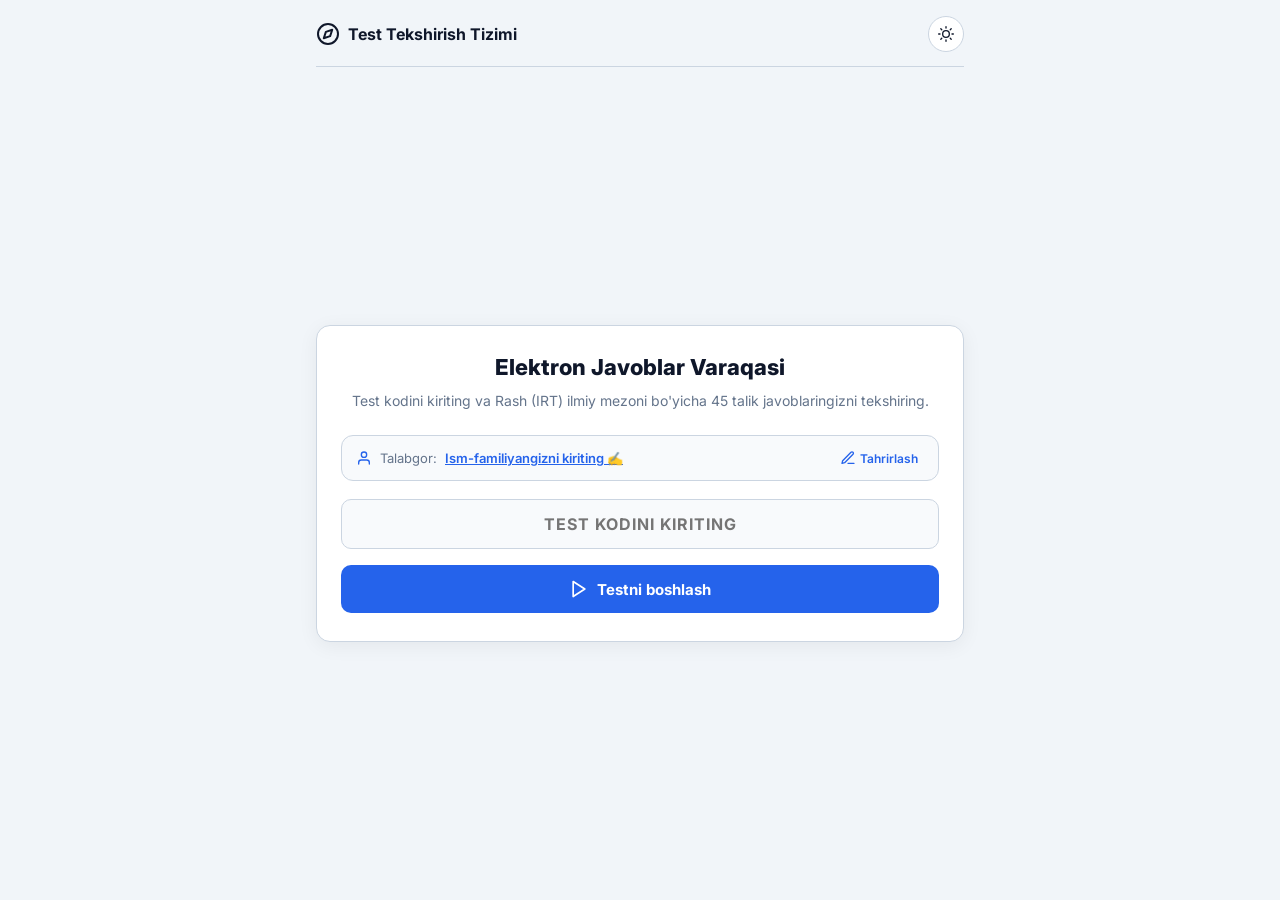
==== web/index.html @ b5434be3 "fix: sync active tunnel URL to HTML files" ====
<!DOCTYPE html>
<html lang="uz" data-theme="light">
<head>
  <meta charset="UTF-8">
  <meta name="viewport" content="width=device-width, initial-scale=1.0, maximum-scale=1.0, user-scalable=no">
  <title>Milliy Sertifikat — Test Tekshirish Tizimi (Javoblar Varaqasi)</title>
  <meta http-equiv="Cache-Control" content="no-cache, no-store, must-revalidate">
  <meta http-equiv="Pragma" content="no-cache">
  <meta http-equiv="Expires" content="0">

  <!-- Telegram WebApp SDK -->
  <script src="https://telegram.org/js/telegram-web-app.js"></script>

  <!-- KaTeX for Beautiful Math Formula Rendering -->
  <link rel="stylesheet" href="https://cdn.jsdelivr.net/npm/katex@0.16.11/dist/katex.min.css">
  <script defer src="https://cdn.jsdelivr.net/npm/katex@0.16.11/dist/katex.min.js"></script>
  <script defer src="https://cdn.jsdelivr.net/npm/katex@0.16.11/dist/contrib/auto-render.min.js" onload="renderMathInDocument()"></script>

  <!-- Google Fonts: Inter -->
  <link rel="preconnect" href="https://fonts.googleapis.com">
  <link rel="preconnect" href="https://fonts.gstatic.com" crossorigin>
  <link href="https://fonts.googleapis.com/css2?family=Inter:wght@400;500;600;700;800&display=swap" rel="stylesheet">

  <style>
    /* ================= THEME TOKENS ================= */
    :root {
      --bg-color: #f1f5f9;
      --card-bg: #ffffff;
      --card-sub-bg: #f8fafc;
      --text-main: #0f172a;
      --text-muted: #64748b;
      --primary: #2563eb;
      --primary-hover: #1d4ed8;
      --primary-soft: rgba(37, 99, 235, 0.1);
      --success: #059669;
      --success-soft: rgba(5, 150, 105, 0.1);
      --danger: #e11d48;
      --danger-soft: rgba(225, 29, 72, 0.1);
      --danger-hover: #be123c;
      --border: #cbd5e1;
      --opt-hover: #e2e8f0;
      --bubble-bg: #f1f5f9;
      --bubble-text: #334155;
      --shadow: 0 4px 20px rgba(0, 0, 0, 0.06);
      --radius: 14px;
    }

    [data-theme="dark"] {
      --bg-color: #0b1329;
      --card-bg: #152238;
      --card-sub-bg: #0d1829;
      --text-main: #f8fafc;
      --text-muted: #94a3b8;
      --primary: #3b82f6;
      --primary-hover: #2563eb;
      --primary-soft: rgba(59, 130, 246, 0.15);
      --success: #10b981;
      --success-soft: rgba(16, 185, 129, 0.15);
      --danger: #ef4444;
      --danger-soft: rgba(239, 68, 68, 0.15);
      --danger-hover: #dc2626;
      --border: #22324e;
      --opt-hover: #1c2b46;
      --bubble-bg: #1c2b46;
      --bubble-text: #cbd5e1;
      --shadow: 0 4px 20px rgba(0, 0, 0, 0.25);
      --radius: 14px;
    }

    [data-theme="light"] {
      --bg-color: #f1f5f9;
      --card-bg: #ffffff;
      --card-sub-bg: #f8fafc;
      --text-main: #0f172a;
      --text-muted: #64748b;
      --primary: #2563eb;
      --primary-hover: #1d4ed8;
      --primary-soft: rgba(37, 99, 235, 0.1);
      --success: #059669;
      --success-soft: rgba(5, 150, 105, 0.1);
      --danger: #e11d48;
      --danger-soft: rgba(225, 29, 72, 0.1);
      --danger-hover: #be123c;
      --border: #cbd5e1;
      --opt-hover: #e2e8f0;
      --bubble-bg: #f1f5f9;
      --bubble-text: #334155;
      --shadow: 0 4px 20px rgba(0, 0, 0, 0.06);
    }

    * {
      box-sizing: border-box;
      margin: 0;
      padding: 0;
      font-family: 'Inter', -apple-system, BlinkMacSystemFont, sans-serif;
      -webkit-tap-highlight-color: transparent;
    }

    body {
      background-color: var(--bg-color);
      color: var(--text-main);
      min-height: 100vh;
      display: flex;
      flex-direction: column;
    }

    .container {
      max-width: 680px;
      margin: 0 auto;
      padding: 16px;
      width: 100%;
      flex: 1;
      display: flex;
      flex-direction: column;
    }

    /* SVG ICONS */
    .icon {
      width: 20px;
      height: 20px;
      stroke-width: 2;
      stroke: currentColor;
      fill: none;
      stroke-linecap: round;
      stroke-linejoin: round;
      flex-shrink: 0;
      display: inline-block;
      vertical-align: middle;
    }

    .icon-sm {
      width: 16px;
      height: 16px;
    }

    .icon-lg {
      width: 24px;
      height: 24px;
    }

    /* Header */
    header {
      display: flex;
      justify-content: space-between;
      align-items: center;
      padding-bottom: 14px;
      border-bottom: 1px solid var(--border);
      margin-bottom: 16px;
    }

    .brand {
      font-weight: 700;
      font-size: 16px;
      display: flex;
      align-items: center;
      gap: 8px;
      color: var(--text-main);
      white-space: nowrap;        /* Yozuv bir qatorda qolsin */
      flex-shrink: 1;
      min-width: 0;
      overflow: hidden;
    }

    .brand span {
      overflow: hidden;
      text-overflow: ellipsis;
    }

    .header-actions {
      display: flex;
      align-items: center;
      gap: 10px;
    }

    .theme-toggle-btn {
      background: var(--card-bg);
      border: 1px solid var(--border);
      color: var(--text-main);
      border-radius: 50%;
      width: 36px;
      height: 36px;
      display: flex;
      align-items: center;
      justify-content: center;
      cursor: pointer;
    }

    /* Taymer faqat test boshlanganda chiqadi */
    .timer-badge {
      display: none;
      background: rgba(239, 68, 68, 0.12);
      border: 1px solid var(--danger);
      color: var(--danger);
      font-weight: 700;
      font-size: 14px;
      padding: 6px 12px;
      border-radius: 20px;
      align-items: center;
      gap: 6px;
    }

    /* Screens */
    .screen {
      display: none;
      flex-direction: column;
      flex: 1;
    }

    .screen.active {
      display: flex;
    }

    /* Hero / Code Screen */
    .hero-card {
      background: var(--card-bg);
      border: 1px solid var(--border);
      border-radius: var(--radius);
      padding: 28px 24px;
      text-align: center;
      margin: auto 0;
      box-shadow: var(--shadow);
    }

    .hero-title {
      font-size: 22px;
      font-weight: 800;
      margin-bottom: 10px;
      color: var(--text-main);
    }

    .hero-desc {
      color: var(--text-muted);
      font-size: 14px;
      margin-bottom: 24px;
      line-height: 1.5;
    }

    .user-badge-card {
      display: flex;
      align-items: center;
      justify-content: space-between;
      background: var(--card-sub-bg);
      border: 1px solid var(--border);
      border-radius: 12px;
      padding: 10px 14px;
      margin-bottom: 18px;
      font-size: 13px;
    }

    .user-badge-info {
      display: flex;
      align-items: center;
      gap: 8px;
      overflow: hidden;
      text-overflow: ellipsis;
      white-space: nowrap;
    }

    .user-badge-edit-btn {
      background: transparent;
      border: none;
      color: var(--primary);
      cursor: pointer;
      display: inline-flex;
      align-items: center;
      gap: 4px;
      font-size: 12px;
      font-weight: 600;
      padding: 4px 6px;
      border-radius: 6px;
    }

    .user-badge-edit-btn:hover {
      background: var(--primary-soft);
    }

    .input-box {
      width: 100%;
      padding: 14px 16px;
      background: var(--card-sub-bg);
      border: 1px solid var(--border);
      border-radius: 10px;
      color: var(--text-main);
      font-size: 16px;
      text-transform: uppercase;
      font-weight: 700;
      letter-spacing: 1px;
      text-align: center;
      margin-bottom: 16px;
      outline: none;
    }

    .input-box:focus {
      border-color: var(--primary);
    }

    .btn {
      width: 100%;
      padding: 14px;
      border-radius: 10px;
      border: none;
      font-weight: 700;
      font-size: 15px;
      cursor: pointer;
      display: flex;
      justify-content: center;
      align-items: center;
      gap: 8px;
    }

    .btn-primary {
      background: var(--primary);
      color: #fff;
    }

    .btn-primary:active {
      background: var(--primary-hover);
      transform: scale(0.98);
    }

    .btn-outline {
      background: transparent;
      border: 1px solid var(--border);
      color: var(--text-main);
      margin-top: 10px;
    }

    /* ================= JAVOBLAR VARAQASI (ANSWER SHEET) UI ================= */
    .sheet-card {
      background: var(--card-bg);
      border: 1px solid var(--border);
      border-radius: var(--radius);
      padding: 18px 16px;
      margin-bottom: 16px;
      box-shadow: var(--shadow);
    }

    .sheet-meta-bar {
      display: flex;
      justify-content: space-between;
      align-items: center;
      background: var(--card-sub-bg);
      border: 1px solid var(--border);
      border-radius: 10px;
      padding: 12px 14px;
      margin-bottom: 18px;
      flex-wrap: nowrap;  /* Bir qatorda qolsin */
      gap: 8px;
    }

    .sheet-progress-info {
      display: flex;
      align-items: center;
      gap: 8px;
      font-size: 13px;
      font-weight: 700;
      color: var(--text-main);
    }

    .sheet-quick-btn {
      background: var(--primary-soft);
      border: 1px solid var(--primary);
      color: var(--primary);
      padding: 6px 12px;
      border-radius: 8px;
      font-size: 12px;
      font-weight: 700;
      cursor: pointer;
      display: inline-flex;
      align-items: center;
      gap: 6px;
    }

    .sheet-quick-btn:active {
      transform: scale(0.96);
    }

    .section-divider {
      display: flex;
      align-items: center;
      gap: 10px;
      margin: 20px 0 12px;
      padding-bottom: 6px;
      border-bottom: 1px solid var(--border);
    }

    .section-badge {
      background: var(--primary);
      color: #fff;
      font-size: 11px;
      font-weight: 800;
      padding: 3px 8px;
      border-radius: 6px;
      letter-spacing: 0.5px;
    }

    .section-title {
      font-size: 14px;
      font-weight: 700;
      color: var(--text-main);
    }

    .section-subtitle {
      font-size: 12px;
      color: var(--text-muted);
      margin-left: auto;
    }

    /* Context box for 33-35 */
    .context-sheet-box {
      background: var(--card-sub-bg);
      border-left: 3px solid var(--primary);
      border-top: 1px solid var(--border);
      border-right: 1px solid var(--border);
      border-bottom: 1px solid var(--border);
      border-radius: 8px;
      padding: 12px;
      margin-bottom: 14px;
      font-size: 13px;
      line-height: 1.5;
    }

    /* Sheet Rows (OMR Grid Style) */
    .sheet-list {
      display: flex;
      flex-direction: column;
      gap: 8px;
    }

    .sheet-list {
      display: flex;
      flex-direction: column;
      gap: 12px;
    }

    .sheet-row {
      display: flex;
      flex-direction: column;
      align-items: flex-start;
      background: var(--card-bg);
      border: 1px solid var(--border);
      border-radius: 12px;
      padding: 14px 16px;
      gap: 12px;
      transition: all 0.2s ease;
      box-shadow: 0 2px 8px rgba(0, 0, 0, 0.04);
    }

    .sheet-row.has-answer {
      border-color: rgba(59, 130, 246, 0.45);
    }

    .sheet-q-title {
      font-size: 15px;
      font-weight: 600;
      color: var(--text-main);
      display: flex;
      align-items: center;
      justify-content: space-between;
      width: 100%;
    }

    .sheet-bubbles-group {
      display: flex;
      align-items: center;
      gap: 10px;
      width: 100%;
    }

    .bubble-btn {
      flex: 1;
      height: 48px;
      min-width: 0;
      border-radius: 10px;
      border: 1.5px solid var(--border);
      background: var(--card-sub-bg);
      color: var(--text-main);
      font-weight: 700;
      font-size: 16px;
      display: flex;
      align-items: center;
      justify-content: center;
      cursor: pointer;
      user-select: none;
      transition: all 0.15s ease;
    }

    .bubble-btn:hover {
      border-color: var(--primary);
      background: var(--opt-hover);
    }

    .bubble-btn.selected {
      background: var(--primary) !important;
      border-color: var(--primary) !important;
      color: #ffffff !important;
      box-shadow: 0 2px 8px rgba(59, 130, 246, 0.35);
      font-weight: 800;
    }

    /* 33-35 6-bubble row */
    .sheet-bubbles-group.six-opts {
      gap: 8px;
      width: 100%;
    }

    .sheet-bubbles-group.six-opts .bubble-btn {
      flex: 1;
      height: 44px;
      font-size: 14px;
      min-width: 0;
    }

    /* Ochiq savollar qatori (36-45) */
    .open-sheet-row {
      display: flex;
      flex-direction: column;
      background: var(--card-bg);
      border: 1px solid var(--border);
      border-radius: 12px;
      padding: 14px 16px;
      gap: 12px;
      transition: all 0.2s ease;
      box-shadow: 0 2px 8px rgba(0, 0, 0, 0.04);
    }

    .open-sheet-row.has-answer {
      border-color: rgba(59, 130, 246, 0.45);
    }

    .open-sheet-header {
      display: flex;
      justify-content: space-between;
      align-items: center;
    }

    .open-inputs-pair {
      display: grid;
      grid-template-columns: 1fr 1fr;
      gap: 10px;
    }

    .open-sub-field-wrap {
      display: flex;
      align-items: center;
      background: var(--card-bg);
      border: 1px solid var(--border);
      border-radius: 8px;
      padding: 2px 8px;
    }

    .open-sub-field-wrap:focus-within {
      border-color: var(--primary);
    }

    .open-sub-field-wrap.filled {
      border-color: var(--success);
    }

    .open-sub-label {
      font-weight: 700;
      font-size: 13px;
      color: var(--text-muted);
      margin-right: 6px;
    }

    .open-sub-input {
      width: 100%;
      padding: 8px 4px;
      background: transparent;
      border: none;
      color: var(--text-main);
      font-size: 14px;
      font-weight: 600;
      outline: none;
    }

    /* Floating bottom submit bar */
    .floating-bar-spacer {
      height: 80px;
    }

    .floating-submit-bar {
      position: fixed;
      bottom: 0;
      left: 0;
      right: 0;
      background: var(--card-bg);
      border-top: 1px solid var(--border);
      box-shadow: 0 -4px 20px rgba(0, 0, 0, 0.2);
      padding: 12px 16px;
      z-index: 99;
      display: flex;
      justify-content: center;
    }

    .floating-bar-content {
      max-width: 680px;
      width: 100%;
      display: flex;
      align-items: center;
      gap: 12px;
    }

    .floating-counter {
      display: flex;
      flex-direction: column;
      min-width: 100px;
    }

    .floating-counter-label {
      font-size: 11px;
      color: var(--text-muted);
      font-weight: 600;
      text-transform: uppercase;
    }

    .floating-counter-val {
      font-size: 15px;
      font-weight: 800;
      color: var(--primary);
    }

    .btn-submit-main {
      flex: 1;
      background: #10b981;
      color: #fff;
      padding: 13px 16px;
      border-radius: 10px;
      font-weight: 700;
      font-size: 15px;
      border: none;
      cursor: pointer;
      display: flex;
      align-items: center;
      justify-content: center;
      gap: 8px;
    }

    .btn-submit-main:active {
      background: #059669;
      transform: scale(0.98);
    }

    /* Modals */
    .modal-overlay {
      display: none;
      position: fixed;
      top: 0; left: 0; right: 0; bottom: 0;
      background: rgba(0, 0, 0, 0.75);
      backdrop-filter: blur(5px);
      z-index: 9999;
      padding: 16px;
      align-items: center;
      justify-content: center;
    }

    .modal-overlay.open {
      display: flex;
    }

    .modal-box {
      background: var(--card-bg);
      border: 1px solid var(--border);
      border-radius: var(--radius);
      padding: 22px;
      max-width: 500px;
      width: 100%;
      max-height: 85vh;
      overflow-y: auto;
      box-shadow: var(--shadow);
      animation: modalFadeIn 0.2s ease-out;
    }

    @keyframes modalFadeIn {
      from { opacity: 0; transform: scale(0.95); }
      to { opacity: 1; transform: scale(1); }
    }

    .modal-title {
      font-size: 17px;
      font-weight: 800;
      margin-bottom: 12px;
      color: var(--text-main);
      display: flex;
      align-items: center;
      gap: 8px;
    }

    .modal-actions {
      display: flex;
      gap: 10px;
      margin-top: 20px;
    }

    .btn-modal-cancel {
      flex: 1;
      background: var(--card-sub-bg);
      border: 1px solid var(--border);
      color: var(--text-main);
      padding: 12px;
      border-radius: 10px;
      font-weight: 700;
      cursor: pointer;
    }

    .btn-modal-danger {
      flex: 1;
      background: #e11d48;
      border: none;
      color: #fff;
      padding: 12px;
      border-radius: 10px;
      font-weight: 700;
      cursor: pointer;
    }

    /* Result Screen & Diagnostic Matrix */
    .result-card {
      background: var(--card-bg);
      border: 1px solid var(--border);
      border-radius: var(--radius);
      padding: 24px 18px;
      text-align: center;
      box-shadow: var(--shadow);
    }

    .grade-badge {
      display: inline-block;
      font-size: 32px;
      font-weight: 900;
      padding: 10px 28px;
      border-radius: 16px;
      background: linear-gradient(135deg, #10b981, #059669);
      color: #fff;
      margin-bottom: 12px;
    }

    .score-number {
      font-size: 42px;
      font-weight: 800;
      color: var(--primary);
      margin-bottom: 4px;
    }

    .stat-row {
      display: flex;
      justify-content: space-between;
      padding: 8px 0;
      border-bottom: 1px solid var(--border);
      font-size: 14px;
    }

    .stat-row:last-child {
      border-bottom: none;
    }

    .diag-grid {
      display: grid;
      grid-template-columns: repeat(5, 1fr);
      gap: 8px;
      margin: 16px 0;
      max-height: 40vh;
      overflow-y: auto;
      padding: 4px;
    }

    .diag-item {
      background: var(--card-sub-bg);
      border: 1px solid var(--border);
      border-radius: 8px;
      padding: 6px 4px;
      display: flex;
      flex-direction: column;
      align-items: center;
      gap: 4px;
      font-size: 12px;
    }

    .diag-item.correct {
      border-color: var(--success);
      background: var(--success-soft);
    }

    .diag-item.incorrect {
      border-color: var(--danger);
      background: var(--danger-soft);
    }

    .diag-num {
      font-weight: 700;
      color: var(--text-muted);
      font-size: 11px;
    }

    .diag-ans {
      font-weight: 800;
      font-size: 13px;
    }

    .toast-container {
      position: fixed;
      top: 16px;
      left: 50%;
      transform: translateX(-50%);
      z-index: 10000;
      pointer-events: none;
      width: 90%;
      max-width: 420px;
    }

    .toast {
      background: var(--card-bg);
      border: 1px solid var(--border);
      color: var(--text-main);
      padding: 12px 18px;
      border-radius: 10px;
      box-shadow: var(--shadow);
      font-size: 14px;
      font-weight: 600;
      display: flex;
      align-items: center;
      gap: 10px;
      margin-bottom: 8px;
      animation: toastIn 0.25s ease-out forwards;
    }

    .toast-error {
      border-color: var(--danger);
      color: var(--danger);
    }

    /* Submit Fullscreen Loading Overlay */
    .submit-loading-overlay {
      position: fixed;
      top: 0;
      left: 0;
      right: 0;
      bottom: 0;
      background: rgba(15, 23, 42, 0.75);
      backdrop-filter: blur(8px);
      -webkit-backdrop-filter: blur(8px);
      z-index: 20000;
      display: flex;
      align-items: center;
      justify-content: center;
      padding: 20px;
      animation: fadeIn 0.2s ease-out forwards;
    }

    .submit-loading-card {
      background: var(--card-bg);
      border: 1px solid var(--border);
      border-radius: 18px;
      padding: 32px 24px;
      max-width: 380px;
      width: 100%;
      text-align: center;
      box-shadow: 0 20px 40px rgba(0, 0, 0, 0.35);
      animation: scaleUp 0.25s cubic-bezier(0.16, 1, 0.3, 1) forwards;
    }

    .submit-spinner {
      width: 52px;
      height: 52px;
      margin: 0 auto 18px;
      border: 4px solid var(--card-sub-bg);
      border-top: 4px solid var(--primary);
      border-right: 4px solid var(--primary);
      border-radius: 50%;
      animation: spin 0.8s linear infinite;
    }

    .submit-loading-title {
      font-size: 18px;
      font-weight: 800;
      color: var(--text-main);
      margin-bottom: 8px;
      letter-spacing: -0.3px;
    }

    .submit-loading-desc {
      font-size: 13px;
      color: var(--text-muted);
      line-height: 1.6;
      margin-bottom: 20px;
    }

    .submit-loading-progress-bar {
      width: 100%;
      height: 6px;
      background: var(--card-sub-bg);
      border-radius: 99px;
      overflow: hidden;
      position: relative;
    }

    .submit-loading-progress-fill {
      width: 40%;
      height: 100%;
      background: linear-gradient(90deg, var(--primary), #60a5fa);
      border-radius: 99px;
      position: absolute;
      animation: progressIndeterminate 1.4s ease-in-out infinite;
    }

    @keyframes spin {
      0% { transform: rotate(0deg); }
      100% { transform: rotate(360deg); }
    }

    @keyframes progressIndeterminate {
      0% { left: -40%; width: 40%; }
      50% { left: 30%; width: 50%; }
      100% { left: 100%; width: 40%; }
    }

    @keyframes fadeIn {
      from { opacity: 0; }
      to { opacity: 1; }
    }

    @keyframes scaleUp {
      from { opacity: 0; transform: scale(0.92); }
      to { opacity: 1; transform: scale(1); }
    }

    /* ================= RESPONSIVE: MOBILE-FIRST MEDIA QUERIES ================= */

    /* Extra small phones: 360px and below */
    @media (max-width: 360px) {
      .container { padding: 10px 10px; }

      .brand span { font-size: 13px; }
      .brand svg { width: 18px; height: 18px; }

      .timer-badge { font-size: 12px; padding: 5px 8px; gap: 4px; }

      .hero-title { font-size: 18px; }
      .hero-desc { font-size: 12px; }

      .bubble-btn { height: 40px; font-size: 14px; border-radius: 8px; }
      .sheet-bubbles-group { gap: 6px; }

      .sheet-bubbles-group.six-opts { gap: 5px; }
      .sheet-bubbles-group.six-opts .bubble-btn { height: 38px; font-size: 12px; }

      .floating-counter { min-width: 70px; }
      .floating-counter-label { font-size: 10px; }
      .floating-counter-val { font-size: 13px; }
      .btn-submit-main { font-size: 13px; padding: 11px 10px; }

      .stat-row { font-size: 12px; flex-direction: column; gap: 2px; align-items: flex-start; }
      .grade-badge { font-size: 26px; padding: 8px 18px; }
      .score-number { font-size: 32px; }

      .diag-grid { grid-template-columns: repeat(4, 1fr); }

      .modal-box { padding: 16px; }
      .modal-title { font-size: 15px; }
      .btn-modal-cancel, .btn-modal-danger { font-size: 13px; padding: 10px; }
    }

    /* Small phones: 480px and below */
    @media (max-width: 480px) {
      .container { padding: 12px; }

      /* Header: brand va timer bir satorga sig'magan holda kichray */
      header {
        flex-wrap: wrap;
        gap: 8px;
        padding-bottom: 10px;
        margin-bottom: 12px;
      }
      .brand { font-size: 14px; gap: 7px; }
      .header-actions { gap: 8px; }
      .timer-badge { font-size: 12px; padding: 5px 10px; }

      /* Stat rows in result card - no overlap */
      .stat-row {
        flex-direction: row;
        flex-wrap: wrap;
        gap: 4px;
        font-size: 12px;
        padding: 6px 0;
      }
      .stat-row span { flex: 1 1 55%; }
      .stat-row b { text-align: right; flex: 0 0 auto; }

      .grade-badge { font-size: 28px; padding: 8px 20px; }
      .score-number { font-size: 36px; }

      /* Diagnostic grid: 5 cols may be too tight on 360 — use 4 */
      .diag-grid { grid-template-columns: repeat(4, 1fr); gap: 6px; }
      .diag-item { font-size: 11px; padding: 5px 3px; }
      .diag-num { font-size: 10px; }
      .diag-ans { font-size: 12px; }

      /* Bubble buttons – keep them in one row but allow font to shrink */
      .bubble-btn { height: 44px; font-size: 15px; }
      .sheet-bubbles-group { gap: 7px; }

      /* Six option bubbles (33-35 type) */
      .sheet-bubbles-group.six-opts { gap: 6px; }
      .sheet-bubbles-group.six-opts .bubble-btn { height: 40px; font-size: 13px; }

      /* Floating bar – ensure counter doesn't push button off screen */
      .floating-bar-content { gap: 8px; }
      .floating-counter { min-width: 80px; }
      .floating-counter-label { font-size: 10px; }
      .floating-counter-val { font-size: 14px; }
      .btn-submit-main { font-size: 14px; padding: 12px 10px; }

      /* Modal */
      .modal-box { padding: 18px 16px; max-width: 100%; }
      .modal-title { font-size: 16px; }
      .modal-actions { gap: 8px; }

      /* Result card cert download buttons – wrap on small screens */
      #certContainer [style*="display:flex"] {
        flex-wrap: wrap;
      }
      #certContainer button { font-size: 12px !important; padding: 9px 6px !important; }

      /* Section meta text – shorten on small */
      .section-subtitle { font-size: 11px; }

      /* User badge info wrap */
      .user-badge-card { flex-wrap: wrap; gap: 6px; }
      .user-badge-info { max-width: 100%; }
    }

    /* Medium phones: 576px and below */
    @media (max-width: 576px) {
      /* Open question pair – full width instead of 2-column grid */
      .open-inputs-pair {
        grid-template-columns: 1fr;
        gap: 8px;
      }

      /* Floating bar */
      .floating-counter-label { font-size: 11px; }
    }
  </style>
</head>
<body>

  <!-- Toast Container -->
  <div class="toast-container" id="toastContainer"></div>

  <div class="container">

    <!-- Header -->
    <header>
      <div class="brand">
        <svg class="icon icon-lg" viewBox="0 0 24 24">
          <circle cx="12" cy="12" r="10"></circle>
          <polygon points="16.24 7.76 14.12 14.12 7.76 16.24 9.88 9.88 16.24 7.76"></polygon>
        </svg>
        <span>Test Tekshirish Tizimi</span>
      </div>

      <div class="header-actions">
        <!-- Rejim almashtirish -->
        <button class="theme-toggle-btn" onclick="toggleTheme()" id="themeToggleBtn" title="Rejimni almashtirish">
          <svg class="icon icon-sm" id="themeIcon" viewBox="0 0 24 24">
            <circle cx="12" cy="12" r="5"></circle><line x1="12" y1="1" x2="12" y2="3"></line><line x1="12" y1="21" x2="12" y2="23"></line><line x1="4.22" y1="4.22" x2="5.64" y2="5.64"></line><line x1="18.36" y1="18.36" x2="19.78" y2="19.78"></line><line x1="1" y1="12" x2="3" y2="12"></line><line x1="21" y1="12" x2="23" y2="12"></line><line x1="4.22" y1="19.78" x2="5.64" y2="18.36"></line><line x1="18.36" y1="5.64" x2="19.78" y2="4.22"></line>
          </svg>
        </button>

        <!-- Taymer: Birinchi kirganda yashirin turadi, faqat test ochilganda chiqadi! -->
        <div class="timer-badge" id="timerBadge">
          <svg class="icon icon-sm" viewBox="0 0 24 24">
            <circle cx="12" cy="12" r="10"></circle>
            <polyline points="12 6 12 12 16 14"></polyline>
          </svg>
          <span id="timerText">150:00</span>
        </div>
      </div>
    </header>

    <!-- SCREEN 1: KOD KIRITISH & BOSHLASH -->
    <div class="screen active" id="screenCode">
      <div class="hero-card">
        <h1 class="hero-title">Elektron Javoblar Varaqasi</h1>
        <p class="hero-desc">
          Test kodini kiriting va Rash (IRT) ilmiy mezoni bo'yicha 45 talik javoblaringizni tekshiring.
        </p>

        <!-- Talabgor ma'lumotlari nishoni -->
        <div class="user-badge-card" id="userProfileBadge">
          <div class="user-badge-info">
            <svg class="icon icon-sm" style="color:var(--primary);" viewBox="0 0 24 24"><path d="M20 21v-2a4 4 0 0 0-4-4H8a4 4 0 0 0-4 4v2"></path><circle cx="12" cy="7" r="4"></circle></svg>
            <span style="color:var(--text-muted);">Talabgor:</span>
            <b id="userDisplayName" style="color:var(--text-main);">Yuklanmoqda...</b>
          </div>
          <button class="user-badge-edit-btn" onclick="editStudentName()" title="Ismni o'zgartirish">
            <svg class="icon icon-sm" viewBox="0 0 24 24"><path d="M12 20h9"></path><path d="M16.5 3.5a2.121 2.121 0 0 1 3 3L7 19l-4 1 1-4L16.5 3.5z"></path></svg>
            <span>Tahrirlash</span>
          </button>
        </div>

        <!-- Input: Standart emas, bo'sh placeholder! -->
        <input type="text" id="testCodeInput" class="input-box" placeholder="TEST KODINI KIRITING" value="">

        <button class="btn btn-primary" onclick="startTestWithCode()">
          <svg class="icon" viewBox="0 0 24 24">
            <polygon points="5 3 19 12 5 21 5 3"></polygon>
          </svg>
          Testni boshlash
        </button>

        <!-- Faqat ruxsat berilgan adminlar uchun havola -->
        <div id="adminPanelLinkWrap" style="margin-top: 16px; padding-top: 12px; border-top: 1px dashed var(--border); display: none; justify-content: center;">
          <a href="/admin" id="btnAdminPanelLink" style="display: inline-flex; align-items: center; gap: 8px; font-size: 13px; font-weight: 500; color: var(--text-muted); text-decoration: none; padding: 7px 14px; border-radius: 8px; border: 1px solid var(--border); transition: all 0.2s ease;">
            <svg class="icon icon-sm" style="width:16px; height:16px;" viewBox="0 0 24 24"><path d="M12 2l3.09 6.26L22 9.27l-5 4.87 1.18 6.88L12 17.77l-6.18 3.25L7 14.14 2 9.27l6.91-1.01L12 2z"></path></svg>
            <span>Admin panelga o'tish</span>
          </a>
        </div>
      </div>
    </div>

    <!-- SCREEN 2: 45 TALIK JAVOBLAR VARAQASI (FULL ANSWER SHEET) -->
    <div class="screen" id="screenQuiz">
      <div class="sheet-card">

        <!-- Sheet Top Header -->
        <div class="sheet-meta-bar">
          <div class="sheet-progress-info">
            <svg class="icon icon-sm" style="color:var(--primary);" viewBox="0 0 24 24"><path d="M9 11l3 3L22 4"></path><path d="M21 12v7a2 2 0 0 1-2 2H5a2 2 0 0 1-2-2V5a2 2 0 0 1 2-2h11"></path></svg>
            <span>To'ldirildi:</span>
            <b id="sheetAnsweredCountText" style="color:var(--primary);">0 / 45</b>
          </div>

          <!-- Tezkor to'ldirish tugmasi -->
          <button class="sheet-quick-btn" onclick="openQuickPasteModal()">
            <svg class="icon icon-sm" viewBox="0 0 24 24"><path d="M16 4h2a2 2 0 0 1 2 2v14a2 2 0 0 1-2 2H6a2 2 0 0 1-2-2V6a2 2 0 0 1 2-2h2"></path><rect x="8" y="2" width="8" height="4" rx="1" ry="1"></rect></svg>
            <span>Tezkor to'ldirish</span>
          </button>
        </div>

        <!-- 1-BO'LIM: 1–32 SAVOLLAR (4 TA VARIANT: A, B, C, D) -->
        <div class="section-divider">
          <span class="section-badge">I BO'LIM</span>
          <span class="section-title">1–32 Yopiq testlar</span>
          <span class="section-subtitle">(4 ta variant)</span>
        </div>
        <div class="sheet-list" id="sheetListPart1"></div>

        <!-- 2-BO'LIM: 33–35 GURUHLANGAN TESTLAR (6 TA VARIANT: A–F) -->
        <div class="section-divider">
          <span class="section-badge">II BO'LIM</span>
          <span class="section-title">33–35 Guruhlangan testlar</span>
          <span class="section-subtitle">(6 ta variant: A–F)</span>
        </div>
        <div id="sheetGroupContextWrap" class="context-sheet-box" style="display:none;"></div>
        <div class="sheet-list" id="sheetListPart2"></div>

        <!-- 3-BO'LIM: 36–45 OCHIQ / YOZMA SAVOLLAR (a va b bandlari) -->
        <div class="section-divider">
          <span class="section-badge">III BO'LIM</span>
          <span class="section-title">36–45 Ochiq savollar</span>
          <span class="section-subtitle">(a va b bandlari)</span>
        </div>
        <div class="sheet-list" id="sheetListPart3"></div>

      </div>

      <!-- Pastki oraliq spacer (Floating bar yopib qo'ymasligi uchun) -->
      <div class="floating-bar-spacer"></div>

      <!-- SUZUVCHI TASDIQLASH VA NATIJANI TEKSHIRISH TUGMASI -->
      <div class="floating-submit-bar" id="floatingSubmitBar">
        <div class="floating-bar-content">
          <div class="floating-counter">
            <span class="floating-counter-label">Holat</span>
            <span class="floating-counter-val" id="floatingCounter">0 / 45 ta</span>
          </div>
          <button class="btn-submit-main" id="btnMainSubmit" onclick="executeSubmitTest()">
            <svg class="icon" viewBox="0 0 24 24">
              <polyline points="20 6 9 17 4 12"></polyline>
            </svg>
            <span>Testni yakunlash</span>
          </button>
        </div>
      </div>
    </div>

    <!-- SCREEN 3: NATIJA VA DIAGNOSTIKA (RASH IRT) -->
    <div class="screen" id="screenResult">
      <div class="result-card">
        <div class="grade-badge" id="resGrade">A+</div>
        <div class="score-number" id="resFinalScore">68.5 / 75</div>
        <p style="color:var(--text-muted); margin-bottom: 18px; font-size: 13px;">Milliy Sertifikat Rasmiy Shkalasi (0–75 ball)</p>

        <!-- Qisqacha ko'rsatkichlar jadvali -->
        <div style="background:var(--card-sub-bg); border:1px solid var(--border); padding:16px; border-radius:10px; margin-bottom:18px; text-align:left; font-size:14px; line-height:1.8;">
          <div class="stat-row">
            <span>To'g'ri bandlar (Xom ball):</span>
            <b id="resRawScore">42 / 55</b>
          </div>
          <div class="stat-row">
            <span>Qobiliyat darajasi (θ):</span>
            <b id="resTheta">+1.82 logit</b>
          </div>
          <div class="stat-row">
            <span>Sertifikat holati:</span>
            <b id="resCertStatus" style="color:var(--success);">Sertifikat berildi</b>
          </div>
        </div>

        <!-- Sertifikat Bloki (Rasmiy blanka) -->
        <div id="certContainer" style="display:none; margin: 18px 0; text-align: left;">
          <div style="font-weight:700; font-size:14px; margin-bottom:8px; display:flex; align-items:center; justify-content:space-between;">
            <div style="display:flex; align-items:center; gap:6px;">
              <svg class="icon icon-sm" viewBox="0 0 24 24" style="stroke:var(--primary);"><path d="M14 2H6a2 2 0 0 0-2 2v16a2 2 0 0 0 2 2h12a2 2 0 0 0 2-2V8z"></path><polyline points="14 2 14 8 20 8"></polyline><line x1="16" y1="13" x2="8" y2="13"></line><line x1="16" y1="17" x2="8" y2="17"></line><polyline points="10 9 9 9 8 9"></polyline></svg>
              <span>Rasmiy Sertifikat Blankasi</span>
            </div>
            <span id="certBadgeText" style="font-size:11px; padding:2px 8px; border-radius:12px; background:var(--primary-light); color:var(--primary); font-weight:600;">Tayyor</span>
          </div>

          <!-- Sertifikat rasmi ramkasi (yuklanayotganda spinner / fon bilan) -->
          <div id="certImgWrap" style="border-radius:12px; overflow:hidden; border:1px solid var(--border); box-shadow: 0 4px 16px rgba(0,0,0,0.12); background:var(--card-sub-bg); position:relative; min-height:220px; display:flex; align-items:center; justify-content:center;">
            <div id="certImgSpinner" style="position:absolute; display:flex; flex-direction:column; align-items:center; gap:8px; color:var(--text-muted); font-size:12px;">
              <div style="width:28px; height:28px; border:3px solid var(--border); border-top:3px solid var(--primary); border-radius:50%; animation:spin 0.8s linear infinite;"></div>
              <span>Sertifikat yuklanmoqda...</span>
            </div>
            <img id="resCertImg" src="" alt="Rasmiy Sertifikat" style="width:100%; height:auto; display:none; cursor:pointer; position:relative; z-index:2;" onclick="openCertFullscreen()" onload="document.getElementById('certImgSpinner').style.display='none'; this.style.display='block';" onerror="document.getElementById('certImgSpinner').innerHTML='⚠️ Rasm yuklanmadi. Qayta urinib ko‘ring';">
          </div>

          <!-- Tugmalar: ikkalasi ham bir xil 50% kenglikda va bir tekisda -->
          <div style="display:flex; gap:8px; margin-top:12px;">
            <button id="resCertDownloadBtn" class="btn btn-outline" onclick="triggerDownloadCert()" style="flex:1; min-width:0; display:flex; align-items:center; justify-content:center; gap:5px; font-size:12px; font-weight:600; padding:11px 6px; border-radius:10px; cursor:pointer; overflow:hidden;">
              <svg class="icon icon-sm" style="flex-shrink:0;" viewBox="0 0 24 24"><path d="M21 15v4a2 2 0 0 1-2 2H5a2 2 0 0 1-2-2v-4"></path><polyline points="7 10 12 15 17 10"></polyline><line x1="12" y1="15" x2="12" y2="3"></line></svg>
              <span style="white-space:nowrap; overflow:hidden; text-overflow:ellipsis;">Yuklab olish</span>
            </button>
            <button class="btn btn-outline" onclick="openCertFullscreen()" style="flex:1; min-width:0; display:flex; align-items:center; justify-content:center; gap:5px; font-size:12px; font-weight:600; padding:11px 6px; border-radius:10px; cursor:pointer; overflow:hidden;">
              <svg class="icon icon-sm" style="flex-shrink:0;" viewBox="0 0 24 24"><circle cx="11" cy="11" r="8"></circle><line x1="21" y1="21" x2="16.65" y2="16.65"></line><line x1="11" y1="8" x2="11" y2="14"></line><line x1="8" y1="11" x2="14" y2="11"></line></svg>
              <span style="white-space:nowrap; overflow:hidden; text-overflow:ellipsis;">Kattalashtirish</span>
            </button>
          </div>
        </div>

        <!-- 45 talik diagnostika sarlavhasi -->
        <div style="text-align:left; margin-bottom:8px; display:flex; justify-content:space-between; align-items:center;">
          <b style="font-size:14px;">Savollar bo'yicha diagnostika:</b>
          <span style="font-size:11px; color:var(--text-muted);">Yashil — to'g'ri, Qizil — xato</span>
        </div>

        <!-- 45 talik diagnostika matritsasi -->
        <div class="diag-grid" id="diagGridContainer"></div>

        <button class="btn btn-primary" onclick="closeTelegramAppOrRestart()" style="margin-top:16px;">
          <svg class="icon" viewBox="0 0 24 24">
            <path d="M21 15a2 2 0 0 1-2 2H7l-4 4V5a2 2 0 0 1 2-2h14a2 2 0 0 1 2 2z"></path>
          </svg>
          Testdan chiqish
        </button>
      </div>
    </div>

    <!-- SCREEN: NATIJALAR YASHIRILGAN TEST YAKUNLANDI -->
    <div class="screen" id="screenHiddenResult">
      <div class="hero-card" style="text-align:center; padding:36px 20px;">
        <div style="width:72px; height:72px; border-radius:50%; background:var(--success-soft); color:var(--success); display:flex; align-items:center; justify-content:center; margin:0 auto 18px;">
          <svg class="icon" style="width:40px; height:40px;" viewBox="0 0 24 24"><path d="M22 11.08V12a10 10 0 1 1-5.93-9.14"></path><polyline points="22 4 12 14.01 9 11.01"></polyline></svg>
        </div>
        <h2 style="font-size:20px; font-weight:800; color:var(--text-main); margin-bottom:12px;">Test muvaffaqiyatli yakunlandi!</h2>
        <p style="font-size:15px; color:var(--text-muted); line-height:1.6; max-width:380px; margin:0 auto 24px;" id="hiddenResultMsg">
          Sizning barcha javoblaringiz qabul qilindi. Ushbu testda natijalar yashirilgan bo'lib, <b>natijalarni ustozingiz e'lon qiladi.</b>
        </p>
        <button type="button" class="btn btn-primary" onclick="closeTelegramAppOrRestart()" style="width:100%; max-width:320px; margin:0 auto; padding:14px; font-weight:700; font-size:15px; display:inline-flex; align-items:center; justify-content:center; gap:8px;">
          <svg class="icon icon-sm" viewBox="0 0 24 24"><path d="M21 15a2 2 0 0 1-2 2H7l-4 4V5a2 2 0 0 1 2-2h14a2 2 0 0 1 2 2z"></path></svg>
          <span>Botga qaytish</span>
        </button>
      </div>
    </div>

  </div>

  <!-- MODAL: SAVOLNI KO'RISH (PEEK QUESTION MODAL) -->
  <div class="modal-overlay" id="peekModal">
    <div class="modal-box">
      <div style="display:flex; justify-content:space-between; align-items:center; margin-bottom:12px; border-bottom:1px solid var(--border); padding-bottom:8px;">
        <div class="modal-title" id="peekModalTitle" style="margin-bottom:0;">
          <svg class="icon icon-sm" viewBox="0 0 24 24"><circle cx="12" cy="12" r="10"></circle><line x1="12" y1="16" x2="12" y2="12"></line><line x1="12" y1="8" x2="12.01" y2="8"></line></svg>
          <span>Savol matni</span>
        </div>
        <button onclick="closePeekModal()" style="background:none; border:none; color:var(--text-muted); cursor:pointer;">
          <svg class="icon" viewBox="0 0 24 24"><line x1="18" y1="6" x2="6" y2="18"></line><line x1="6" y1="6" x2="18" y2="18"></line></svg>
        </button>
      </div>

      <div id="peekGroupContext" style="display:none; background:var(--card-sub-bg); border-left:3px solid var(--primary); padding:10px; border-radius:6px; margin-bottom:12px; font-size:13px; line-height:1.5;"></div>
      <div id="peekQuestionText" style="font-size:15px; line-height:1.6; margin-bottom:12px;"></div>
      <div id="peekImageWrap" style="display:none; text-align:center; background:var(--card-sub-bg); padding:10px; border-radius:8px; border:1px solid var(--border); margin-bottom:12px;">
        <img id="peekImage" src="" alt="Chizma" style="max-width:100%; max-height:280px; object-fit:contain;">
      </div>

      <button class="btn btn-outline" onclick="closePeekModal()">Yopish</button>
    </div>
  </div>

  <!-- MODAL: TEZKOR TO'LDIRISH (QUICK PASTE MODAL) -->
  <div class="modal-overlay" id="quickPasteModal">
    <div class="modal-box">
      <div class="modal-title">
        <svg class="icon" viewBox="0 0 24 24"><path d="M16 4h2a2 2 0 0 1 2 2v14a2 2 0 0 1-2 2H6a2 2 0 0 1-2-2V6a2 2 0 0 1 2-2h2"></path><rect x="8" y="2" width="8" height="4" rx="1" ry="1"></rect></svg>
        <span>Tezkor to'ldirish (Qator kalitlar)</span>
      </div>
      <p style="font-size:13px; color:var(--text-muted); margin-bottom:12px; line-height:1.5;">
        Qog'ozdagi 1–35 javoblaringiz ketma-ketligini (masalan: <b>ABCDABCD...</b>) bu yerga kiriting yoki nusxalab qo'ying. Tizim avtomatik doirachalarni to'ldirib chiqadi.
      </p>

      <textarea id="quickPasteInput" class="input-box" style="text-align:left; height:90px; text-transform:uppercase; font-size:15px; font-family:monospace; margin-bottom:14px;" placeholder="Masalan: ABCDABCDABCDABCD..."></textarea>

      <div class="modal-actions">
        <button class="btn-modal-cancel" onclick="closeQuickPasteModal()">Bekor qilish</button>
        <button class="btn btn-primary" style="flex:1;" onclick="applyQuickPaste()">
          <svg class="icon icon-sm" viewBox="0 0 24 24"><polyline points="20 6 9 17 4 12"></polyline></svg>
          To'ldirish
        </button>
      </div>
    </div>
  </div>

  <!-- MODAL: YAKUNLASHNI TASDIQLASH -->
  <div class="modal-overlay" id="finishModal">
    <div class="modal-box">
      <div class="modal-title">
        <svg class="icon" style="color:var(--danger);" viewBox="0 0 24 24">
          <circle cx="12" cy="12" r="10"></circle>
          <line x1="12" y1="8" x2="12" y2="12"></line>
          <line x1="12" y1="16" x2="12.01" y2="16"></line>
        </svg>
        Testni yakunlaysizmi?
      </div>
      <p class="modal-text" id="finishModalText" style="font-size:14px; color:var(--text-muted); line-height:1.5; margin-bottom:18px;">
        Javoblaringiz qabul qilinadi va test yakunlanadi.
      </p>
      <div class="modal-actions">
        <button class="btn-modal-cancel" onclick="closeFinishModal()">Davom ettirish</button>
        <button class="btn-modal-danger" id="btnConfirmSubmit" onclick="executeSubmitTest()">Ha, tugatish</button>
      </div>
    </div>
  </div>

  <!-- FULLSCREEN SUBMIT LOADING OVERLAY -->
  <div class="submit-loading-overlay" id="submitLoadingOverlay" style="display:none;">
    <div class="submit-loading-card">
      <div class="submit-spinner"></div>
      <div class="submit-loading-title">Natijangiz hisoblanmoqda...</div>
      <p class="submit-loading-desc">
        RASH (IRT) modeli asosida javoblaringiz baholanmoqda va rasmiy sertifikat blankasi shakllantirilmoqda. Iltimos, bir oz kuting.
      </p>
      <div class="submit-loading-progress-bar">
        <div class="submit-loading-progress-fill"></div>
      </div>
    </div>
  </div>

  <!-- MODAL: TALABGOR ISMINI TAHRIRLASH (CUSTOM MODAL, ZERO PROMPT) -->
  <div class="modal-overlay" id="nameModal">
    <div class="modal-box" style="max-width: 420px;">
      <div class="modal-title">
        <svg class="icon" viewBox="0 0 24 24"><path d="M20 21v-2a4 4 0 0 0-4-4H8a4 4 0 0 0-4 4v2"></path><circle cx="12" cy="7" r="4"></circle></svg>
        <span>Talabgor ma'lumotlari</span>
      </div>
      <p style="font-size:13px; color:var(--text-muted); margin-bottom:14px; line-height:1.5;">
        Test natijangiz rasmiy shaklda to'g'ri qayd etilishi uchun ism va familiyangizni kiriting:
      </p>

      <div style="margin-bottom: 12px;">
        <label style="display:block; font-size:12px; font-weight:600; color:var(--text-muted); margin-bottom:6px;">To'liq ism va familiyangiz:</label>
        <input type="text" id="nameModalInput" class="input-box" style="text-align:left; text-transform:none; font-weight:600; font-size:15px; margin-bottom:0;" placeholder="Masalan: Rustamov Jasur" onkeydown="if(event.key==='Enter') saveNameFromModal()">
      </div>

      <div class="modal-actions">
        <button class="btn-modal-cancel" onclick="closeNameModal()">Bekor qilish</button>
        <button class="btn btn-primary" style="flex:1;" onclick="saveNameFromModal()">
          <svg class="icon icon-sm" viewBox="0 0 24 24"><polyline points="20 6 9 17 4 12"></polyline></svg>
          Saqlash
        </button>
      </div>
    </div>
  </div>

  <script>
    // Theme Management (Light / Dark) - Default: Light
    let currentTheme = localStorage.getItem('ms_theme_v2') || 'light';

    function applyTheme(theme) {
      currentTheme = theme;
      document.documentElement.setAttribute('data-theme', theme);
      localStorage.setItem('ms_theme_v2', theme);
      localStorage.setItem('theme', theme);

      const icon = document.getElementById('themeIcon');
      if (icon) {
        if (theme === 'light') {
          icon.innerHTML = '<circle cx="12" cy="12" r="5"></circle><line x1="12" y1="1" x2="12" y2="3"></line><line x1="12" y1="21" x2="12" y2="23"></line><line x1="4.22" y1="4.22" x2="5.64" y2="5.64"></line><line x1="18.36" y1="18.36" x2="19.78" y2="19.78"></line><line x1="1" y1="12" x2="3" y2="12"></line><line x1="21" y1="12" x2="23" y2="12"></line><line x1="4.22" y1="19.78" x2="5.64" y2="18.36"></line><line x1="18.36" y1="5.64" x2="19.78" y2="4.22"></line>';
        } else {
          icon.innerHTML = '<path d="M21 12.79A9 9 0 1 1 11.21 3 7 7 0 0 0 21 12.79z"></path>';
        }
      }
    }

    function toggleTheme() {
      applyTheme(currentTheme === 'light' ? 'dark' : 'light');
    }

    applyTheme(currentTheme);

    // Custom Toast function
    function showToast(msg, isError = false) {
      const container = document.getElementById('toastContainer');
      const toast = document.createElement('div');
      toast.className = 'toast' + (isError ? ' toast-error' : '');
      toast.innerHTML = `
        <svg class="icon icon-sm" viewBox="0 0 24 24"><circle cx="12" cy="12" r="10"></circle><line x1="12" y1="8" x2="12" y2="12"></line><line x1="12" y1="16" x2="12.01" y2="16"></line></svg>
        <span>${msg}</span>
      `;
      container.appendChild(toast);
      setTimeout(() => {
        toast.style.opacity = '0';
        toast.style.transition = 'opacity 0.3s ease';
        setTimeout(() => toast.remove(), 300);
      }, 3500);
    }

    // Telegram WebApp Initialization
    const tg = window.Telegram?.WebApp;
    if (tg) {
      tg.ready();
      tg.expand();
      const saved = localStorage.getItem('ms_theme_v2');
      if (saved) {
        applyTheme(saved);
      }
    }

    // Backend API Base URL Resolver (100% Avtomatik va O'z-o'zini tiklovchi)
    let DEFAULT_API_BASE = "https://paris-cell-king-lopez.trycloudflare.com";

    function getApiBaseUrl() {
      const urlParams = new URLSearchParams(window.location.search);
      const queryApi = urlParams.get('api');
      if (queryApi) {
        const clean = queryApi.replace(/\/+$/, '');
        localStorage.setItem('MS_API_BASE_URL', clean);
        return clean;
      }
      if (window.location.hostname.includes('github.io')) {
        return DEFAULT_API_BASE;
      }
      const saved = localStorage.getItem('MS_API_BASE_URL');
      if (saved && !saved.includes('localhost') && !saved.includes('trycloudflare.com')) return saved;
      return DEFAULT_API_BASE;
    }
    let API_BASE = getApiBaseUrl();

    // Avtomatik qayta urinish va o'z-o'zini tiklovchi API so'rov funksiyasi
    async function apiFetch(path, options = {}) {
      const cleanPath = path.startsWith('/') ? path : `/${path}`;
      let targetBase = API_BASE;
      try {
        const res = await fetch(`${targetBase}${cleanPath}`, options);
        return res;
      } catch (err) {
        if (DEFAULT_API_BASE && targetBase !== DEFAULT_API_BASE) {
          console.warn("[API] Ulanish xatosi! DEFAULT_API_BASE ga o'tilmoqda:", DEFAULT_API_BASE);
          try {
            const fallbackRes = await fetch(`${DEFAULT_API_BASE}${cleanPath}`, options);
            API_BASE = DEFAULT_API_BASE;
            localStorage.setItem('MS_API_BASE_URL', DEFAULT_API_BASE);
            return fallbackRes;
          } catch (fallbackErr) {
            console.error("[API] Fallback ham ulanmadi:", fallbackErr);
          }
        }
        throw err;
      }
    } 


    let currentTest = null;
    let questions = [];
    let answers = {};
    let timerInterval = null;
    let sessionStartTime = null;
    let remainingSeconds = 150 * 60;
    const SESSION_KEY = 'msbot_active_test_session';

    let studentTelegramId = null;
    let studentUsername = '';
    let studentFullName = '';
    let studentPhone = '';

    // Telegram foydalanuvchisini xavfsiz aniqlash (initDataUnsafe yoki initData satridan)
    function getTelegramUser() {
      if (tg?.initDataUnsafe?.user) {
        return tg.initDataUnsafe.user;
      }
      if (tg?.initData) {
        try {
          const params = new URLSearchParams(tg.initData);
          const userStr = params.get('user');
          if (userStr) {
            return JSON.parse(userStr);
          }
        } catch (e) {}
      }
      return null;
    }

    // Telegramsiz tashqi brauzerda test qilinganda admin ID si bilan chalkashmasligi uchun
    function getGuestBrowserId() {
      let gid = localStorage.getItem('ms_guest_id');
      if (!gid || isNaN(parseInt(gid))) {
        gid = Math.floor(100000000 + Math.random() * 800000000);
        localStorage.setItem('ms_guest_id', gid);
      }
      return parseInt(gid);
    }

    // ================= TALABGOR PROFILI VA ISMINI ANIQLASH =================
    function isValidPersonName(n) {
      if (!n || typeof n !== 'string') return false;
      const lower = n.trim().toLowerCase();
      if (['talabgor', '.', '-', 'none', 'null', 'undefined'].includes(lower)) return false;
      const clean = n.replace(/[^a-zA-Zа-яА-ЯўқғҳЎҚҒҲ\s\']/g, '').trim();
      return clean.length >= 3;
    }

    async function fetchUserProfile() {
      const urlParams = new URLSearchParams(window.location.search);
      const qName = urlParams.get('name');
      const qPhone = urlParams.get('phone');
      const qTgId = urlParams.get('tg_id');
      const qUsername = urlParams.get('username');

      const tgUser = getTelegramUser();

      // 1. Telegram ID ni aniqlash (URL parametri > Telegram SDK > localStorage)
      if (qTgId && !isNaN(parseInt(qTgId))) {
        studentTelegramId = parseInt(qTgId);
        localStorage.setItem('ms_telegram_id', studentTelegramId);
      } else if (tgUser?.id) {
        studentTelegramId = tgUser.id;
        localStorage.setItem('ms_telegram_id', studentTelegramId);
      } else {
        const savedTgId = localStorage.getItem('ms_telegram_id');
        if (savedTgId && !isNaN(parseInt(savedTgId))) {
          studentTelegramId = parseInt(savedTgId);
        }
      }

      // 2. Username ni aniqlash
      if (qUsername) {
        studentUsername = qUsername.replace(/^@/, '');
        localStorage.setItem('ms_student_username', studentUsername);
      } else if (tgUser?.username) {
        studentUsername = tgUser.username;
        localStorage.setItem('ms_student_username', studentUsername);
      } else {
        studentUsername = localStorage.getItem('ms_student_username') || '';
      }

      // 3. Telefon raqamini aniqlash
      if (qPhone) {
        studentPhone = decodeURIComponent(qPhone).trim();
        localStorage.setItem('ms_student_phone', studentPhone);
      } else {
        studentPhone = localStorage.getItem('ms_student_phone') || '';
      }

      // 4. Ism-familiyani URL dan olish
      if (qName) {
        const decoded = decodeURIComponent(qName).trim();
        if (isValidPersonName(decoded)) {
          studentFullName = decoded;
          localStorage.setItem('ms_student_name', studentFullName);
        }
      }

      // 5. Agar studentTelegramId bo'lsa, backend bazasidan to'liq ma'lumotlarni tekshirish
      if (studentTelegramId) {
        try {
          const res = await apiFetch(`/api/user/${studentTelegramId}`);
          if (res.ok) {
            const data = await res.json();
            if (data.phone_number && !studentPhone) {
              studentPhone = data.phone_number;
              localStorage.setItem('ms_student_phone', studentPhone);
            }
            if (data.full_name && isValidPersonName(data.full_name) && !studentFullName) {
              studentFullName = data.full_name;
              localStorage.setItem('ms_student_name', studentFullName);
            }
            if (data.username && !studentUsername) {
              studentUsername = data.username;
              localStorage.setItem('ms_student_username', studentUsername);
            }
            if (data.is_admin) {
              const wrap = document.getElementById('adminPanelLinkWrap');
              if (wrap) wrap.style.display = 'flex';
              const adminLink = document.getElementById('btnAdminPanelLink');
              if (adminLink && window.location.hostname.includes('github.io')) {
                adminLink.href = 'web/admin.html';
              }
            }
          }
        } catch (e) {
          console.warn("User fetch error:", e);
        }
      }

      // 6. Agar ism hali ham bo'sh bo'lsa, localStorage yoki Telegram SDK dan olish
      if (!studentFullName) {
        const savedName = localStorage.getItem('ms_student_name');
        if (savedName && isValidPersonName(savedName)) {
          studentFullName = savedName;
        } else if (tgUser) {
          const full = `${tgUser.first_name || ''} ${tgUser.last_name || ''}`.trim();
          if (isValidPersonName(full)) {
            studentFullName = full;
            localStorage.setItem('ms_student_name', studentFullName);
          }
        }
      }

      updateUserDisplay();
    }

    function updateUserDisplay() {
      const el = document.getElementById('userDisplayName');
      if (!el) return;
      if (studentFullName && isValidPersonName(studentFullName)) {
        el.innerText = `${studentFullName}${studentPhone ? ' (' + studentPhone + ')' : ''}`;
      } else {
        el.innerHTML = '<span style="color:var(--primary); font-weight:600; text-decoration:underline; cursor:pointer;" onclick="editStudentName()">Ism-familiyangizni kiriting ✍️</span>' + (studentPhone ? ` (${studentPhone})` : '');
      }
    }

    function editStudentName() {
      const inputEl = document.getElementById('nameModalInput');
      if (inputEl) inputEl.value = (studentFullName && isValidPersonName(studentFullName)) ? studentFullName : '';
      document.getElementById('nameModal').classList.add('open');
      setTimeout(() => { if (inputEl) inputEl.focus(); }, 120);
    }

    function closeNameModal() {
      document.getElementById('nameModal').classList.remove('open');
    }

    async function saveNameFromModal() {
      const inputEl = document.getElementById('nameModalInput');
      const clean = (inputEl?.value || '').trim();
      if (!isValidPersonName(clean)) {
        showToast("Iltimos, ism va familiyangizni to'liq kiriting (kamida 3 ta harf)!", true);
        return;
      }
      studentFullName = clean;
      localStorage.setItem('ms_student_name', studentFullName);
      updateUserDisplay();
      closeNameModal();
      showToast("Ismingiz muvaffaqiyatli saqlandi!");

      // Serverda ham foydalanuvchi profilini yangilash
      const tgId = (new URLSearchParams(window.location.search)).get('tg_id') || tg?.initDataUnsafe?.user?.id;
      if (tgId) {
        try {
          await apiFetch('/api/user/update-profile', {
            method: 'POST',
            headers: { 'Content-Type': 'application/json' },
            body: JSON.stringify({
              telegram_id: parseInt(tgId),
              full_name: clean,
              phone_number: studentPhone || null
            })
          });
        } catch (e) {
          console.warn("Profilni serverda yangilashda ogohlantirish:", e);
        }
      }
    }

    // Session Management
    function saveActiveSession() {
      if (!currentTest || !sessionStartTime) return;
      try {
        const sessionData = {
          test: currentTest,
          startTime: sessionStartTime,
          timeLimitSeconds: (currentTest.time_limit_min || 150) * 60,
          answers: answers
        };
        localStorage.setItem(SESSION_KEY, JSON.stringify(sessionData));
      } catch (err) {
        console.warn("Sessiyani saqlashda xatolik:", err);
      }
    }

    function clearActiveSession() {
      try {
        localStorage.removeItem(SESSION_KEY);
      } catch (err) {}
    }

    function checkAndRestoreSession() {
      try {
        const saved = localStorage.getItem(SESSION_KEY);
        if (!saved) return false;

        const session = JSON.parse(saved);
        if (!session || !session.test || !session.startTime) {
          clearActiveSession();
          return false;
        }

        const totalSec = session.timeLimitSeconds || (session.test.time_limit_min || 150) * 60;
        const elapsed = Math.floor((Date.now() - session.startTime) / 1000);
        const rem = totalSec - elapsed;

        if (rem <= 0) {
          clearActiveSession();
          showToast("Avvalgi test vaqti tugagan!", true);
          return false;
        }

        currentTest = session.test;
        questions = currentTest.questions || [];
        sessionStartTime = session.startTime;
        remainingSeconds = rem;
        answers = session.answers || {};

        showScreen('screenQuiz');
        renderAnswerSheet();
        startTimer();
        showToast("Test varaqasi tiklandi! Qolgan vaqt: " + Math.floor(rem / 60) + " daqiqa.");
        return true;
      } catch (err) {
        clearActiveSession();
        return false;
      }
    }

    function renderMathInDocument() {
      if (window.renderMathInElement) {
        renderMathInElement(document.body, {
          delimiters: [
            {left: '$$', right: '$$', display: true},
            {left: '$', right: '$', display: false},
            {left: '\\(', right: '\\)', display: false},
            {left: '\\[', right: '\\]', display: true}
          ],
          throwOnError: false
        });
      }
    }

    // ================= TESTNI BOSHLASH (KOD ORQALI) =================
    async function startTestWithCode() {
      const codeInput = document.getElementById('testCodeInput');
      const code = (codeInput?.value || '').trim();

      if (!code) {
        showToast("Iltimos, test kodini kiriting!", true);
        if (codeInput) codeInput.focus();
        return;
      }

      showToast("Test yuklanmoqda...");
      try {
        const res = await apiFetch(`/api/test/${encodeURIComponent(code)}`);
        if (res.status === 404) {
          showToast(`Kechirasiz, '${code}' kodli test topilmadi! Kodni to'g'ri kiritganingizni tekshiring.`, true);
          return;
        }
        if (!res.ok) {
          showToast("Testni yuklab bo'lmadi. Server javob bermadi.", true);
          return;
        }

        const data = await res.json();
        currentTest = data;
        questions = currentTest.questions;

        if (!questions || questions.length === 0) {
          showToast("Ushbu testda hali savollar mavjud emas!", true);
          return;
        }

        sessionStartTime = Date.now();
        remainingSeconds = (currentTest.time_limit_min || 150) * 60;
        answers = {};

        saveActiveSession();
        startTimer();

        showScreen('screenQuiz');
        renderAnswerSheet();
      } catch (err) {
        showToast("Server bilan aloqa uzildi. Iltimos, qayta urinib ko'ring!", true);
      }
    }

    function showScreen(screenId) {
      document.querySelectorAll('.screen').forEach(s => s.classList.remove('active'));
      const target = document.getElementById(screenId);
      if (target) target.classList.add('active');
      window.scrollTo(0, 0);

      // Taymer boshqaruvi
      const timerBadge = document.getElementById('timerBadge');
      if (timerBadge) {
        if (screenId === 'screenCode') {
          timerBadge.style.display = 'none';
        } else if (screenId === 'screenQuiz') {
          timerBadge.style.display = 'flex';
        } else {
          // Natija yoki boshqa ekranlarda taymer ko'rinmasin
          timerBadge.style.display = 'none';
        }
      }

      // Natija ekranlarida suzuvchi yakunlash tugmasini yashir
      const floatingBar = document.getElementById('floatingSubmitBar');
      if (floatingBar) {
        const isResultScreen = (screenId === 'screenResult' || screenId === 'screenHiddenResult' || screenId === 'screenCode');
        floatingBar.style.display = isResultScreen ? 'none' : 'flex';
      }
    }

    function startTimer() {
      const timerBadge = document.getElementById('timerBadge');
      if (timerBadge) timerBadge.style.display = 'flex';

      clearInterval(timerInterval);
      const updateTimerDisplay = () => {
        if (sessionStartTime && currentTest) {
          const totalSec = (currentTest.time_limit_min || 150) * 60;
          const elapsed = Math.floor((Date.now() - sessionStartTime) / 1000);
          remainingSeconds = totalSec - elapsed;
        } else {
          remainingSeconds--;
        }

        if (remainingSeconds <= 0) {
          clearInterval(timerInterval);
          showToast("Vaqtingiz tugadi! Test avtomatik yakunlanmoqda...", true);
          executeSubmitTest(true);
          return;
        }
        const m = Math.floor(remainingSeconds / 60);
        const s = remainingSeconds % 60;
        document.getElementById('timerText').innerText = 
          `${String(m).padStart(2, '0')}:${String(s).padStart(2, '0')}`;
      };

      updateTimerDisplay();
      timerInterval = setInterval(updateTimerDisplay, 1000);
    }

    // ================= JAVOBLAR VARAQASINI GENERATSIYA QILISH =================
    function renderAnswerSheet() {
      const part1List = document.getElementById('sheetListPart1');
      const part2List = document.getElementById('sheetListPart2');
      const part3List = document.getElementById('sheetListPart3');
      const groupCtxWrap = document.getElementById('sheetGroupContextWrap');

      part1List.innerHTML = '';
      part2List.innerHTML = '';
      part3List.innerHTML = '';

      let groupContextHtml = '';

      questions.forEach((q) => {
        const qId = q.id;
        const orderNo = q.order_no;

        // I Bo'lim: 1–32 (4 ta variant A, B, C, D)
        if (orderNo <= 32) {
          const row = document.createElement('div');
          const hasAns = !!answers[qId]?.choice;
          row.className = 'sheet-row' + (hasAns ? ' has-answer' : '');
          row.id = `sheetRow_${qId}`;

          const opts = ['A', 'B', 'C', 'D'];
          let bubblesHtml = '';
          opts.forEach(opt => {
            const isSel = (answers[qId]?.choice === opt);
            bubblesHtml += `
              <div class="bubble-btn${isSel ? ' selected' : ''}" 
                   onclick="selectBubble(${qId}, '${opt}', this)">
                ${opt}
              </div>
            `;
          });

          row.innerHTML = `
            <div class="sheet-q-title">
              <span>${orderNo}-savol</span>
            </div>
            <div class="sheet-bubbles-group">
              ${bubblesHtml}
            </div>
          `;
          part1List.appendChild(row);
        }
        // II Bo'lim: 33–35 (6 ta variant A, B, C, D, E, F)
        else if (orderNo >= 33 && orderNo <= 35) {
          if (q.group_context && !groupContextHtml) {
            groupContextHtml = `
              <div style="font-weight:700; color:var(--primary); font-size:13px; margin-bottom:6px; display:flex; align-items:center; gap:6px;">
                <svg class="icon icon-sm" viewBox="0 0 24 24"><path d="M14 2H6a2 2 0 0 0-2 2v16a2 2 0 0 0 2 2h12a2 2 0 0 0 2-2V8z"></path><polyline points="14 2 14 8 20 8"></polyline><line x1="16" y1="13" x2="8" y2="13"></line><line x1="16" y1="17" x2="8" y2="17"></line></svg>
                <span>33–35 testlar uchun umumiy shart:</span>
              </div>
              <div style="color:var(--text-main);">${q.group_context}</div>
              ${q.group_image_url ? `
                <div style="text-align:center; margin-top:8px;">
                  <img src="${(q.group_image_url.startsWith('http') || !API_BASE) ? q.group_image_url : (API_BASE + (q.group_image_url.startsWith('/') ? '' : '/') + q.group_image_url)}" alt="Umumiy chizma" style="max-width:100%; max-height:200px; border-radius:6px;">
                </div>
              ` : ''}
            `;
          }

          const row = document.createElement('div');
          const hasAns = !!answers[qId]?.choice;
          row.className = 'sheet-row' + (hasAns ? ' has-answer' : '');
          row.id = `sheetRow_${qId}`;

          const opts = ['A', 'B', 'C', 'D', 'E', 'F'];
          let bubblesHtml = '';
          opts.forEach(opt => {
            const isSel = (answers[qId]?.choice === opt);
            bubblesHtml += `
              <div class="bubble-btn${isSel ? ' selected' : ''}" 
                   onclick="selectBubble(${qId}, '${opt}', this)">
                ${opt}
              </div>
            `;
          });

          row.innerHTML = `
            <div class="sheet-q-title">
              <span>${orderNo}-savol</span>
            </div>
            <div class="sheet-bubbles-group six-opts">
              ${bubblesHtml}
            </div>
          `;
          part2List.appendChild(row);
        }
        // III Bo'lim: 36–45 (Ochiq savollar: a va b bandlari)
        else {
          const row = document.createElement('div');
          const ansA = answers[qId]?.a || '';
          const ansB = answers[qId]?.b || '';
          const hasAns = (ansA !== '' || ansB !== '');
          row.className = 'open-sheet-row' + (hasAns ? ' has-answer' : '');
          row.id = `sheetRow_${qId}`;

          row.innerHTML = `
            <div class="sheet-q-title">
              <span>${orderNo}-savol (yozma)</span>
            </div>
            <div class="open-inputs-pair">
              <div class="open-sub-field-wrap${ansA ? ' filled' : ''}" id="wrapSubA_${qId}">
                <span class="open-sub-label">a)</span>
                <input type="text" class="open-sub-input" placeholder="javob" value="${ansA}"
                       oninput="saveOpenSubPart(${qId}, 'a', this.value, this)">
              </div>
              <div class="open-sub-field-wrap${ansB ? ' filled' : ''}" id="wrapSubB_${qId}">
                <span class="open-sub-label">b)</span>
                <input type="text" class="open-sub-input" placeholder="javob" value="${ansB}"
                       oninput="saveOpenSubPart(${qId}, 'b', this.value, this)">
              </div>
            </div>
          `;
          part3List.appendChild(row);
        }
      });

      if (groupContextHtml) {
        groupCtxWrap.innerHTML = groupContextHtml;
        groupCtxWrap.style.display = 'block';
      } else {
        groupCtxWrap.style.display = 'none';
      }

      updateAnsweredCounter();
      setTimeout(renderMathInDocument, 40);
    }

    function selectBubble(qId, key, el) {
      if (!answers[qId]) answers[qId] = {};
      answers[qId].choice = key;

      const parent = el.parentElement;
      parent.querySelectorAll('.bubble-btn').forEach(b => b.classList.remove('selected'));
      el.classList.add('selected');

      const row = document.getElementById(`sheetRow_${qId}`);
      if (row) row.classList.add('has-answer');

      saveActiveSession();
      updateAnsweredCounter();
    }

    function saveOpenSubPart(qId, part, val, inputEl) {
      if (!answers[qId]) answers[qId] = {};
      answers[qId][part] = val.trim();

      const wrap = document.getElementById(`wrapSub${part.toUpperCase()}_${qId}`);
      if (wrap) {
        if (val.trim()) {
          wrap.classList.add('filled');
        } else {
          wrap.classList.remove('filled');
        }
      }

      const row = document.getElementById(`sheetRow_${qId}`);
      if (row) {
        if (answers[qId].a || answers[qId].b) {
          row.classList.add('has-answer');
        } else {
          row.classList.remove('has-answer');
        }
      }

      saveActiveSession();
      updateAnsweredCounter();
    }

    function updateAnsweredCounter() {
      let count = 0;
      questions.forEach(q => {
        const ans = answers[q.id];
        if (!ans) return;
        if (ans.choice) {
          count++;
        } else if (ans.a || ans.b) {
          count++;
        }
      });

      const total = questions.length || 45;
      const text = `${count} / ${total}`;
      const headerText = document.getElementById('sheetAnsweredCountText');
      const floatText = document.getElementById('floatingCounter');
      if (headerText) headerText.innerText = text;
      if (floatText) floatText.innerText = `${count} / ${total} ta`;
    }

    // ================= SAVOLNI KO'RISH MODALI (PEEK MODAL) =================
    function peekQuestion(orderNo) {
      const q = questions.find(item => item.order_no === orderNo);
      if (!q) return;

      document.getElementById('peekModalTitle').innerHTML = `
        <svg class="icon icon-sm" viewBox="0 0 24 24"><circle cx="12" cy="12" r="10"></circle><line x1="12" y1="16" x2="12" y2="12"></line><line x1="12" y1="8" x2="12.01" y2="8"></line></svg>
        <span>Savol #${orderNo} (${q.section || 'Matematika'})</span>
      `;

      const ctxEl = document.getElementById('peekGroupContext');
      if (q.group_context) {
        ctxEl.innerHTML = `<b>33–35 umumiy shart:</b><br>${q.group_context}`;
        ctxEl.style.display = 'block';
      } else {
        ctxEl.style.display = 'none';
      }

      document.getElementById('peekQuestionText').innerHTML = q.text || '(Savol matni mavjud emas)';

      const imgWrap = document.getElementById('peekImageWrap');
      const imgEl = document.getElementById('peekImage');
      const targetImg = q.image_url || (q.group_context ? q.group_image_url : null);

      if (targetImg) {
        imgEl.src = (targetImg.startsWith('http') || !API_BASE) ? targetImg : (API_BASE + (targetImg.startsWith('/') ? '' : '/') + targetImg);
        imgWrap.style.display = 'block';
      } else {
        imgWrap.style.display = 'none';
      }

      document.getElementById('peekModal').classList.add('open');
      setTimeout(renderMathInDocument, 30);
    }

    function closePeekModal() {
      document.getElementById('peekModal').classList.remove('open');
    }

    // ================= TEZKOR TO'LDIRISH (QUICK PASTE) =================
    function openQuickPasteModal() {
      document.getElementById('quickPasteInput').value = '';
      document.getElementById('quickPasteModal').classList.add('open');
    }

    function closeQuickPasteModal() {
      document.getElementById('quickPasteModal').classList.remove('open');
    }

    function applyQuickPaste() {
      const raw = document.getElementById('quickPasteInput').value.toUpperCase().replace(/[^A-F]/g, '');
      if (!raw) {
        showToast("Hech qanday harf kiritilmadi!", true);
        return;
      }

      const keys = raw.split('');
      let filled = 0;

      questions.forEach((q, idx) => {
        if (q.order_no <= 35 && idx < keys.length) {
          const letter = keys[idx];
          if (q.order_no <= 32 && ['A', 'B', 'C', 'D'].includes(letter)) {
            if (!answers[q.id]) answers[q.id] = {};
            answers[q.id].choice = letter;
            filled++;
          } else if (q.order_no >= 33 && q.order_no <= 35 && ['A', 'B', 'C', 'D', 'E', 'F'].includes(letter)) {
            if (!answers[q.id]) answers[q.id] = {};
            answers[q.id].choice = letter;
            filled++;
          }
        }
      });

      closeQuickPasteModal();
      saveActiveSession();
      renderAnswerSheet();
      showToast(`${filled} ta test kaliti tezkor to'ldirildi!`);
    }

    // ================= YAKUNLASH TASDIQLASH VA SUBMIT =================
    let isSubmittingTest = false;
    let testAlreadySubmitted = false; // muvaffaqiyatli submit bo'lsa qaytmas flag

    function openFinishModal() {
      // Test allaqachon yakunlangan bo'lsa modal chiqmasin
      if (isSubmittingTest || testAlreadySubmitted) return;

      let count = 0;
      questions.forEach(q => {
        const ans = answers[q.id];
        if (ans && (ans.choice || ans.a || ans.b)) count++;
      });
      const emptyCount = questions.length - count;

      const descEl = document.getElementById('finishModalText');
      if (emptyCount > 0) {
        descEl.innerText = `Siz ${count} ta savolni to'ldirdingiz. ${emptyCount} ta savol belgilanmadi (ular xato deb baholanadi). Testni yakunlab, natijani chiqaramizmi?`;
      } else {
        descEl.innerText = `Barcha 45 ta savol to'liq to'ldirildi! Testni yakunlaysizmi?`;
      }

      document.getElementById('finishModal').classList.add('open');
    }

    function closeFinishModal() {
      // Faqat yuborilayotgan vaqtda (loading) modalni yopishni block qilamiz
      // testAlreadySubmitted holatida isSubmittingTest false bo'lgani uchun yopish ishlaydi
      if (isSubmittingTest) return;
      document.getElementById('finishModal').classList.remove('open');
    }

    async function executeSubmitTest(isTimeout = false) {
      if (isSubmittingTest) return;
      isSubmittingTest = true;

      // Asosiy yakunlash tugmasini disable qilamiz (qayta bosilmasin)
      const submitBtn = document.getElementById('btnMainSubmit');
      if (submitBtn) {
        submitBtn.disabled = true;
        submitBtn.innerHTML = `
          <div style="display:flex; align-items:center; justify-content:center; gap:8px;">
            <div style="width:16px; height:16px; border:2px solid #fff; border-top:2px solid transparent; border-radius:50%; animation:spin 0.6s linear infinite;"></div>
            <span>Yakunlanmoqda...</span>
          </div>
        `;
      }

      // Modalni DARHOL to'g'ridan-to'g'ri yopamiz (closeFinishModal() ni ishlatmaymiz
      // chunki u isSubmittingTest=true bo'lganda ishlashdan bosh tortadi)
      document.getElementById('finishModal').classList.remove('open');
      // Floating bar ni ham darhol yashiramiz
      const floatingBarEl = document.getElementById('floatingSubmitBar');
      if (floatingBarEl) floatingBarEl.style.display = 'none';

      const overlay = document.getElementById('submitLoadingOverlay');
      if (overlay) {
        const titleEl = overlay.querySelector('.submit-loading-title');
        const descEl = overlay.querySelector('.submit-loading-desc');
        if (isTimeout) {
          if (titleEl) titleEl.innerText = "Vaqtingiz tugadi!";
          if (descEl) descEl.innerText = "Ajratilgan vaqt yakunlandi. Barcha belgilangan javoblaringiz avtomatik qabul qilinmoqda...";
        } else {
          if (titleEl) titleEl.innerText = "Natijangiz hisoblanmoqda...";
          if (descEl) descEl.innerText = "RASH (IRT) modeli asosida javoblaringiz baholanmoqda va rasmiy sertifikat blankasi shakllantirilmoqda. Iltimos, bir oz kuting.";
        }
        overlay.style.display = 'flex';
      }

      clearInterval(timerInterval);
      clearActiveSession();

      // Haqiqiy foydalanuvchini aniqlash (hech qachon admin ID si bilan aralashmasligi kerak)
      const tgUser = getTelegramUser();
      const urlParams = new URLSearchParams(window.location.search);
      const qTgId = urlParams.get('tg_id');

      let finalTelegramId = null;
      if (studentTelegramId) {
        finalTelegramId = studentTelegramId;
      } else if (qTgId && !isNaN(parseInt(qTgId))) {
        finalTelegramId = parseInt(qTgId);
      } else if (tgUser?.id) {
        finalTelegramId = tgUser.id;
      } else {
        const savedTgId = localStorage.getItem('ms_telegram_id');
        if (savedTgId && !isNaN(parseInt(savedTgId))) {
          finalTelegramId = parseInt(savedTgId);
        } else {
          finalTelegramId = getGuestBrowserId();
        }
      }

      const finalUsername = studentUsername || urlParams.get('username') || tgUser?.username || localStorage.getItem('ms_student_username') || null;
      const finalFullName = studentFullName || 
        urlParams.get('name') || 
        (tgUser ? `${tgUser.first_name || ''} ${tgUser.last_name || ''}`.trim() : '') || 
        localStorage.getItem('ms_student_name') || 
        'Talabgor';

      const payloadAnswers = [];
      for (const [qId, ansObj] of Object.entries(answers)) {
        if (ansObj.choice) {
          payloadAnswers.push({
            question_id: parseInt(qId),
            user_answer: ansObj.choice,
            sub_part_label: null
          });
        }
        if (ansObj.a) {
          payloadAnswers.push({
            question_id: parseInt(qId),
            user_answer: ansObj.a,
            sub_part_label: 'a'
          });
        }
        if (ansObj.b) {
          payloadAnswers.push({
            question_id: parseInt(qId),
            user_answer: ansObj.b,
            sub_part_label: 'b'
          });
        }
      }

      try {
        const res = await apiFetch('/api/test/submit', {
          method: 'POST',
          headers: {'Content-Type': 'application/json'},
          body: JSON.stringify({
            test_id: currentTest.id,
            telegram_id: finalTelegramId,
            full_name: finalFullName,
            username: finalUsername,
            answers: payloadAnswers
          })
        });

        if (!res.ok) {
          throw new Error(`Server xatosi: ${res.status}`);
        }

        const result = await res.json();
        // Muvaffaqiyatli submit — qaytmas flag o'rnatiladi
        testAlreadySubmitted = true;
        isSubmittingTest = false; // loading holat tugadi
        if (overlay) overlay.style.display = 'none';
        // Submit tugmasini butunlay o'chirib qo'yamiz
        if (submitBtn) {
          submitBtn.disabled = true;
          submitBtn.innerText = "Yakunlandi";
        }
        // Modalni yopamiz (endi closeFinishModal isSubmittingTest=false bo'lgani uchun ishlaydi)
        document.getElementById('finishModal').classList.remove('open');
        // Natija ekraniga o'tish
        if (result.hide_answers) {
          showHiddenResultScreen(result.message);
        } else {
          showToast("Test yakunlandi! Natijangiz hisoblandi.");
          displayResult(result);
        }
      } catch (err) {
        // Xatolik bo'lsa foydalanuvchi qayta urinib ko'rishi mumkin
        showToast("Natijani tekshirishda xatolik: " + err.message, true);
        isSubmittingTest = false;
        if (overlay) overlay.style.display = 'none';
        if (submitBtn) {
          submitBtn.disabled = false;
          submitBtn.innerText = "Ha, tugatish";
        }
      }
    }

    function showHiddenResultScreen(customMsg) {
      clearInterval(timerInterval);
      clearActiveSession();

      const timerBadge = document.getElementById('timerBadge');
      if (timerBadge) timerBadge.style.display = 'none';

      const bar = document.getElementById('floatingSubmitBar');
      if (bar) bar.style.display = 'none';

      if (customMsg) {
        const msgEl = document.getElementById('hiddenResultMsg');
        if (msgEl) msgEl.innerHTML = `Sizning barcha javoblaringiz qabul qilindi. <b>${customMsg}</b>`;
      }

      showScreen('screenHiddenResult');
    }

    function closeTelegramAppOrRestart() {
      if (window.Telegram?.WebApp?.close) {
        try {
          window.Telegram.WebApp.close();
          return;
        } catch (e) {}
      }
      window.location.reload();
    }

    // ================= NATIJA VA DIAGNOSTIKANI CHIQARISH =================
    function displayResult(res) {
      showScreen('screenResult');
      document.getElementById('resGrade').innerText = res.grade;
      document.getElementById('resFinalScore').innerText = `${res.final_score.toFixed(1)} / 75`;
      document.getElementById('resRawScore').innerText = `${res.raw_score} / ${res.total_items}`;
      document.getElementById('resTheta').innerText = `${res.theta >= 0 ? '+' : ''}${res.theta.toFixed(2)} logit`;
      
      const statusEl = document.getElementById('resCertStatus');
      if (res.is_certified) {
        statusEl.innerText = "Tabriklaymiz, Sertifikat berildi!";
        statusEl.style.color = "var(--success)";
      } else {
        statusEl.innerText = "Sertifikat berilmadi (Minimal 46 ball)";
        statusEl.style.color = "var(--danger)";
      }

      // Rasmiy Sertifikat Blankasini ko'rsatish — FAQAT sertifikat olgan bo'lsagina
      const certBox = document.getElementById('certContainer');
      const certImg = document.getElementById('resCertImg');
      const certBadgeText = document.getElementById('certBadgeText');
      const certSpinner = document.getElementById('certImgSpinner');

      // Sertifikat olmagan bo'lsa — cert blokini umuman ko'rsatma
      if (res.is_certified && res.certificate_url) {
        let fullCertUrl = res.certificate_url;
        if (!fullCertUrl.startsWith('http://') && !fullCertUrl.startsWith('https://')) {
          const cleanApi = (API_BASE || '').replace(/\/+$/, '');
          const cleanPath = fullCertUrl.replace(/^\/+/, '');
          fullCertUrl = cleanApi ? `${cleanApi}/${cleanPath}` : `/${cleanPath}`;
        }
        window.currentCertFullUrl = fullCertUrl;

        if (certBox) certBox.style.display = 'block';
        if (certSpinner) certSpinner.style.display = 'flex';
        if (certImg) {
          certImg.style.display = 'none';
          certImg.src = fullCertUrl;
        }
        if (certBadgeText) {
          certBadgeText.innerText = "Sertifikat tayyor";
          certBadgeText.style.background = "rgba(16, 185, 129, 0.15)";
          certBadgeText.style.color = "var(--success)";
        }
      } else {
        // Sertifikat yo'q — blokni yashir
        if (certBox) certBox.style.display = 'none';
      }

      const grid = document.getElementById('diagGridContainer');
      grid.innerHTML = '';

      if (res.details && res.details.length > 0) {
        const qMap = {};
        res.details.forEach(item => {
          if (!qMap[item.order_no]) qMap[item.order_no] = [];
          qMap[item.order_no].push(item);
        });

        questions.forEach(q => {
          const items = qMap[q.order_no] || [];
          const cell = document.createElement('div');
          
          if (items.length === 0) {
            cell.className = 'diag-item incorrect';
            cell.innerHTML = `
              <span class="diag-num">#${q.order_no}</span>
              <span class="diag-ans" style="color:var(--danger);">-</span>
            `;
          } else if (items.length === 1) {
            const it = items[0];
            const isCor = it.is_correct;
            cell.className = 'diag-item ' + (isCor ? 'correct' : 'incorrect');
            cell.innerHTML = `
              <span class="diag-num">#${q.order_no}</span>
              <span class="diag-ans" style="color:${isCor ? 'var(--success)' : 'var(--danger)'};">${it.user_answer || '-'}</span>
            `;
          } else {
            const allCor = items.every(i => i.is_correct);
            const anyCor = items.some(i => i.is_correct);
            cell.className = 'diag-item ' + (allCor ? 'correct' : (anyCor ? 'correct' : 'incorrect'));
            const aItem = items.find(i => i.sub_part_label === 'a');
            const bItem = items.find(i => i.sub_part_label === 'b');
            cell.innerHTML = `
              <span class="diag-num">#${q.order_no}</span>
              <span style="font-size:10px; font-weight:700;">
                a:<b style="color:${aItem?.is_correct ? 'var(--success)' : 'var(--danger)'};">${aItem?.is_correct ? '✓' : '✗'}</b> 
                b:<b style="color:${bItem?.is_correct ? 'var(--success)' : 'var(--danger)'};">${bItem?.is_correct ? '✓' : '✗'}</b>
              </span>
            `;
          }
          grid.appendChild(cell);
        });
      } else {
        questions.forEach(q => {
          const cell = document.createElement('div');
          cell.className = 'diag-item';
          cell.innerHTML = `<span class="diag-num">#${q.order_no}</span>`;
          grid.appendChild(cell);
        });
      }
    }

    function openCertFullscreen() {
      const url = window.currentCertFullUrl || (document.getElementById('resCertImg')?.src);
      if (url) {
        window.open(url, '_blank');
      }
    }

    async function triggerDownloadCert() {
      const url = window.currentCertFullUrl || (document.getElementById('resCertImg')?.src);
      if (!url) {
        showToast("Sertifikat manzili topilmadi", true);
        return;
      }

      try {
        showToast("Sertifikat yuklab olinmoqda...");
        const resp = await fetch(url);
        if (!resp.ok) throw new Error(`HTTP ${resp.status}`);
        const blob = await resp.blob();
        const blobUrl = window.URL.createObjectURL(blob);
        const a = document.createElement('a');
        a.href = blobUrl;
        a.download = `sertifikat_${Date.now()}.jpg`;
        document.body.appendChild(a);
        a.click();
        document.body.removeChild(a);
        window.URL.revokeObjectURL(blobUrl);
        showToast("Sertifikat muvaffaqiyatli saqlandi!");
      } catch (err) {
        window.open(url, '_blank');
      }
    }

    function restartApp() {
      clearActiveSession();
      answers = {};
      currentTest = null;
      const codeInput = document.getElementById('testCodeInput');
      if (codeInput) codeInput.value = '';
      showScreen('screenCode');
    }

    function updateAdminLink() {
      const link = document.getElementById('btnAdminPanelLink');
      if (!link) return;
      if (window.location.protocol === 'file:' || window.location.hostname.endsWith('github.io')) {
        link.href = 'web/admin.html';
      } else {
        link.href = '/admin';
      }
    }

    // ================= DASTUR ISHGA TUSHGANDA VA F5 BOSILGANDA TIKLASH =================
    window.addEventListener('DOMContentLoaded', () => {
      fetchUserProfile();
      updateAdminLink();
      checkAndRestoreSession();
    });

    window.addEventListener('beforeunload', () => {
      if (currentTest && document.getElementById('screenQuiz').classList.contains('active')) {
        saveActiveSession();
      }
    });

    fetchUserProfile();
    updateAdminLink();
    checkAndRestoreSession();
  </script>
</body>
</html>
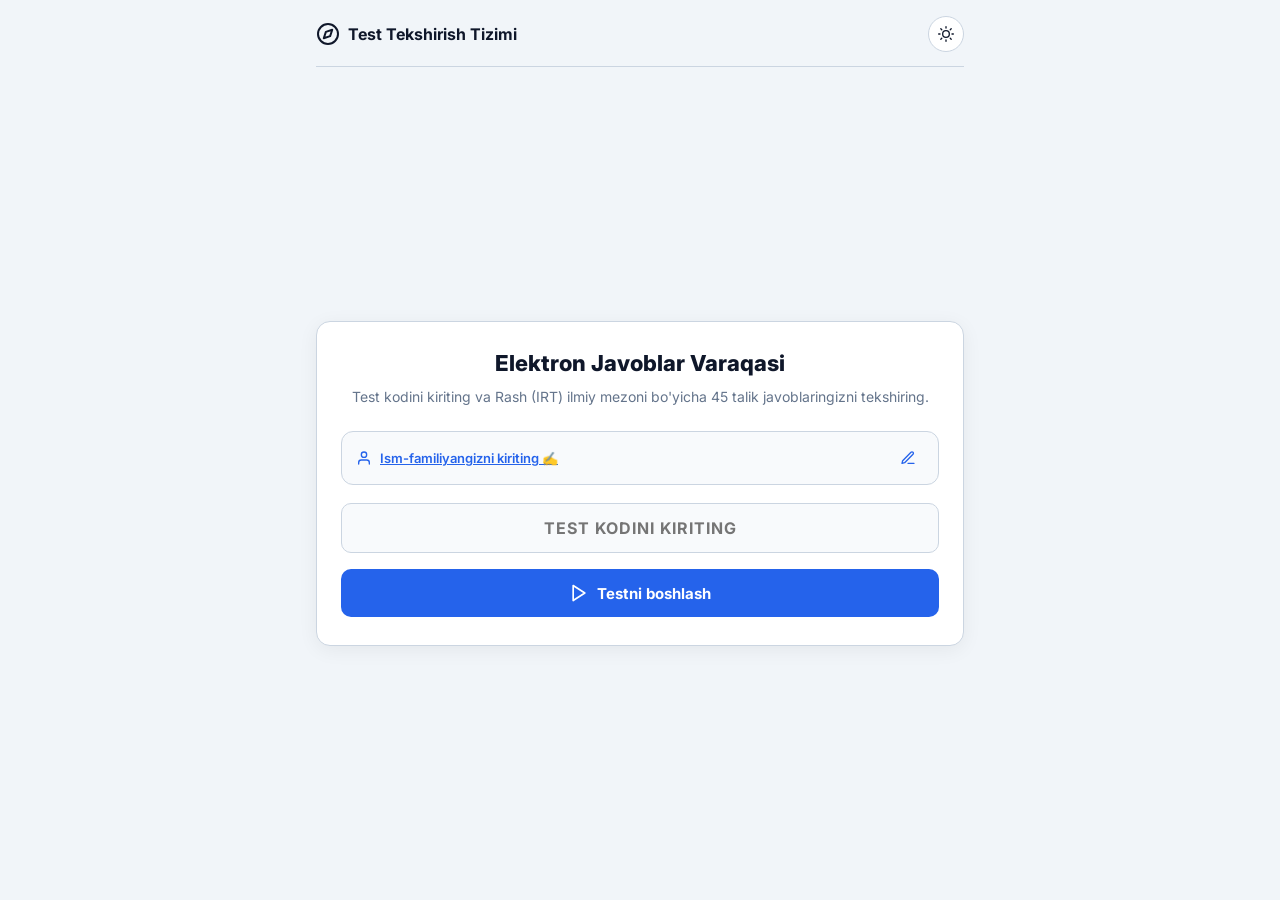
==== commit 80553b01: "fix(ui): simplify candidate badge by showing only full name and pencil icon without phone or labels" ====
--- a/web/index.html
+++ b/web/index.html
@@ -21,1027 +21,7 @@
   <link rel="preconnect" href="https://fonts.gstatic.com" crossorigin>
   <link href="https://fonts.googleapis.com/css2?family=Inter:wght@400;500;600;700;800&display=swap" rel="stylesheet">
 
-  <style>
-    /* ================= THEME TOKENS ================= */
-    :root {
-      --bg-color: #f1f5f9;
-      --card-bg: #ffffff;
-      --card-sub-bg: #f8fafc;
-      --text-main: #0f172a;
-      --text-muted: #64748b;
-      --primary: #2563eb;
-      --primary-hover: #1d4ed8;
-      --primary-soft: rgba(37, 99, 235, 0.1);
-      --success: #059669;
-      --success-soft: rgba(5, 150, 105, 0.1);
-      --danger: #e11d48;
-      --danger-soft: rgba(225, 29, 72, 0.1);
-      --danger-hover: #be123c;
-      --border: #cbd5e1;
-      --opt-hover: #e2e8f0;
-      --bubble-bg: #f1f5f9;
-      --bubble-text: #334155;
-      --shadow: 0 4px 20px rgba(0, 0, 0, 0.06);
-      --radius: 14px;
-    }
-
-    [data-theme="dark"] {
-      --bg-color: #0b1329;
-      --card-bg: #152238;
-      --card-sub-bg: #0d1829;
-      --text-main: #f8fafc;
-      --text-muted: #94a3b8;
-      --primary: #3b82f6;
-      --primary-hover: #2563eb;
-      --primary-soft: rgba(59, 130, 246, 0.15);
-      --success: #10b981;
-      --success-soft: rgba(16, 185, 129, 0.15);
-      --danger: #ef4444;
-      --danger-soft: rgba(239, 68, 68, 0.15);
-      --danger-hover: #dc2626;
-      --border: #22324e;
-      --opt-hover: #1c2b46;
-      --bubble-bg: #1c2b46;
-      --bubble-text: #cbd5e1;
-      --shadow: 0 4px 20px rgba(0, 0, 0, 0.25);
-      --radius: 14px;
-    }
-
-    [data-theme="light"] {
-      --bg-color: #f1f5f9;
-      --card-bg: #ffffff;
-      --card-sub-bg: #f8fafc;
-      --text-main: #0f172a;
-      --text-muted: #64748b;
-      --primary: #2563eb;
-      --primary-hover: #1d4ed8;
-      --primary-soft: rgba(37, 99, 235, 0.1);
-      --success: #059669;
-      --success-soft: rgba(5, 150, 105, 0.1);
-      --danger: #e11d48;
-      --danger-soft: rgba(225, 29, 72, 0.1);
-      --danger-hover: #be123c;
-      --border: #cbd5e1;
-      --opt-hover: #e2e8f0;
-      --bubble-bg: #f1f5f9;
-      --bubble-text: #334155;
-      --shadow: 0 4px 20px rgba(0, 0, 0, 0.06);
-    }
-
-    * {
-      box-sizing: border-box;
-      margin: 0;
-      padding: 0;
-      font-family: 'Inter', -apple-system, BlinkMacSystemFont, sans-serif;
-      -webkit-tap-highlight-color: transparent;
-    }
-
-    body {
-      background-color: var(--bg-color);
-      color: var(--text-main);
-      min-height: 100vh;
-      display: flex;
-      flex-direction: column;
-    }
-
-    .container {
-      max-width: 680px;
-      margin: 0 auto;
-      padding: 16px;
-      width: 100%;
-      flex: 1;
-      display: flex;
-      flex-direction: column;
-    }
-
-    /* SVG ICONS */
-    .icon {
-      width: 20px;
-      height: 20px;
-      stroke-width: 2;
-      stroke: currentColor;
-      fill: none;
-      stroke-linecap: round;
-      stroke-linejoin: round;
-      flex-shrink: 0;
-      display: inline-block;
-      vertical-align: middle;
-    }
-
-    .icon-sm {
-      width: 16px;
-      height: 16px;
-    }
-
-    .icon-lg {
-      width: 24px;
-      height: 24px;
-    }
-
-    /* Header */
-    header {
-      display: flex;
-      justify-content: space-between;
-      align-items: center;
-      padding-bottom: 14px;
-      border-bottom: 1px solid var(--border);
-      margin-bottom: 16px;
-    }
-
-    .brand {
-      font-weight: 700;
-      font-size: 16px;
-      display: flex;
-      align-items: center;
-      gap: 8px;
-      color: var(--text-main);
-      white-space: nowrap;        /* Yozuv bir qatorda qolsin */
-      flex-shrink: 1;
-      min-width: 0;
-      overflow: hidden;
-    }
-
-    .brand span {
-      overflow: hidden;
-      text-overflow: ellipsis;
-    }
-
-    .header-actions {
-      display: flex;
-      align-items: center;
-      gap: 10px;
-    }
-
-    .theme-toggle-btn {
-      background: var(--card-bg);
-      border: 1px solid var(--border);
-      color: var(--text-main);
-      border-radius: 50%;
-      width: 36px;
-      height: 36px;
-      display: flex;
-      align-items: center;
-      justify-content: center;
-      cursor: pointer;
-    }
-
-    /* Taymer faqat test boshlanganda chiqadi */
-    .timer-badge {
-      display: none;
-      background: rgba(239, 68, 68, 0.12);
-      border: 1px solid var(--danger);
-      color: var(--danger);
-      font-weight: 700;
-      font-size: 14px;
-      padding: 6px 12px;
-      border-radius: 20px;
-      align-items: center;
-      gap: 6px;
-    }
-
-    /* Screens */
-    .screen {
-      display: none;
-      flex-direction: column;
-      flex: 1;
-    }
-
-    .screen.active {
-      display: flex;
-    }
-
-    /* Hero / Code Screen */
-    .hero-card {
-      background: var(--card-bg);
-      border: 1px solid var(--border);
-      border-radius: var(--radius);
-      padding: 28px 24px;
-      text-align: center;
-      margin: auto 0;
-      box-shadow: var(--shadow);
-    }
-
-    .hero-title {
-      font-size: 22px;
-      font-weight: 800;
-      margin-bottom: 10px;
-      color: var(--text-main);
-    }
-
-    .hero-desc {
-      color: var(--text-muted);
-      font-size: 14px;
-      margin-bottom: 24px;
-      line-height: 1.5;
-    }
-
-    .user-badge-card {
-      display: flex;
-      align-items: center;
-      justify-content: space-between;
-      background: var(--card-sub-bg);
-      border: 1px solid var(--border);
-      border-radius: 12px;
-      padding: 10px 14px;
-      margin-bottom: 18px;
-      font-size: 13px;
-    }
-
-    .user-badge-info {
-      display: flex;
-      align-items: center;
-      gap: 8px;
-      overflow: hidden;
-      text-overflow: ellipsis;
-      white-space: nowrap;
-    }
-
-    .user-badge-edit-btn {
-      background: transparent;
-      border: none;
-      color: var(--primary);
-      cursor: pointer;
-      display: inline-flex;
-      align-items: center;
-      gap: 4px;
-      font-size: 12px;
-      font-weight: 600;
-      padding: 4px 6px;
-      border-radius: 6px;
-    }
-
-    .user-badge-edit-btn:hover {
-      background: var(--primary-soft);
-    }
-
-    .input-box {
-      width: 100%;
-      padding: 14px 16px;
-      background: var(--card-sub-bg);
-      border: 1px solid var(--border);
-      border-radius: 10px;
-      color: var(--text-main);
-      font-size: 16px;
-      text-transform: uppercase;
-      font-weight: 700;
-      letter-spacing: 1px;
-      text-align: center;
-      margin-bottom: 16px;
-      outline: none;
-    }
-
-    .input-box:focus {
-      border-color: var(--primary);
-    }
-
-    .btn {
-      width: 100%;
-      padding: 14px;
-      border-radius: 10px;
-      border: none;
-      font-weight: 700;
-      font-size: 15px;
-      cursor: pointer;
-      display: flex;
-      justify-content: center;
-      align-items: center;
-      gap: 8px;
-    }
-
-    .btn-primary {
-      background: var(--primary);
-      color: #fff;
-    }
-
-    .btn-primary:active {
-      background: var(--primary-hover);
-      transform: scale(0.98);
-    }
-
-    .btn-outline {
-      background: transparent;
-      border: 1px solid var(--border);
-      color: var(--text-main);
-      margin-top: 10px;
-    }
-
-    /* ================= JAVOBLAR VARAQASI (ANSWER SHEET) UI ================= */
-    .sheet-card {
-      background: var(--card-bg);
-      border: 1px solid var(--border);
-      border-radius: var(--radius);
-      padding: 18px 16px;
-      margin-bottom: 16px;
-      box-shadow: var(--shadow);
-    }
-
-    .sheet-meta-bar {
-      display: flex;
-      justify-content: space-between;
-      align-items: center;
-      background: var(--card-sub-bg);
-      border: 1px solid var(--border);
-      border-radius: 10px;
-      padding: 12px 14px;
-      margin-bottom: 18px;
-      flex-wrap: nowrap;  /* Bir qatorda qolsin */
-      gap: 8px;
-    }
-
-    .sheet-progress-info {
-      display: flex;
-      align-items: center;
-      gap: 8px;
-      font-size: 13px;
-      font-weight: 700;
-      color: var(--text-main);
-    }
-
-    .sheet-quick-btn {
-      background: var(--primary-soft);
-      border: 1px solid var(--primary);
-      color: var(--primary);
-      padding: 6px 12px;
-      border-radius: 8px;
-      font-size: 12px;
-      font-weight: 700;
-      cursor: pointer;
-      display: inline-flex;
-      align-items: center;
-      gap: 6px;
-    }
-
-    .sheet-quick-btn:active {
-      transform: scale(0.96);
-    }
-
-    .section-divider {
-      display: flex;
-      align-items: center;
-      gap: 10px;
-      margin: 20px 0 12px;
-      padding-bottom: 6px;
-      border-bottom: 1px solid var(--border);
-    }
-
-    .section-badge {
-      background: var(--primary);
-      color: #fff;
-      font-size: 11px;
-      font-weight: 800;
-      padding: 3px 8px;
-      border-radius: 6px;
-      letter-spacing: 0.5px;
-    }
-
-    .section-title {
-      font-size: 14px;
-      font-weight: 700;
-      color: var(--text-main);
-    }
-
-    .section-subtitle {
-      font-size: 12px;
-      color: var(--text-muted);
-      margin-left: auto;
-    }
-
-    /* Context box for 33-35 */
-    .context-sheet-box {
-      background: var(--card-sub-bg);
-      border-left: 3px solid var(--primary);
-      border-top: 1px solid var(--border);
-      border-right: 1px solid var(--border);
-      border-bottom: 1px solid var(--border);
-      border-radius: 8px;
-      padding: 12px;
-      margin-bottom: 14px;
-      font-size: 13px;
-      line-height: 1.5;
-    }
-
-    /* Sheet Rows (OMR Grid Style) */
-    .sheet-list {
-      display: flex;
-      flex-direction: column;
-      gap: 8px;
-    }
-
-    .sheet-list {
-      display: flex;
-      flex-direction: column;
-      gap: 12px;
-    }
-
-    .sheet-row {
-      display: flex;
-      flex-direction: column;
-      align-items: flex-start;
-      background: var(--card-bg);
-      border: 1px solid var(--border);
-      border-radius: 12px;
-      padding: 14px 16px;
-      gap: 12px;
-      transition: all 0.2s ease;
-      box-shadow: 0 2px 8px rgba(0, 0, 0, 0.04);
-    }
-
-    .sheet-row.has-answer {
-      border-color: rgba(59, 130, 246, 0.45);
-    }
-
-    .sheet-q-title {
-      font-size: 15px;
-      font-weight: 600;
-      color: var(--text-main);
-      display: flex;
-      align-items: center;
-      justify-content: space-between;
-      width: 100%;
-    }
-
-    .sheet-bubbles-group {
-      display: flex;
-      align-items: center;
-      gap: 10px;
-      width: 100%;
-    }
-
-    .bubble-btn {
-      flex: 1;
-      height: 48px;
-      min-width: 0;
-      border-radius: 10px;
-      border: 1.5px solid var(--border);
-      background: var(--card-sub-bg);
-      color: var(--text-main);
-      font-weight: 700;
-      font-size: 16px;
-      display: flex;
-      align-items: center;
-      justify-content: center;
-      cursor: pointer;
-      user-select: none;
-      transition: all 0.15s ease;
-    }
-
-    .bubble-btn:hover {
-      border-color: var(--primary);
-      background: var(--opt-hover);
-    }
-
-    .bubble-btn.selected {
-      background: var(--primary) !important;
-      border-color: var(--primary) !important;
-      color: #ffffff !important;
-      box-shadow: 0 2px 8px rgba(59, 130, 246, 0.35);
-      font-weight: 800;
-    }
-
-    /* 33-35 6-bubble row */
-    .sheet-bubbles-group.six-opts {
-      gap: 8px;
-      width: 100%;
-    }
-
-    .sheet-bubbles-group.six-opts .bubble-btn {
-      flex: 1;
-      height: 44px;
-      font-size: 14px;
-      min-width: 0;
-    }
-
-    /* Ochiq savollar qatori (36-45) */
-    .open-sheet-row {
-      display: flex;
-      flex-direction: column;
-      background: var(--card-bg);
-      border: 1px solid var(--border);
-      border-radius: 12px;
-      padding: 14px 16px;
-      gap: 12px;
-      transition: all 0.2s ease;
-      box-shadow: 0 2px 8px rgba(0, 0, 0, 0.04);
-    }
-
-    .open-sheet-row.has-answer {
-      border-color: rgba(59, 130, 246, 0.45);
-    }
-
-    .open-sheet-header {
-      display: flex;
-      justify-content: space-between;
-      align-items: center;
-    }
-
-    .open-inputs-pair {
-      display: grid;
-      grid-template-columns: 1fr 1fr;
-      gap: 10px;
-    }
-
-    .open-sub-field-wrap {
-      display: flex;
-      align-items: center;
-      background: var(--card-bg);
-      border: 1px solid var(--border);
-      border-radius: 8px;
-      padding: 2px 8px;
-    }
-
-    .open-sub-field-wrap:focus-within {
-      border-color: var(--primary);
-    }
-
-    .open-sub-field-wrap.filled {
-      border-color: var(--success);
-    }
-
-    .open-sub-label {
-      font-weight: 700;
-      font-size: 13px;
-      color: var(--text-muted);
-      margin-right: 6px;
-    }
-
-    .open-sub-input {
-      width: 100%;
-      padding: 8px 4px;
-      background: transparent;
-      border: none;
-      color: var(--text-main);
-      font-size: 14px;
-      font-weight: 600;
-      outline: none;
-    }
-
-    /* Floating bottom submit bar */
-    .floating-bar-spacer {
-      height: 80px;
-    }
-
-    .floating-submit-bar {
-      position: fixed;
-      bottom: 0;
-      left: 0;
-      right: 0;
-      background: var(--card-bg);
-      border-top: 1px solid var(--border);
-      box-shadow: 0 -4px 20px rgba(0, 0, 0, 0.2);
-      padding: 12px 16px;
-      z-index: 99;
-      display: flex;
-      justify-content: center;
-    }
-
-    .floating-bar-content {
-      max-width: 680px;
-      width: 100%;
-      display: flex;
-      align-items: center;
-      gap: 12px;
-    }
-
-    .floating-counter {
-      display: flex;
-      flex-direction: column;
-      min-width: 100px;
-    }
-
-    .floating-counter-label {
-      font-size: 11px;
-      color: var(--text-muted);
-      font-weight: 600;
-      text-transform: uppercase;
-    }
-
-    .floating-counter-val {
-      font-size: 15px;
-      font-weight: 800;
-      color: var(--primary);
-    }
-
-    .btn-submit-main {
-      flex: 1;
-      background: #10b981;
-      color: #fff;
-      padding: 13px 16px;
-      border-radius: 10px;
-      font-weight: 700;
-      font-size: 15px;
-      border: none;
-      cursor: pointer;
-      display: flex;
-      align-items: center;
-      justify-content: center;
-      gap: 8px;
-    }
-
-    .btn-submit-main:active {
-      background: #059669;
-      transform: scale(0.98);
-    }
-
-    /* Modals */
-    .modal-overlay {
-      display: none;
-      position: fixed;
-      top: 0; left: 0; right: 0; bottom: 0;
-      background: rgba(0, 0, 0, 0.75);
-      backdrop-filter: blur(5px);
-      z-index: 9999;
-      padding: 16px;
-      align-items: center;
-      justify-content: center;
-    }
-
-    .modal-overlay.open {
-      display: flex;
-    }
-
-    .modal-box {
-      background: var(--card-bg);
-      border: 1px solid var(--border);
-      border-radius: var(--radius);
-      padding: 22px;
-      max-width: 500px;
-      width: 100%;
-      max-height: 85vh;
-      overflow-y: auto;
-      box-shadow: var(--shadow);
-      animation: modalFadeIn 0.2s ease-out;
-    }
-
-    @keyframes modalFadeIn {
-      from { opacity: 0; transform: scale(0.95); }
-      to { opacity: 1; transform: scale(1); }
-    }
-
-    .modal-title {
-      font-size: 17px;
-      font-weight: 800;
-      margin-bottom: 12px;
-      color: var(--text-main);
-      display: flex;
-      align-items: center;
-      gap: 8px;
-    }
-
-    .modal-actions {
-      display: flex;
-      gap: 10px;
-      margin-top: 20px;
-    }
-
-    .btn-modal-cancel {
-      flex: 1;
-      background: var(--card-sub-bg);
-      border: 1px solid var(--border);
-      color: var(--text-main);
-      padding: 12px;
-      border-radius: 10px;
-      font-weight: 700;
-      cursor: pointer;
-    }
-
-    .btn-modal-danger {
-      flex: 1;
-      background: #e11d48;
-      border: none;
-      color: #fff;
-      padding: 12px;
-      border-radius: 10px;
-      font-weight: 700;
-      cursor: pointer;
-    }
-
-    /* Result Screen & Diagnostic Matrix */
-    .result-card {
-      background: var(--card-bg);
-      border: 1px solid var(--border);
-      border-radius: var(--radius);
-      padding: 24px 18px;
-      text-align: center;
-      box-shadow: var(--shadow);
-    }
-
-    .grade-badge {
-      display: inline-block;
-      font-size: 32px;
-      font-weight: 900;
-      padding: 10px 28px;
-      border-radius: 16px;
-      background: linear-gradient(135deg, #10b981, #059669);
-      color: #fff;
-      margin-bottom: 12px;
-    }
-
-    .score-number {
-      font-size: 42px;
-      font-weight: 800;
-      color: var(--primary);
-      margin-bottom: 4px;
-    }
-
-    .stat-row {
-      display: flex;
-      justify-content: space-between;
-      padding: 8px 0;
-      border-bottom: 1px solid var(--border);
-      font-size: 14px;
-    }
-
-    .stat-row:last-child {
-      border-bottom: none;
-    }
-
-    .diag-grid {
-      display: grid;
-      grid-template-columns: repeat(5, 1fr);
-      gap: 8px;
-      margin: 16px 0;
-      max-height: 40vh;
-      overflow-y: auto;
-      padding: 4px;
-    }
-
-    .diag-item {
-      background: var(--card-sub-bg);
-      border: 1px solid var(--border);
-      border-radius: 8px;
-      padding: 6px 4px;
-      display: flex;
-      flex-direction: column;
-      align-items: center;
-      gap: 4px;
-      font-size: 12px;
-    }
-
-    .diag-item.correct {
-      border-color: var(--success);
-      background: var(--success-soft);
-    }
-
-    .diag-item.incorrect {
-      border-color: var(--danger);
-      background: var(--danger-soft);
-    }
-
-    .diag-num {
-      font-weight: 700;
-      color: var(--text-muted);
-      font-size: 11px;
-    }
-
-    .diag-ans {
-      font-weight: 800;
-      font-size: 13px;
-    }
-
-    .toast-container {
-      position: fixed;
-      top: 16px;
-      left: 50%;
-      transform: translateX(-50%);
-      z-index: 10000;
-      pointer-events: none;
-      width: 90%;
-      max-width: 420px;
-    }
-
-    .toast {
-      background: var(--card-bg);
-      border: 1px solid var(--border);
-      color: var(--text-main);
-      padding: 12px 18px;
-      border-radius: 10px;
-      box-shadow: var(--shadow);
-      font-size: 14px;
-      font-weight: 600;
-      display: flex;
-      align-items: center;
-      gap: 10px;
-      margin-bottom: 8px;
-      animation: toastIn 0.25s ease-out forwards;
-    }
-
-    .toast-error {
-      border-color: var(--danger);
-      color: var(--danger);
-    }
-
-    /* Submit Fullscreen Loading Overlay */
-    .submit-loading-overlay {
-      position: fixed;
-      top: 0;
-      left: 0;
-      right: 0;
-      bottom: 0;
-      background: rgba(15, 23, 42, 0.75);
-      backdrop-filter: blur(8px);
-      -webkit-backdrop-filter: blur(8px);
-      z-index: 20000;
-      display: flex;
-      align-items: center;
-      justify-content: center;
-      padding: 20px;
-      animation: fadeIn 0.2s ease-out forwards;
-    }
-
-    .submit-loading-card {
-      background: var(--card-bg);
-      border: 1px solid var(--border);
-      border-radius: 18px;
-      padding: 32px 24px;
-      max-width: 380px;
-      width: 100%;
-      text-align: center;
-      box-shadow: 0 20px 40px rgba(0, 0, 0, 0.35);
-      animation: scaleUp 0.25s cubic-bezier(0.16, 1, 0.3, 1) forwards;
-    }
-
-    .submit-spinner {
-      width: 52px;
-      height: 52px;
-      margin: 0 auto 18px;
-      border: 4px solid var(--card-sub-bg);
-      border-top: 4px solid var(--primary);
-      border-right: 4px solid var(--primary);
-      border-radius: 50%;
-      animation: spin 0.8s linear infinite;
-    }
-
-    .submit-loading-title {
-      font-size: 18px;
-      font-weight: 800;
-      color: var(--text-main);
-      margin-bottom: 8px;
-      letter-spacing: -0.3px;
-    }
-
-    .submit-loading-desc {
-      font-size: 13px;
-      color: var(--text-muted);
-      line-height: 1.6;
-      margin-bottom: 20px;
-    }
-
-    .submit-loading-progress-bar {
-      width: 100%;
-      height: 6px;
-      background: var(--card-sub-bg);
-      border-radius: 99px;
-      overflow: hidden;
-      position: relative;
-    }
-
-    .submit-loading-progress-fill {
-      width: 40%;
-      height: 100%;
-      background: linear-gradient(90deg, var(--primary), #60a5fa);
-      border-radius: 99px;
-      position: absolute;
-      animation: progressIndeterminate 1.4s ease-in-out infinite;
-    }
-
-    @keyframes spin {
-      0% { transform: rotate(0deg); }
-      100% { transform: rotate(360deg); }
-    }
-
-    @keyframes progressIndeterminate {
-      0% { left: -40%; width: 40%; }
-      50% { left: 30%; width: 50%; }
-      100% { left: 100%; width: 40%; }
-    }
-
-    @keyframes fadeIn {
-      from { opacity: 0; }
-      to { opacity: 1; }
-    }
-
-    @keyframes scaleUp {
-      from { opacity: 0; transform: scale(0.92); }
-      to { opacity: 1; transform: scale(1); }
-    }
-
-    /* ================= RESPONSIVE: MOBILE-FIRST MEDIA QUERIES ================= */
-
-    /* Extra small phones: 360px and below */
-    @media (max-width: 360px) {
-      .container { padding: 10px 10px; }
-
-      .brand span { font-size: 13px; }
-      .brand svg { width: 18px; height: 18px; }
-
-      .timer-badge { font-size: 12px; padding: 5px 8px; gap: 4px; }
-
-      .hero-title { font-size: 18px; }
-      .hero-desc { font-size: 12px; }
-
-      .bubble-btn { height: 40px; font-size: 14px; border-radius: 8px; }
-      .sheet-bubbles-group { gap: 6px; }
-
-      .sheet-bubbles-group.six-opts { gap: 5px; }
-      .sheet-bubbles-group.six-opts .bubble-btn { height: 38px; font-size: 12px; }
-
-      .floating-counter { min-width: 70px; }
-      .floating-counter-label { font-size: 10px; }
-      .floating-counter-val { font-size: 13px; }
-      .btn-submit-main { font-size: 13px; padding: 11px 10px; }
-
-      .stat-row { font-size: 12px; flex-direction: column; gap: 2px; align-items: flex-start; }
-      .grade-badge { font-size: 26px; padding: 8px 18px; }
-      .score-number { font-size: 32px; }
-
-      .diag-grid { grid-template-columns: repeat(4, 1fr); }
-
-      .modal-box { padding: 16px; }
-      .modal-title { font-size: 15px; }
-      .btn-modal-cancel, .btn-modal-danger { font-size: 13px; padding: 10px; }
-    }
-
-    /* Small phones: 480px and below */
-    @media (max-width: 480px) {
-      .container { padding: 12px; }
-
-      /* Header: brand va timer bir satorga sig'magan holda kichray */
-      header {
-        flex-wrap: wrap;
-        gap: 8px;
-        padding-bottom: 10px;
-        margin-bottom: 12px;
-      }
-      .brand { font-size: 14px; gap: 7px; }
-      .header-actions { gap: 8px; }
-      .timer-badge { font-size: 12px; padding: 5px 10px; }
-
-      /* Stat rows in result card - no overlap */
-      .stat-row {
-        flex-direction: row;
-        flex-wrap: wrap;
-        gap: 4px;
-        font-size: 12px;
-        padding: 6px 0;
-      }
-      .stat-row span { flex: 1 1 55%; }
-      .stat-row b { text-align: right; flex: 0 0 auto; }
-
-      .grade-badge { font-size: 28px; padding: 8px 20px; }
-      .score-number { font-size: 36px; }
-
-      /* Diagnostic grid: 5 cols may be too tight on 360 — use 4 */
-      .diag-grid { grid-template-columns: repeat(4, 1fr); gap: 6px; }
-      .diag-item { font-size: 11px; padding: 5px 3px; }
-      .diag-num { font-size: 10px; }
-      .diag-ans { font-size: 12px; }
-
-      /* Bubble buttons – keep them in one row but allow font to shrink */
-      .bubble-btn { height: 44px; font-size: 15px; }
-      .sheet-bubbles-group { gap: 7px; }
-
-      /* Six option bubbles (33-35 type) */
-      .sheet-bubbles-group.six-opts { gap: 6px; }
-      .sheet-bubbles-group.six-opts .bubble-btn { height: 40px; font-size: 13px; }
-
-      /* Floating bar – ensure counter doesn't push button off screen */
-      .floating-bar-content { gap: 8px; }
-      .floating-counter { min-width: 80px; }
-      .floating-counter-label { font-size: 10px; }
-      .floating-counter-val { font-size: 14px; }
-      .btn-submit-main { font-size: 14px; padding: 12px 10px; }
-
-      /* Modal */
-      .modal-box { padding: 18px 16px; max-width: 100%; }
-      .modal-title { font-size: 16px; }
-      .modal-actions { gap: 8px; }
-
-      /* Result card cert download buttons – wrap on small screens */
-      #certContainer [style*="display:flex"] {
-        flex-wrap: wrap;
-      }
-      #certContainer button { font-size: 12px !important; padding: 9px 6px !important; }
-
-      /* Section meta text – shorten on small */
-      .section-subtitle { font-size: 11px; }
-
-      /* User badge info wrap */
-      .user-badge-card { flex-wrap: wrap; gap: 6px; }
-      .user-badge-info { max-width: 100%; }
-    }
-
-    /* Medium phones: 576px and below */
-    @media (max-width: 576px) {
-      /* Open question pair – full width instead of 2-column grid */
-      .open-inputs-pair {
-        grid-template-columns: 1fr;
-        gap: 8px;
-      }
-
-      /* Floating bar */
-      .floating-counter-label { font-size: 11px; }
-    }
-  </style>
+  <link rel="stylesheet" href="css/student.css">
 </head>
 <body>
 
@@ -1087,16 +67,14 @@
           Test kodini kiriting va Rash (IRT) ilmiy mezoni bo'yicha 45 talik javoblaringizni tekshiring.
         </p>
 
-        <!-- Talabgor ma'lumotlari nishoni -->
+        <!-- Foydalanuvchi ma'lumotlari nishoni -->
         <div class="user-badge-card" id="userProfileBadge">
           <div class="user-badge-info">
-            <svg class="icon icon-sm" style="color:var(--primary);" viewBox="0 0 24 24"><path d="M20 21v-2a4 4 0 0 0-4-4H8a4 4 0 0 0-4 4v2"></path><circle cx="12" cy="7" r="4"></circle></svg>
-            <span style="color:var(--text-muted);">Talabgor:</span>
+            <svg class="icon icon-sm" style="color:var(--primary); flex-shrink:0;" viewBox="0 0 24 24"><path d="M20 21v-2a4 4 0 0 0-4-4H8a4 4 0 0 0-4 4v2"></path><circle cx="12" cy="7" r="4"></circle></svg>
             <b id="userDisplayName" style="color:var(--text-main);">Yuklanmoqda...</b>
           </div>
-          <button class="user-badge-edit-btn" onclick="editStudentName()" title="Ismni o'zgartirish">
+          <button class="user-badge-edit-btn" onclick="editStudentName()" title="Ismni tahrirlash" aria-label="Ismni tahrirlash">
             <svg class="icon icon-sm" viewBox="0 0 24 24"><path d="M12 20h9"></path><path d="M16.5 3.5a2.121 2.121 0 0 1 3 3L7 19l-4 1 1-4L16.5 3.5z"></path></svg>
-            <span>Tahrirlash</span>
           </button>
         </div>
 
@@ -1385,1127 +363,7 @@
     </div>
   </div>
 
-  <script>
-    // Theme Management (Light / Dark) - Default: Light
-    let currentTheme = localStorage.getItem('ms_theme_v2') || 'light';
-
-    function applyTheme(theme) {
-      currentTheme = theme;
-      document.documentElement.setAttribute('data-theme', theme);
-      localStorage.setItem('ms_theme_v2', theme);
-      localStorage.setItem('theme', theme);
-
-      const icon = document.getElementById('themeIcon');
-      if (icon) {
-        if (theme === 'light') {
-          icon.innerHTML = '<circle cx="12" cy="12" r="5"></circle><line x1="12" y1="1" x2="12" y2="3"></line><line x1="12" y1="21" x2="12" y2="23"></line><line x1="4.22" y1="4.22" x2="5.64" y2="5.64"></line><line x1="18.36" y1="18.36" x2="19.78" y2="19.78"></line><line x1="1" y1="12" x2="3" y2="12"></line><line x1="21" y1="12" x2="23" y2="12"></line><line x1="4.22" y1="19.78" x2="5.64" y2="18.36"></line><line x1="18.36" y1="5.64" x2="19.78" y2="4.22"></line>';
-        } else {
-          icon.innerHTML = '<path d="M21 12.79A9 9 0 1 1 11.21 3 7 7 0 0 0 21 12.79z"></path>';
-        }
-      }
-    }
-
-    function toggleTheme() {
-      applyTheme(currentTheme === 'light' ? 'dark' : 'light');
-    }
-
-    applyTheme(currentTheme);
-
-    // Custom Toast function
-    function showToast(msg, isError = false) {
-      const container = document.getElementById('toastContainer');
-      const toast = document.createElement('div');
-      toast.className = 'toast' + (isError ? ' toast-error' : '');
-      toast.innerHTML = `
-        <svg class="icon icon-sm" viewBox="0 0 24 24"><circle cx="12" cy="12" r="10"></circle><line x1="12" y1="8" x2="12" y2="12"></line><line x1="12" y1="16" x2="12.01" y2="16"></line></svg>
-        <span>${msg}</span>
-      `;
-      container.appendChild(toast);
-      setTimeout(() => {
-        toast.style.opacity = '0';
-        toast.style.transition = 'opacity 0.3s ease';
-        setTimeout(() => toast.remove(), 300);
-      }, 3500);
-    }
-
-    // Telegram WebApp Initialization
-    const tg = window.Telegram?.WebApp;
-    if (tg) {
-      tg.ready();
-      tg.expand();
-      const saved = localStorage.getItem('ms_theme_v2');
-      if (saved) {
-        applyTheme(saved);
-      }
-    }
-
-    // Backend API Base URL Resolver (100% Avtomatik va O'z-o'zini tiklovchi)
-    let DEFAULT_API_BASE = "https://paris-cell-king-lopez.trycloudflare.com";
-
-    function getApiBaseUrl() {
-      const urlParams = new URLSearchParams(window.location.search);
-      const queryApi = urlParams.get('api');
-      if (queryApi) {
-        const clean = queryApi.replace(/\/+$/, '');
-        localStorage.setItem('MS_API_BASE_URL', clean);
-        return clean;
-      }
-      if (window.location.hostname.includes('github.io')) {
-        return DEFAULT_API_BASE;
-      }
-      const saved = localStorage.getItem('MS_API_BASE_URL');
-      if (saved && !saved.includes('localhost') && !saved.includes('trycloudflare.com')) return saved;
-      return DEFAULT_API_BASE;
-    }
-    let API_BASE = getApiBaseUrl();
-
-    // Avtomatik qayta urinish va o'z-o'zini tiklovchi API so'rov funksiyasi
-    async function apiFetch(path, options = {}) {
-      const cleanPath = path.startsWith('/') ? path : `/${path}`;
-      let targetBase = API_BASE;
-      try {
-        const res = await fetch(`${targetBase}${cleanPath}`, options);
-        return res;
-      } catch (err) {
-        if (DEFAULT_API_BASE && targetBase !== DEFAULT_API_BASE) {
-          console.warn("[API] Ulanish xatosi! DEFAULT_API_BASE ga o'tilmoqda:", DEFAULT_API_BASE);
-          try {
-            const fallbackRes = await fetch(`${DEFAULT_API_BASE}${cleanPath}`, options);
-            API_BASE = DEFAULT_API_BASE;
-            localStorage.setItem('MS_API_BASE_URL', DEFAULT_API_BASE);
-            return fallbackRes;
-          } catch (fallbackErr) {
-            console.error("[API] Fallback ham ulanmadi:", fallbackErr);
-          }
-        }
-        throw err;
-      }
-    } 
-
-
-    let currentTest = null;
-    let questions = [];
-    let answers = {};
-    let timerInterval = null;
-    let sessionStartTime = null;
-    let remainingSeconds = 150 * 60;
-    const SESSION_KEY = 'msbot_active_test_session';
-
-    let studentTelegramId = null;
-    let studentUsername = '';
-    let studentFullName = '';
-    let studentPhone = '';
-
-    // Telegram foydalanuvchisini xavfsiz aniqlash (initDataUnsafe yoki initData satridan)
-    function getTelegramUser() {
-      if (tg?.initDataUnsafe?.user) {
-        return tg.initDataUnsafe.user;
-      }
-      if (tg?.initData) {
-        try {
-          const params = new URLSearchParams(tg.initData);
-          const userStr = params.get('user');
-          if (userStr) {
-            return JSON.parse(userStr);
-          }
-        } catch (e) {}
-      }
-      return null;
-    }
-
-    // Telegramsiz tashqi brauzerda test qilinganda admin ID si bilan chalkashmasligi uchun
-    function getGuestBrowserId() {
-      let gid = localStorage.getItem('ms_guest_id');
-      if (!gid || isNaN(parseInt(gid))) {
-        gid = Math.floor(100000000 + Math.random() * 800000000);
-        localStorage.setItem('ms_guest_id', gid);
-      }
-      return parseInt(gid);
-    }
-
-    // ================= TALABGOR PROFILI VA ISMINI ANIQLASH =================
-    function isValidPersonName(n) {
-      if (!n || typeof n !== 'string') return false;
-      const lower = n.trim().toLowerCase();
-      if (['talabgor', '.', '-', 'none', 'null', 'undefined'].includes(lower)) return false;
-      const clean = n.replace(/[^a-zA-Zа-яА-ЯўқғҳЎҚҒҲ\s\']/g, '').trim();
-      return clean.length >= 3;
-    }
-
-    async function fetchUserProfile() {
-      const urlParams = new URLSearchParams(window.location.search);
-      const qName = urlParams.get('name');
-      const qPhone = urlParams.get('phone');
-      const qTgId = urlParams.get('tg_id');
-      const qUsername = urlParams.get('username');
-
-      const tgUser = getTelegramUser();
-
-      // 1. Telegram ID ni aniqlash (URL parametri > Telegram SDK > localStorage)
-      if (qTgId && !isNaN(parseInt(qTgId))) {
-        studentTelegramId = parseInt(qTgId);
-        localStorage.setItem('ms_telegram_id', studentTelegramId);
-      } else if (tgUser?.id) {
-        studentTelegramId = tgUser.id;
-        localStorage.setItem('ms_telegram_id', studentTelegramId);
-      } else {
-        const savedTgId = localStorage.getItem('ms_telegram_id');
-        if (savedTgId && !isNaN(parseInt(savedTgId))) {
-          studentTelegramId = parseInt(savedTgId);
-        }
-      }
-
-      // 2. Username ni aniqlash
-      if (qUsername) {
-        studentUsername = qUsername.replace(/^@/, '');
-        localStorage.setItem('ms_student_username', studentUsername);
-      } else if (tgUser?.username) {
-        studentUsername = tgUser.username;
-        localStorage.setItem('ms_student_username', studentUsername);
-      } else {
-        studentUsername = localStorage.getItem('ms_student_username') || '';
-      }
-
-      // 3. Telefon raqamini aniqlash
-      if (qPhone) {
-        studentPhone = decodeURIComponent(qPhone).trim();
-        localStorage.setItem('ms_student_phone', studentPhone);
-      } else {
-        studentPhone = localStorage.getItem('ms_student_phone') || '';
-      }
-
-      // 4. Ism-familiyani URL dan olish
-      if (qName) {
-        const decoded = decodeURIComponent(qName).trim();
-        if (isValidPersonName(decoded)) {
-          studentFullName = decoded;
-          localStorage.setItem('ms_student_name', studentFullName);
-        }
-      }
-
-      // 5. Agar studentTelegramId bo'lsa, backend bazasidan to'liq ma'lumotlarni tekshirish
-      if (studentTelegramId) {
-        try {
-          const res = await apiFetch(`/api/user/${studentTelegramId}`);
-          if (res.ok) {
-            const data = await res.json();
-            if (data.phone_number && !studentPhone) {
-              studentPhone = data.phone_number;
-              localStorage.setItem('ms_student_phone', studentPhone);
-            }
-            if (data.full_name && isValidPersonName(data.full_name) && !studentFullName) {
-              studentFullName = data.full_name;
-              localStorage.setItem('ms_student_name', studentFullName);
-            }
-            if (data.username && !studentUsername) {
-              studentUsername = data.username;
-              localStorage.setItem('ms_student_username', studentUsername);
-            }
-            if (data.is_admin) {
-              const wrap = document.getElementById('adminPanelLinkWrap');
-              if (wrap) wrap.style.display = 'flex';
-              const adminLink = document.getElementById('btnAdminPanelLink');
-              if (adminLink && window.location.hostname.includes('github.io')) {
-                adminLink.href = 'web/admin.html';
-              }
-            }
-          }
-        } catch (e) {
-          console.warn("User fetch error:", e);
-        }
-      }
-
-      // 6. Agar ism hali ham bo'sh bo'lsa, localStorage yoki Telegram SDK dan olish
-      if (!studentFullName) {
-        const savedName = localStorage.getItem('ms_student_name');
-        if (savedName && isValidPersonName(savedName)) {
-          studentFullName = savedName;
-        } else if (tgUser) {
-          const full = `${tgUser.first_name || ''} ${tgUser.last_name || ''}`.trim();
-          if (isValidPersonName(full)) {
-            studentFullName = full;
-            localStorage.setItem('ms_student_name', studentFullName);
-          }
-        }
-      }
-
-      updateUserDisplay();
-    }
-
-    function updateUserDisplay() {
-      const el = document.getElementById('userDisplayName');
-      if (!el) return;
-      if (studentFullName && isValidPersonName(studentFullName)) {
-        el.innerText = `${studentFullName}${studentPhone ? ' (' + studentPhone + ')' : ''}`;
-      } else {
-        el.innerHTML = '<span style="color:var(--primary); font-weight:600; text-decoration:underline; cursor:pointer;" onclick="editStudentName()">Ism-familiyangizni kiriting ✍️</span>' + (studentPhone ? ` (${studentPhone})` : '');
-      }
-    }
-
-    function editStudentName() {
-      const inputEl = document.getElementById('nameModalInput');
-      if (inputEl) inputEl.value = (studentFullName && isValidPersonName(studentFullName)) ? studentFullName : '';
-      document.getElementById('nameModal').classList.add('open');
-      setTimeout(() => { if (inputEl) inputEl.focus(); }, 120);
-    }
-
-    function closeNameModal() {
-      document.getElementById('nameModal').classList.remove('open');
-    }
-
-    async function saveNameFromModal() {
-      const inputEl = document.getElementById('nameModalInput');
-      const clean = (inputEl?.value || '').trim();
-      if (!isValidPersonName(clean)) {
-        showToast("Iltimos, ism va familiyangizni to'liq kiriting (kamida 3 ta harf)!", true);
-        return;
-      }
-      studentFullName = clean;
-      localStorage.setItem('ms_student_name', studentFullName);
-      updateUserDisplay();
-      closeNameModal();
-      showToast("Ismingiz muvaffaqiyatli saqlandi!");
-
-      // Serverda ham foydalanuvchi profilini yangilash
-      const tgId = (new URLSearchParams(window.location.search)).get('tg_id') || tg?.initDataUnsafe?.user?.id;
-      if (tgId) {
-        try {
-          await apiFetch('/api/user/update-profile', {
-            method: 'POST',
-            headers: { 'Content-Type': 'application/json' },
-            body: JSON.stringify({
-              telegram_id: parseInt(tgId),
-              full_name: clean,
-              phone_number: studentPhone || null
-            })
-          });
-        } catch (e) {
-          console.warn("Profilni serverda yangilashda ogohlantirish:", e);
-        }
-      }
-    }
-
-    // Session Management
-    function saveActiveSession() {
-      if (!currentTest || !sessionStartTime) return;
-      try {
-        const sessionData = {
-          test: currentTest,
-          startTime: sessionStartTime,
-          timeLimitSeconds: (currentTest.time_limit_min || 150) * 60,
-          answers: answers
-        };
-        localStorage.setItem(SESSION_KEY, JSON.stringify(sessionData));
-      } catch (err) {
-        console.warn("Sessiyani saqlashda xatolik:", err);
-      }
-    }
-
-    function clearActiveSession() {
-      try {
-        localStorage.removeItem(SESSION_KEY);
-      } catch (err) {}
-    }
-
-    function checkAndRestoreSession() {
-      try {
-        const saved = localStorage.getItem(SESSION_KEY);
-        if (!saved) return false;
-
-        const session = JSON.parse(saved);
-        if (!session || !session.test || !session.startTime) {
-          clearActiveSession();
-          return false;
-        }
-
-        const totalSec = session.timeLimitSeconds || (session.test.time_limit_min || 150) * 60;
-        const elapsed = Math.floor((Date.now() - session.startTime) / 1000);
-        const rem = totalSec - elapsed;
-
-        if (rem <= 0) {
-          clearActiveSession();
-          showToast("Avvalgi test vaqti tugagan!", true);
-          return false;
-        }
-
-        currentTest = session.test;
-        questions = currentTest.questions || [];
-        sessionStartTime = session.startTime;
-        remainingSeconds = rem;
-        answers = session.answers || {};
-
-        showScreen('screenQuiz');
-        renderAnswerSheet();
-        startTimer();
-        showToast("Test varaqasi tiklandi! Qolgan vaqt: " + Math.floor(rem / 60) + " daqiqa.");
-        return true;
-      } catch (err) {
-        clearActiveSession();
-        return false;
-      }
-    }
-
-    function renderMathInDocument() {
-      if (window.renderMathInElement) {
-        renderMathInElement(document.body, {
-          delimiters: [
-            {left: '$$', right: '$$', display: true},
-            {left: '$', right: '$', display: false},
-            {left: '\\(', right: '\\)', display: false},
-            {left: '\\[', right: '\\]', display: true}
-          ],
-          throwOnError: false
-        });
-      }
-    }
-
-    // ================= TESTNI BOSHLASH (KOD ORQALI) =================
-    async function startTestWithCode() {
-      const codeInput = document.getElementById('testCodeInput');
-      const code = (codeInput?.value || '').trim();
-
-      if (!code) {
-        showToast("Iltimos, test kodini kiriting!", true);
-        if (codeInput) codeInput.focus();
-        return;
-      }
-
-      showToast("Test yuklanmoqda...");
-      try {
-        const res = await apiFetch(`/api/test/${encodeURIComponent(code)}`);
-        if (res.status === 404) {
-          showToast(`Kechirasiz, '${code}' kodli test topilmadi! Kodni to'g'ri kiritganingizni tekshiring.`, true);
-          return;
-        }
-        if (!res.ok) {
-          showToast("Testni yuklab bo'lmadi. Server javob bermadi.", true);
-          return;
-        }
-
-        const data = await res.json();
-        currentTest = data;
-        questions = currentTest.questions;
-
-        if (!questions || questions.length === 0) {
-          showToast("Ushbu testda hali savollar mavjud emas!", true);
-          return;
-        }
-
-        sessionStartTime = Date.now();
-        remainingSeconds = (currentTest.time_limit_min || 150) * 60;
-        answers = {};
-
-        saveActiveSession();
-        startTimer();
-
-        showScreen('screenQuiz');
-        renderAnswerSheet();
-      } catch (err) {
-        showToast("Server bilan aloqa uzildi. Iltimos, qayta urinib ko'ring!", true);
-      }
-    }
-
-    function showScreen(screenId) {
-      document.querySelectorAll('.screen').forEach(s => s.classList.remove('active'));
-      const target = document.getElementById(screenId);
-      if (target) target.classList.add('active');
-      window.scrollTo(0, 0);
-
-      // Taymer boshqaruvi
-      const timerBadge = document.getElementById('timerBadge');
-      if (timerBadge) {
-        if (screenId === 'screenCode') {
-          timerBadge.style.display = 'none';
-        } else if (screenId === 'screenQuiz') {
-          timerBadge.style.display = 'flex';
-        } else {
-          // Natija yoki boshqa ekranlarda taymer ko'rinmasin
-          timerBadge.style.display = 'none';
-        }
-      }
-
-      // Natija ekranlarida suzuvchi yakunlash tugmasini yashir
-      const floatingBar = document.getElementById('floatingSubmitBar');
-      if (floatingBar) {
-        const isResultScreen = (screenId === 'screenResult' || screenId === 'screenHiddenResult' || screenId === 'screenCode');
-        floatingBar.style.display = isResultScreen ? 'none' : 'flex';
-      }
-    }
-
-    function startTimer() {
-      const timerBadge = document.getElementById('timerBadge');
-      if (timerBadge) timerBadge.style.display = 'flex';
-
-      clearInterval(timerInterval);
-      const updateTimerDisplay = () => {
-        if (sessionStartTime && currentTest) {
-          const totalSec = (currentTest.time_limit_min || 150) * 60;
-          const elapsed = Math.floor((Date.now() - sessionStartTime) / 1000);
-          remainingSeconds = totalSec - elapsed;
-        } else {
-          remainingSeconds--;
-        }
-
-        if (remainingSeconds <= 0) {
-          clearInterval(timerInterval);
-          showToast("Vaqtingiz tugadi! Test avtomatik yakunlanmoqda...", true);
-          executeSubmitTest(true);
-          return;
-        }
-        const m = Math.floor(remainingSeconds / 60);
-        const s = remainingSeconds % 60;
-        document.getElementById('timerText').innerText = 
-          `${String(m).padStart(2, '0')}:${String(s).padStart(2, '0')}`;
-      };
-
-      updateTimerDisplay();
-      timerInterval = setInterval(updateTimerDisplay, 1000);
-    }
-
-    // ================= JAVOBLAR VARAQASINI GENERATSIYA QILISH =================
-    function renderAnswerSheet() {
-      const part1List = document.getElementById('sheetListPart1');
-      const part2List = document.getElementById('sheetListPart2');
-      const part3List = document.getElementById('sheetListPart3');
-      const groupCtxWrap = document.getElementById('sheetGroupContextWrap');
-
-      part1List.innerHTML = '';
-      part2List.innerHTML = '';
-      part3List.innerHTML = '';
-
-      let groupContextHtml = '';
-
-      questions.forEach((q) => {
-        const qId = q.id;
-        const orderNo = q.order_no;
-
-        // I Bo'lim: 1–32 (4 ta variant A, B, C, D)
-        if (orderNo <= 32) {
-          const row = document.createElement('div');
-          const hasAns = !!answers[qId]?.choice;
-          row.className = 'sheet-row' + (hasAns ? ' has-answer' : '');
-          row.id = `sheetRow_${qId}`;
-
-          const opts = ['A', 'B', 'C', 'D'];
-          let bubblesHtml = '';
-          opts.forEach(opt => {
-            const isSel = (answers[qId]?.choice === opt);
-            bubblesHtml += `
-              <div class="bubble-btn${isSel ? ' selected' : ''}" 
-                   onclick="selectBubble(${qId}, '${opt}', this)">
-                ${opt}
-              </div>
-            `;
-          });
-
-          row.innerHTML = `
-            <div class="sheet-q-title">
-              <span>${orderNo}-savol</span>
-            </div>
-            <div class="sheet-bubbles-group">
-              ${bubblesHtml}
-            </div>
-          `;
-          part1List.appendChild(row);
-        }
-        // II Bo'lim: 33–35 (6 ta variant A, B, C, D, E, F)
-        else if (orderNo >= 33 && orderNo <= 35) {
-          if (q.group_context && !groupContextHtml) {
-            groupContextHtml = `
-              <div style="font-weight:700; color:var(--primary); font-size:13px; margin-bottom:6px; display:flex; align-items:center; gap:6px;">
-                <svg class="icon icon-sm" viewBox="0 0 24 24"><path d="M14 2H6a2 2 0 0 0-2 2v16a2 2 0 0 0 2 2h12a2 2 0 0 0 2-2V8z"></path><polyline points="14 2 14 8 20 8"></polyline><line x1="16" y1="13" x2="8" y2="13"></line><line x1="16" y1="17" x2="8" y2="17"></line></svg>
-                <span>33–35 testlar uchun umumiy shart:</span>
-              </div>
-              <div style="color:var(--text-main);">${q.group_context}</div>
-              ${q.group_image_url ? `
-                <div style="text-align:center; margin-top:8px;">
-                  <img src="${(q.group_image_url.startsWith('http') || !API_BASE) ? q.group_image_url : (API_BASE + (q.group_image_url.startsWith('/') ? '' : '/') + q.group_image_url)}" alt="Umumiy chizma" style="max-width:100%; max-height:200px; border-radius:6px;">
-                </div>
-              ` : ''}
-            `;
-          }
-
-          const row = document.createElement('div');
-          const hasAns = !!answers[qId]?.choice;
-          row.className = 'sheet-row' + (hasAns ? ' has-answer' : '');
-          row.id = `sheetRow_${qId}`;
-
-          const opts = ['A', 'B', 'C', 'D', 'E', 'F'];
-          let bubblesHtml = '';
-          opts.forEach(opt => {
-            const isSel = (answers[qId]?.choice === opt);
-            bubblesHtml += `
-              <div class="bubble-btn${isSel ? ' selected' : ''}" 
-                   onclick="selectBubble(${qId}, '${opt}', this)">
-                ${opt}
-              </div>
-            `;
-          });
-
-          row.innerHTML = `
-            <div class="sheet-q-title">
-              <span>${orderNo}-savol</span>
-            </div>
-            <div class="sheet-bubbles-group six-opts">
-              ${bubblesHtml}
-            </div>
-          `;
-          part2List.appendChild(row);
-        }
-        // III Bo'lim: 36–45 (Ochiq savollar: a va b bandlari)
-        else {
-          const row = document.createElement('div');
-          const ansA = answers[qId]?.a || '';
-          const ansB = answers[qId]?.b || '';
-          const hasAns = (ansA !== '' || ansB !== '');
-          row.className = 'open-sheet-row' + (hasAns ? ' has-answer' : '');
-          row.id = `sheetRow_${qId}`;
-
-          row.innerHTML = `
-            <div class="sheet-q-title">
-              <span>${orderNo}-savol (yozma)</span>
-            </div>
-            <div class="open-inputs-pair">
-              <div class="open-sub-field-wrap${ansA ? ' filled' : ''}" id="wrapSubA_${qId}">
-                <span class="open-sub-label">a)</span>
-                <input type="text" class="open-sub-input" placeholder="javob" value="${ansA}"
-                       oninput="saveOpenSubPart(${qId}, 'a', this.value, this)">
-              </div>
-              <div class="open-sub-field-wrap${ansB ? ' filled' : ''}" id="wrapSubB_${qId}">
-                <span class="open-sub-label">b)</span>
-                <input type="text" class="open-sub-input" placeholder="javob" value="${ansB}"
-                       oninput="saveOpenSubPart(${qId}, 'b', this.value, this)">
-              </div>
-            </div>
-          `;
-          part3List.appendChild(row);
-        }
-      });
-
-      if (groupContextHtml) {
-        groupCtxWrap.innerHTML = groupContextHtml;
-        groupCtxWrap.style.display = 'block';
-      } else {
-        groupCtxWrap.style.display = 'none';
-      }
-
-      updateAnsweredCounter();
-      setTimeout(renderMathInDocument, 40);
-    }
-
-    function selectBubble(qId, key, el) {
-      if (!answers[qId]) answers[qId] = {};
-      answers[qId].choice = key;
-
-      const parent = el.parentElement;
-      parent.querySelectorAll('.bubble-btn').forEach(b => b.classList.remove('selected'));
-      el.classList.add('selected');
-
-      const row = document.getElementById(`sheetRow_${qId}`);
-      if (row) row.classList.add('has-answer');
-
-      saveActiveSession();
-      updateAnsweredCounter();
-    }
-
-    function saveOpenSubPart(qId, part, val, inputEl) {
-      if (!answers[qId]) answers[qId] = {};
-      answers[qId][part] = val.trim();
-
-      const wrap = document.getElementById(`wrapSub${part.toUpperCase()}_${qId}`);
-      if (wrap) {
-        if (val.trim()) {
-          wrap.classList.add('filled');
-        } else {
-          wrap.classList.remove('filled');
-        }
-      }
-
-      const row = document.getElementById(`sheetRow_${qId}`);
-      if (row) {
-        if (answers[qId].a || answers[qId].b) {
-          row.classList.add('has-answer');
-        } else {
-          row.classList.remove('has-answer');
-        }
-      }
-
-      saveActiveSession();
-      updateAnsweredCounter();
-    }
-
-    function updateAnsweredCounter() {
-      let count = 0;
-      questions.forEach(q => {
-        const ans = answers[q.id];
-        if (!ans) return;
-        if (ans.choice) {
-          count++;
-        } else if (ans.a || ans.b) {
-          count++;
-        }
-      });
-
-      const total = questions.length || 45;
-      const text = `${count} / ${total}`;
-      const headerText = document.getElementById('sheetAnsweredCountText');
-      const floatText = document.getElementById('floatingCounter');
-      if (headerText) headerText.innerText = text;
-      if (floatText) floatText.innerText = `${count} / ${total} ta`;
-    }
-
-    // ================= SAVOLNI KO'RISH MODALI (PEEK MODAL) =================
-    function peekQuestion(orderNo) {
-      const q = questions.find(item => item.order_no === orderNo);
-      if (!q) return;
-
-      document.getElementById('peekModalTitle').innerHTML = `
-        <svg class="icon icon-sm" viewBox="0 0 24 24"><circle cx="12" cy="12" r="10"></circle><line x1="12" y1="16" x2="12" y2="12"></line><line x1="12" y1="8" x2="12.01" y2="8"></line></svg>
-        <span>Savol #${orderNo} (${q.section || 'Matematika'})</span>
-      `;
-
-      const ctxEl = document.getElementById('peekGroupContext');
-      if (q.group_context) {
-        ctxEl.innerHTML = `<b>33–35 umumiy shart:</b><br>${q.group_context}`;
-        ctxEl.style.display = 'block';
-      } else {
-        ctxEl.style.display = 'none';
-      }
-
-      document.getElementById('peekQuestionText').innerHTML = q.text || '(Savol matni mavjud emas)';
-
-      const imgWrap = document.getElementById('peekImageWrap');
-      const imgEl = document.getElementById('peekImage');
-      const targetImg = q.image_url || (q.group_context ? q.group_image_url : null);
-
-      if (targetImg) {
-        imgEl.src = (targetImg.startsWith('http') || !API_BASE) ? targetImg : (API_BASE + (targetImg.startsWith('/') ? '' : '/') + targetImg);
-        imgWrap.style.display = 'block';
-      } else {
-        imgWrap.style.display = 'none';
-      }
-
-      document.getElementById('peekModal').classList.add('open');
-      setTimeout(renderMathInDocument, 30);
-    }
-
-    function closePeekModal() {
-      document.getElementById('peekModal').classList.remove('open');
-    }
-
-    // ================= TEZKOR TO'LDIRISH (QUICK PASTE) =================
-    function openQuickPasteModal() {
-      document.getElementById('quickPasteInput').value = '';
-      document.getElementById('quickPasteModal').classList.add('open');
-    }
-
-    function closeQuickPasteModal() {
-      document.getElementById('quickPasteModal').classList.remove('open');
-    }
-
-    function applyQuickPaste() {
-      const raw = document.getElementById('quickPasteInput').value.toUpperCase().replace(/[^A-F]/g, '');
-      if (!raw) {
-        showToast("Hech qanday harf kiritilmadi!", true);
-        return;
-      }
-
-      const keys = raw.split('');
-      let filled = 0;
-
-      questions.forEach((q, idx) => {
-        if (q.order_no <= 35 && idx < keys.length) {
-          const letter = keys[idx];
-          if (q.order_no <= 32 && ['A', 'B', 'C', 'D'].includes(letter)) {
-            if (!answers[q.id]) answers[q.id] = {};
-            answers[q.id].choice = letter;
-            filled++;
-          } else if (q.order_no >= 33 && q.order_no <= 35 && ['A', 'B', 'C', 'D', 'E', 'F'].includes(letter)) {
-            if (!answers[q.id]) answers[q.id] = {};
-            answers[q.id].choice = letter;
-            filled++;
-          }
-        }
-      });
-
-      closeQuickPasteModal();
-      saveActiveSession();
-      renderAnswerSheet();
-      showToast(`${filled} ta test kaliti tezkor to'ldirildi!`);
-    }
-
-    // ================= YAKUNLASH TASDIQLASH VA SUBMIT =================
-    let isSubmittingTest = false;
-    let testAlreadySubmitted = false; // muvaffaqiyatli submit bo'lsa qaytmas flag
-
-    function openFinishModal() {
-      // Test allaqachon yakunlangan bo'lsa modal chiqmasin
-      if (isSubmittingTest || testAlreadySubmitted) return;
-
-      let count = 0;
-      questions.forEach(q => {
-        const ans = answers[q.id];
-        if (ans && (ans.choice || ans.a || ans.b)) count++;
-      });
-      const emptyCount = questions.length - count;
-
-      const descEl = document.getElementById('finishModalText');
-      if (emptyCount > 0) {
-        descEl.innerText = `Siz ${count} ta savolni to'ldirdingiz. ${emptyCount} ta savol belgilanmadi (ular xato deb baholanadi). Testni yakunlab, natijani chiqaramizmi?`;
-      } else {
-        descEl.innerText = `Barcha 45 ta savol to'liq to'ldirildi! Testni yakunlaysizmi?`;
-      }
-
-      document.getElementById('finishModal').classList.add('open');
-    }
-
-    function closeFinishModal() {
-      // Faqat yuborilayotgan vaqtda (loading) modalni yopishni block qilamiz
-      // testAlreadySubmitted holatida isSubmittingTest false bo'lgani uchun yopish ishlaydi
-      if (isSubmittingTest) return;
-      document.getElementById('finishModal').classList.remove('open');
-    }
-
-    async function executeSubmitTest(isTimeout = false) {
-      if (isSubmittingTest) return;
-      isSubmittingTest = true;
-
-      // Asosiy yakunlash tugmasini disable qilamiz (qayta bosilmasin)
-      const submitBtn = document.getElementById('btnMainSubmit');
-      if (submitBtn) {
-        submitBtn.disabled = true;
-        submitBtn.innerHTML = `
-          <div style="display:flex; align-items:center; justify-content:center; gap:8px;">
-            <div style="width:16px; height:16px; border:2px solid #fff; border-top:2px solid transparent; border-radius:50%; animation:spin 0.6s linear infinite;"></div>
-            <span>Yakunlanmoqda...</span>
-          </div>
-        `;
-      }
-
-      // Modalni DARHOL to'g'ridan-to'g'ri yopamiz (closeFinishModal() ni ishlatmaymiz
-      // chunki u isSubmittingTest=true bo'lganda ishlashdan bosh tortadi)
-      document.getElementById('finishModal').classList.remove('open');
-      // Floating bar ni ham darhol yashiramiz
-      const floatingBarEl = document.getElementById('floatingSubmitBar');
-      if (floatingBarEl) floatingBarEl.style.display = 'none';
-
-      const overlay = document.getElementById('submitLoadingOverlay');
-      if (overlay) {
-        const titleEl = overlay.querySelector('.submit-loading-title');
-        const descEl = overlay.querySelector('.submit-loading-desc');
-        if (isTimeout) {
-          if (titleEl) titleEl.innerText = "Vaqtingiz tugadi!";
-          if (descEl) descEl.innerText = "Ajratilgan vaqt yakunlandi. Barcha belgilangan javoblaringiz avtomatik qabul qilinmoqda...";
-        } else {
-          if (titleEl) titleEl.innerText = "Natijangiz hisoblanmoqda...";
-          if (descEl) descEl.innerText = "RASH (IRT) modeli asosida javoblaringiz baholanmoqda va rasmiy sertifikat blankasi shakllantirilmoqda. Iltimos, bir oz kuting.";
-        }
-        overlay.style.display = 'flex';
-      }
-
-      clearInterval(timerInterval);
-      clearActiveSession();
-
-      // Haqiqiy foydalanuvchini aniqlash (hech qachon admin ID si bilan aralashmasligi kerak)
-      const tgUser = getTelegramUser();
-      const urlParams = new URLSearchParams(window.location.search);
-      const qTgId = urlParams.get('tg_id');
-
-      let finalTelegramId = null;
-      if (studentTelegramId) {
-        finalTelegramId = studentTelegramId;
-      } else if (qTgId && !isNaN(parseInt(qTgId))) {
-        finalTelegramId = parseInt(qTgId);
-      } else if (tgUser?.id) {
-        finalTelegramId = tgUser.id;
-      } else {
-        const savedTgId = localStorage.getItem('ms_telegram_id');
-        if (savedTgId && !isNaN(parseInt(savedTgId))) {
-          finalTelegramId = parseInt(savedTgId);
-        } else {
-          finalTelegramId = getGuestBrowserId();
-        }
-      }
-
-      const finalUsername = studentUsername || urlParams.get('username') || tgUser?.username || localStorage.getItem('ms_student_username') || null;
-      const finalFullName = studentFullName || 
-        urlParams.get('name') || 
-        (tgUser ? `${tgUser.first_name || ''} ${tgUser.last_name || ''}`.trim() : '') || 
-        localStorage.getItem('ms_student_name') || 
-        'Talabgor';
-
-      const payloadAnswers = [];
-      for (const [qId, ansObj] of Object.entries(answers)) {
-        if (ansObj.choice) {
-          payloadAnswers.push({
-            question_id: parseInt(qId),
-            user_answer: ansObj.choice,
-            sub_part_label: null
-          });
-        }
-        if (ansObj.a) {
-          payloadAnswers.push({
-            question_id: parseInt(qId),
-            user_answer: ansObj.a,
-            sub_part_label: 'a'
-          });
-        }
-        if (ansObj.b) {
-          payloadAnswers.push({
-            question_id: parseInt(qId),
-            user_answer: ansObj.b,
-            sub_part_label: 'b'
-          });
-        }
-      }
-
-      try {
-        const res = await apiFetch('/api/test/submit', {
-          method: 'POST',
-          headers: {'Content-Type': 'application/json'},
-          body: JSON.stringify({
-            test_id: currentTest.id,
-            telegram_id: finalTelegramId,
-            full_name: finalFullName,
-            username: finalUsername,
-            answers: payloadAnswers
-          })
-        });
-
-        if (!res.ok) {
-          throw new Error(`Server xatosi: ${res.status}`);
-        }
-
-        const result = await res.json();
-        // Muvaffaqiyatli submit — qaytmas flag o'rnatiladi
-        testAlreadySubmitted = true;
-        isSubmittingTest = false; // loading holat tugadi
-        if (overlay) overlay.style.display = 'none';
-        // Submit tugmasini butunlay o'chirib qo'yamiz
-        if (submitBtn) {
-          submitBtn.disabled = true;
-          submitBtn.innerText = "Yakunlandi";
-        }
-        // Modalni yopamiz (endi closeFinishModal isSubmittingTest=false bo'lgani uchun ishlaydi)
-        document.getElementById('finishModal').classList.remove('open');
-        // Natija ekraniga o'tish
-        if (result.hide_answers) {
-          showHiddenResultScreen(result.message);
-        } else {
-          showToast("Test yakunlandi! Natijangiz hisoblandi.");
-          displayResult(result);
-        }
-      } catch (err) {
-        // Xatolik bo'lsa foydalanuvchi qayta urinib ko'rishi mumkin
-        showToast("Natijani tekshirishda xatolik: " + err.message, true);
-        isSubmittingTest = false;
-        if (overlay) overlay.style.display = 'none';
-        if (submitBtn) {
-          submitBtn.disabled = false;
-          submitBtn.innerText = "Ha, tugatish";
-        }
-      }
-    }
-
-    function showHiddenResultScreen(customMsg) {
-      clearInterval(timerInterval);
-      clearActiveSession();
-
-      const timerBadge = document.getElementById('timerBadge');
-      if (timerBadge) timerBadge.style.display = 'none';
-
-      const bar = document.getElementById('floatingSubmitBar');
-      if (bar) bar.style.display = 'none';
-
-      if (customMsg) {
-        const msgEl = document.getElementById('hiddenResultMsg');
-        if (msgEl) msgEl.innerHTML = `Sizning barcha javoblaringiz qabul qilindi. <b>${customMsg}</b>`;
-      }
-
-      showScreen('screenHiddenResult');
-    }
-
-    function closeTelegramAppOrRestart() {
-      if (window.Telegram?.WebApp?.close) {
-        try {
-          window.Telegram.WebApp.close();
-          return;
-        } catch (e) {}
-      }
-      window.location.reload();
-    }
-
-    // ================= NATIJA VA DIAGNOSTIKANI CHIQARISH =================
-    function displayResult(res) {
-      showScreen('screenResult');
-      document.getElementById('resGrade').innerText = res.grade;
-      document.getElementById('resFinalScore').innerText = `${res.final_score.toFixed(1)} / 75`;
-      document.getElementById('resRawScore').innerText = `${res.raw_score} / ${res.total_items}`;
-      document.getElementById('resTheta').innerText = `${res.theta >= 0 ? '+' : ''}${res.theta.toFixed(2)} logit`;
-      
-      const statusEl = document.getElementById('resCertStatus');
-      if (res.is_certified) {
-        statusEl.innerText = "Tabriklaymiz, Sertifikat berildi!";
-        statusEl.style.color = "var(--success)";
-      } else {
-        statusEl.innerText = "Sertifikat berilmadi (Minimal 46 ball)";
-        statusEl.style.color = "var(--danger)";
-      }
-
-      // Rasmiy Sertifikat Blankasini ko'rsatish — FAQAT sertifikat olgan bo'lsagina
-      const certBox = document.getElementById('certContainer');
-      const certImg = document.getElementById('resCertImg');
-      const certBadgeText = document.getElementById('certBadgeText');
-      const certSpinner = document.getElementById('certImgSpinner');
-
-      // Sertifikat olmagan bo'lsa — cert blokini umuman ko'rsatma
-      if (res.is_certified && res.certificate_url) {
-        let fullCertUrl = res.certificate_url;
-        if (!fullCertUrl.startsWith('http://') && !fullCertUrl.startsWith('https://')) {
-          const cleanApi = (API_BASE || '').replace(/\/+$/, '');
-          const cleanPath = fullCertUrl.replace(/^\/+/, '');
-          fullCertUrl = cleanApi ? `${cleanApi}/${cleanPath}` : `/${cleanPath}`;
-        }
-        window.currentCertFullUrl = fullCertUrl;
-
-        if (certBox) certBox.style.display = 'block';
-        if (certSpinner) certSpinner.style.display = 'flex';
-        if (certImg) {
-          certImg.style.display = 'none';
-          certImg.src = fullCertUrl;
-        }
-        if (certBadgeText) {
-          certBadgeText.innerText = "Sertifikat tayyor";
-          certBadgeText.style.background = "rgba(16, 185, 129, 0.15)";
-          certBadgeText.style.color = "var(--success)";
-        }
-      } else {
-        // Sertifikat yo'q — blokni yashir
-        if (certBox) certBox.style.display = 'none';
-      }
-
-      const grid = document.getElementById('diagGridContainer');
-      grid.innerHTML = '';
-
-      if (res.details && res.details.length > 0) {
-        const qMap = {};
-        res.details.forEach(item => {
-          if (!qMap[item.order_no]) qMap[item.order_no] = [];
-          qMap[item.order_no].push(item);
-        });
-
-        questions.forEach(q => {
-          const items = qMap[q.order_no] || [];
-          const cell = document.createElement('div');
-          
-          if (items.length === 0) {
-            cell.className = 'diag-item incorrect';
-            cell.innerHTML = `
-              <span class="diag-num">#${q.order_no}</span>
-              <span class="diag-ans" style="color:var(--danger);">-</span>
-            `;
-          } else if (items.length === 1) {
-            const it = items[0];
-            const isCor = it.is_correct;
-            cell.className = 'diag-item ' + (isCor ? 'correct' : 'incorrect');
-            cell.innerHTML = `
-              <span class="diag-num">#${q.order_no}</span>
-              <span class="diag-ans" style="color:${isCor ? 'var(--success)' : 'var(--danger)'};">${it.user_answer || '-'}</span>
-            `;
-          } else {
-            const allCor = items.every(i => i.is_correct);
-            const anyCor = items.some(i => i.is_correct);
-            cell.className = 'diag-item ' + (allCor ? 'correct' : (anyCor ? 'correct' : 'incorrect'));
-            const aItem = items.find(i => i.sub_part_label === 'a');
-            const bItem = items.find(i => i.sub_part_label === 'b');
-            cell.innerHTML = `
-              <span class="diag-num">#${q.order_no}</span>
-              <span style="font-size:10px; font-weight:700;">
-                a:<b style="color:${aItem?.is_correct ? 'var(--success)' : 'var(--danger)'};">${aItem?.is_correct ? '✓' : '✗'}</b> 
-                b:<b style="color:${bItem?.is_correct ? 'var(--success)' : 'var(--danger)'};">${bItem?.is_correct ? '✓' : '✗'}</b>
-              </span>
-            `;
-          }
-          grid.appendChild(cell);
-        });
-      } else {
-        questions.forEach(q => {
-          const cell = document.createElement('div');
-          cell.className = 'diag-item';
-          cell.innerHTML = `<span class="diag-num">#${q.order_no}</span>`;
-          grid.appendChild(cell);
-        });
-      }
-    }
-
-    function openCertFullscreen() {
-      const url = window.currentCertFullUrl || (document.getElementById('resCertImg')?.src);
-      if (url) {
-        window.open(url, '_blank');
-      }
-    }
-
-    async function triggerDownloadCert() {
-      const url = window.currentCertFullUrl || (document.getElementById('resCertImg')?.src);
-      if (!url) {
-        showToast("Sertifikat manzili topilmadi", true);
-        return;
-      }
-
-      try {
-        showToast("Sertifikat yuklab olinmoqda...");
-        const resp = await fetch(url);
-        if (!resp.ok) throw new Error(`HTTP ${resp.status}`);
-        const blob = await resp.blob();
-        const blobUrl = window.URL.createObjectURL(blob);
-        const a = document.createElement('a');
-        a.href = blobUrl;
-        a.download = `sertifikat_${Date.now()}.jpg`;
-        document.body.appendChild(a);
-        a.click();
-        document.body.removeChild(a);
-        window.URL.revokeObjectURL(blobUrl);
-        showToast("Sertifikat muvaffaqiyatli saqlandi!");
-      } catch (err) {
-        window.open(url, '_blank');
-      }
-    }
-
-    function restartApp() {
-      clearActiveSession();
-      answers = {};
-      currentTest = null;
-      const codeInput = document.getElementById('testCodeInput');
-      if (codeInput) codeInput.value = '';
-      showScreen('screenCode');
-    }
-
-    function updateAdminLink() {
-      const link = document.getElementById('btnAdminPanelLink');
-      if (!link) return;
-      if (window.location.protocol === 'file:' || window.location.hostname.endsWith('github.io')) {
-        link.href = 'web/admin.html';
-      } else {
-        link.href = '/admin';
-      }
-    }
-
-    // ================= DASTUR ISHGA TUSHGANDA VA F5 BOSILGANDA TIKLASH =================
-    window.addEventListener('DOMContentLoaded', () => {
-      fetchUserProfile();
-      updateAdminLink();
-      checkAndRestoreSession();
-    });
-
-    window.addEventListener('beforeunload', () => {
-      if (currentTest && document.getElementById('screenQuiz').classList.contains('active')) {
-        saveActiveSession();
-      }
-    });
-
-    fetchUserProfile();
-    updateAdminLink();
-    checkAndRestoreSession();
-  </script>
+  <script src="js/config.js"></script>
+  <script src="js/student.js"></script>
 </body>
 </html>
--- a/web/css/student.css
+++ b/web/css/student.css
@@ -0,0 +1,1023 @@
+/* ================= THEME TOKENS ================= */
+    :root {
+      --bg-color: #f1f5f9;
+      --card-bg: #ffffff;
+      --card-sub-bg: #f8fafc;
+      --text-main: #0f172a;
+      --text-muted: #64748b;
+      --primary: #2563eb;
+      --primary-hover: #1d4ed8;
+      --primary-soft: rgba(37, 99, 235, 0.1);
+      --success: #059669;
+      --success-soft: rgba(5, 150, 105, 0.1);
+      --danger: #e11d48;
+      --danger-soft: rgba(225, 29, 72, 0.1);
+      --danger-hover: #be123c;
+      --border: #cbd5e1;
+      --opt-hover: #e2e8f0;
+      --bubble-bg: #f1f5f9;
+      --bubble-text: #334155;
+      --shadow: 0 4px 20px rgba(0, 0, 0, 0.06);
+      --radius: 14px;
+    }
+
+    [data-theme="dark"] {
+      --bg-color: #0b1329;
+      --card-bg: #152238;
+      --card-sub-bg: #0d1829;
+      --text-main: #f8fafc;
+      --text-muted: #94a3b8;
+      --primary: #3b82f6;
+      --primary-hover: #2563eb;
+      --primary-soft: rgba(59, 130, 246, 0.15);
+      --success: #10b981;
+      --success-soft: rgba(16, 185, 129, 0.15);
+      --danger: #ef4444;
+      --danger-soft: rgba(239, 68, 68, 0.15);
+      --danger-hover: #dc2626;
+      --border: #22324e;
+      --opt-hover: #1c2b46;
+      --bubble-bg: #1c2b46;
+      --bubble-text: #cbd5e1;
+      --shadow: 0 4px 20px rgba(0, 0, 0, 0.25);
+      --radius: 14px;
+    }
+
+    [data-theme="light"] {
+      --bg-color: #f1f5f9;
+      --card-bg: #ffffff;
+      --card-sub-bg: #f8fafc;
+      --text-main: #0f172a;
+      --text-muted: #64748b;
+      --primary: #2563eb;
+      --primary-hover: #1d4ed8;
+      --primary-soft: rgba(37, 99, 235, 0.1);
+      --success: #059669;
+      --success-soft: rgba(5, 150, 105, 0.1);
+      --danger: #e11d48;
+      --danger-soft: rgba(225, 29, 72, 0.1);
+      --danger-hover: #be123c;
+      --border: #cbd5e1;
+      --opt-hover: #e2e8f0;
+      --bubble-bg: #f1f5f9;
+      --bubble-text: #334155;
+      --shadow: 0 4px 20px rgba(0, 0, 0, 0.06);
+    }
+
+    * {
+      box-sizing: border-box;
+      margin: 0;
+      padding: 0;
+      font-family: 'Inter', -apple-system, BlinkMacSystemFont, sans-serif;
+      -webkit-tap-highlight-color: transparent;
+    }
+
+    body {
+      background-color: var(--bg-color);
+      color: var(--text-main);
+      min-height: 100vh;
+      display: flex;
+      flex-direction: column;
+    }
+
+    .container {
+      max-width: 680px;
+      margin: 0 auto;
+      padding: 16px;
+      width: 100%;
+      flex: 1;
+      display: flex;
+      flex-direction: column;
+    }
+
+    /* SVG ICONS */
+    .icon {
+      width: 20px;
+      height: 20px;
+      stroke-width: 2;
+      stroke: currentColor;
+      fill: none;
+      stroke-linecap: round;
+      stroke-linejoin: round;
+      flex-shrink: 0;
+      display: inline-block;
+      vertical-align: middle;
+    }
+
+    .icon-sm {
+      width: 16px;
+      height: 16px;
+    }
+
+    .icon-lg {
+      width: 24px;
+      height: 24px;
+    }
+
+    /* Header */
+    header {
+      display: flex;
+      justify-content: space-between;
+      align-items: center;
+      padding-bottom: 14px;
+      border-bottom: 1px solid var(--border);
+      margin-bottom: 16px;
+    }
+
+    .brand {
+      font-weight: 700;
+      font-size: 16px;
+      display: flex;
+      align-items: center;
+      gap: 8px;
+      color: var(--text-main);
+      white-space: nowrap;        /* Yozuv bir qatorda qolsin */
+      flex-shrink: 1;
+      min-width: 0;
+      overflow: hidden;
+    }
+
+    .brand span {
+      overflow: hidden;
+      text-overflow: ellipsis;
+    }
+
+    .header-actions {
+      display: flex;
+      align-items: center;
+      gap: 10px;
+    }
+
+    .theme-toggle-btn {
+      background: var(--card-bg);
+      border: 1px solid var(--border);
+      color: var(--text-main);
+      border-radius: 50%;
+      width: 36px;
+      height: 36px;
+      display: flex;
+      align-items: center;
+      justify-content: center;
+      cursor: pointer;
+    }
+
+    /* Taymer faqat test boshlanganda chiqadi */
+    .timer-badge {
+      display: none;
+      background: rgba(239, 68, 68, 0.12);
+      border: 1px solid var(--danger);
+      color: var(--danger);
+      font-weight: 700;
+      font-size: 14px;
+      padding: 6px 12px;
+      border-radius: 20px;
+      align-items: center;
+      gap: 6px;
+    }
+
+    /* Screens */
+    .screen {
+      display: none;
+      flex-direction: column;
+      flex: 1;
+    }
+
+    .screen.active {
+      display: flex;
+    }
+
+    /* Hero / Code Screen */
+    .hero-card {
+      background: var(--card-bg);
+      border: 1px solid var(--border);
+      border-radius: var(--radius);
+      padding: 28px 24px;
+      text-align: center;
+      margin: auto 0;
+      box-shadow: var(--shadow);
+    }
+
+    .hero-title {
+      font-size: 22px;
+      font-weight: 800;
+      margin-bottom: 10px;
+      color: var(--text-main);
+    }
+
+    .hero-desc {
+      color: var(--text-muted);
+      font-size: 14px;
+      margin-bottom: 24px;
+      line-height: 1.5;
+    }
+
+    .user-badge-card {
+      display: flex;
+      align-items: center;
+      justify-content: space-between;
+      background: var(--card-sub-bg);
+      border: 1px solid var(--border);
+      border-radius: 12px;
+      padding: 10px 14px;
+      margin-bottom: 18px;
+      font-size: 13px;
+    }
+
+    .user-badge-info {
+      display: flex;
+      align-items: center;
+      gap: 8px;
+      overflow: hidden;
+      text-overflow: ellipsis;
+      white-space: nowrap;
+    }
+
+    .user-badge-edit-btn {
+      background: transparent;
+      border: 1px solid transparent;
+      color: var(--primary);
+      cursor: pointer;
+      display: inline-flex;
+      align-items: center;
+      justify-content: center;
+      width: 32px;
+      height: 32px;
+      padding: 0;
+      border-radius: 8px;
+      transition: all 0.2s ease;
+      flex-shrink: 0;
+    }
+
+    .user-badge-edit-btn:hover {
+      background: var(--primary-soft);
+      border-color: rgba(37, 99, 235, 0.2);
+      transform: scale(1.06);
+    }
+
+    .input-box {
+      width: 100%;
+      padding: 14px 16px;
+      background: var(--card-sub-bg);
+      border: 1px solid var(--border);
+      border-radius: 10px;
+      color: var(--text-main);
+      font-size: 16px;
+      text-transform: uppercase;
+      font-weight: 700;
+      letter-spacing: 1px;
+      text-align: center;
+      margin-bottom: 16px;
+      outline: none;
+    }
+
+    .input-box:focus {
+      border-color: var(--primary);
+    }
+
+    .btn {
+      width: 100%;
+      padding: 14px;
+      border-radius: 10px;
+      border: none;
+      font-weight: 700;
+      font-size: 15px;
+      cursor: pointer;
+      display: flex;
+      justify-content: center;
+      align-items: center;
+      gap: 8px;
+    }
+
+    .btn-primary {
+      background: var(--primary);
+      color: #fff;
+    }
+
+    .btn-primary:active {
+      background: var(--primary-hover);
+      transform: scale(0.98);
+    }
+
+    .btn-outline {
+      background: transparent;
+      border: 1px solid var(--border);
+      color: var(--text-main);
+      margin-top: 10px;
+    }
+
+    /* ================= JAVOBLAR VARAQASI (ANSWER SHEET) UI ================= */
+    .sheet-card {
+      background: var(--card-bg);
+      border: 1px solid var(--border);
+      border-radius: var(--radius);
+      padding: 18px 16px;
+      margin-bottom: 16px;
+      box-shadow: var(--shadow);
+    }
+
+    .sheet-meta-bar {
+      display: flex;
+      justify-content: space-between;
+      align-items: center;
+      background: var(--card-sub-bg);
+      border: 1px solid var(--border);
+      border-radius: 10px;
+      padding: 12px 14px;
+      margin-bottom: 18px;
+      flex-wrap: nowrap;  /* Bir qatorda qolsin */
+      gap: 8px;
+    }
+
+    .sheet-progress-info {
+      display: flex;
+      align-items: center;
+      gap: 8px;
+      font-size: 13px;
+      font-weight: 700;
+      color: var(--text-main);
+    }
+
+    .sheet-quick-btn {
+      background: var(--primary-soft);
+      border: 1px solid var(--primary);
+      color: var(--primary);
+      padding: 6px 12px;
+      border-radius: 8px;
+      font-size: 12px;
+      font-weight: 700;
+      cursor: pointer;
+      display: inline-flex;
+      align-items: center;
+      gap: 6px;
+    }
+
+    .sheet-quick-btn:active {
+      transform: scale(0.96);
+    }
+
+    .section-divider {
+      display: flex;
+      align-items: center;
+      gap: 10px;
+      margin: 20px 0 12px;
+      padding-bottom: 6px;
+      border-bottom: 1px solid var(--border);
+    }
+
+    .section-badge {
+      background: var(--primary);
+      color: #fff;
+      font-size: 11px;
+      font-weight: 800;
+      padding: 3px 8px;
+      border-radius: 6px;
+      letter-spacing: 0.5px;
+    }
+
+    .section-title {
+      font-size: 14px;
+      font-weight: 700;
+      color: var(--text-main);
+    }
+
+    .section-subtitle {
+      font-size: 12px;
+      color: var(--text-muted);
+      margin-left: auto;
+    }
+
+    /* Context box for 33-35 */
+    .context-sheet-box {
+      background: var(--card-sub-bg);
+      border-left: 3px solid var(--primary);
+      border-top: 1px solid var(--border);
+      border-right: 1px solid var(--border);
+      border-bottom: 1px solid var(--border);
+      border-radius: 8px;
+      padding: 12px;
+      margin-bottom: 14px;
+      font-size: 13px;
+      line-height: 1.5;
+    }
+
+    /* Sheet Rows (OMR Grid Style) */
+    .sheet-list {
+      display: flex;
+      flex-direction: column;
+      gap: 8px;
+    }
+
+    .sheet-list {
+      display: flex;
+      flex-direction: column;
+      gap: 12px;
+    }
+
+    .sheet-row {
+      display: flex;
+      flex-direction: column;
+      align-items: flex-start;
+      background: var(--card-bg);
+      border: 1px solid var(--border);
+      border-radius: 12px;
+      padding: 14px 16px;
+      gap: 12px;
+      transition: all 0.2s ease;
+      box-shadow: 0 2px 8px rgba(0, 0, 0, 0.04);
+    }
+
+    .sheet-row.has-answer {
+      border-color: rgba(59, 130, 246, 0.45);
+    }
+
+    .sheet-q-title {
+      font-size: 15px;
+      font-weight: 600;
+      color: var(--text-main);
+      display: flex;
+      align-items: center;
+      justify-content: space-between;
+      width: 100%;
+    }
+
+    .sheet-bubbles-group {
+      display: flex;
+      align-items: center;
+      gap: 10px;
+      width: 100%;
+    }
+
+    .bubble-btn {
+      flex: 1;
+      height: 48px;
+      min-width: 0;
+      border-radius: 10px;
+      border: 1.5px solid var(--border);
+      background: var(--card-sub-bg);
+      color: var(--text-main);
+      font-weight: 700;
+      font-size: 16px;
+      display: flex;
+      align-items: center;
+      justify-content: center;
+      cursor: pointer;
+      user-select: none;
+      transition: all 0.15s ease;
+    }
+
+    .bubble-btn:hover {
+      border-color: var(--primary);
+      background: var(--opt-hover);
+    }
+
+    .bubble-btn.selected {
+      background: var(--primary) !important;
+      border-color: var(--primary) !important;
+      color: #ffffff !important;
+      box-shadow: 0 2px 8px rgba(59, 130, 246, 0.35);
+      font-weight: 800;
+    }
+
+    /* 33-35 6-bubble row */
+    .sheet-bubbles-group.six-opts {
+      gap: 8px;
+      width: 100%;
+    }
+
+    .sheet-bubbles-group.six-opts .bubble-btn {
+      flex: 1;
+      height: 44px;
+      font-size: 14px;
+      min-width: 0;
+    }
+
+    /* Ochiq savollar qatori (36-45) */
+    .open-sheet-row {
+      display: flex;
+      flex-direction: column;
+      background: var(--card-bg);
+      border: 1px solid var(--border);
+      border-radius: 12px;
+      padding: 14px 16px;
+      gap: 12px;
+      transition: all 0.2s ease;
+      box-shadow: 0 2px 8px rgba(0, 0, 0, 0.04);
+    }
+
+    .open-sheet-row.has-answer {
+      border-color: rgba(59, 130, 246, 0.45);
+    }
+
+    .open-sheet-header {
+      display: flex;
+      justify-content: space-between;
+      align-items: center;
+    }
+
+    .open-inputs-pair {
+      display: grid;
+      grid-template-columns: 1fr 1fr;
+      gap: 10px;
+    }
+
+    .open-sub-field-wrap {
+      display: flex;
+      align-items: center;
+      background: var(--card-bg);
+      border: 1px solid var(--border);
+      border-radius: 8px;
+      padding: 2px 8px;
+    }
+
+    .open-sub-field-wrap:focus-within {
+      border-color: var(--primary);
+    }
+
+    .open-sub-field-wrap.filled {
+      border-color: var(--success);
+    }
+
+    .open-sub-label {
+      font-weight: 700;
+      font-size: 13px;
+      color: var(--text-muted);
+      margin-right: 6px;
+    }
+
+    .open-sub-input {
+      width: 100%;
+      padding: 8px 4px;
+      background: transparent;
+      border: none;
+      color: var(--text-main);
+      font-size: 14px;
+      font-weight: 600;
+      outline: none;
+    }
+
+    /* Floating bottom submit bar */
+    .floating-bar-spacer {
+      height: 80px;
+    }
+
+    .floating-submit-bar {
+      position: fixed;
+      bottom: 0;
+      left: 0;
+      right: 0;
+      background: var(--card-bg);
+      border-top: 1px solid var(--border);
+      box-shadow: 0 -4px 20px rgba(0, 0, 0, 0.2);
+      padding: 12px 16px;
+      z-index: 99;
+      display: flex;
+      justify-content: center;
+    }
+
+    .floating-bar-content {
+      max-width: 680px;
+      width: 100%;
+      display: flex;
+      align-items: center;
+      gap: 12px;
+    }
+
+    .floating-counter {
+      display: flex;
+      flex-direction: column;
+      min-width: 100px;
+    }
+
+    .floating-counter-label {
+      font-size: 11px;
+      color: var(--text-muted);
+      font-weight: 600;
+      text-transform: uppercase;
+    }
+
+    .floating-counter-val {
+      font-size: 15px;
+      font-weight: 800;
+      color: var(--primary);
+    }
+
+    .btn-submit-main {
+      flex: 1;
+      background: #10b981;
+      color: #fff;
+      padding: 13px 16px;
+      border-radius: 10px;
+      font-weight: 700;
+      font-size: 15px;
+      border: none;
+      cursor: pointer;
+      display: flex;
+      align-items: center;
+      justify-content: center;
+      gap: 8px;
+    }
+
+    .btn-submit-main:active {
+      background: #059669;
+      transform: scale(0.98);
+    }
+
+    /* Modals */
+    .modal-overlay {
+      display: none;
+      position: fixed;
+      top: 0; left: 0; right: 0; bottom: 0;
+      background: rgba(0, 0, 0, 0.75);
+      backdrop-filter: blur(5px);
+      z-index: 9999;
+      padding: 16px;
+      align-items: center;
+      justify-content: center;
+    }
+
+    .modal-overlay.open {
+      display: flex;
+    }
+
+    .modal-box {
+      background: var(--card-bg);
+      border: 1px solid var(--border);
+      border-radius: var(--radius);
+      padding: 22px;
+      max-width: 500px;
+      width: 100%;
+      max-height: 85vh;
+      overflow-y: auto;
+      box-shadow: var(--shadow);
+      animation: modalFadeIn 0.2s ease-out;
+    }
+
+    @keyframes modalFadeIn {
+      from { opacity: 0; transform: scale(0.95); }
+      to { opacity: 1; transform: scale(1); }
+    }
+
+    .modal-title {
+      font-size: 17px;
+      font-weight: 800;
+      margin-bottom: 12px;
+      color: var(--text-main);
+      display: flex;
+      align-items: center;
+      gap: 8px;
+    }
+
+    .modal-actions {
+      display: flex;
+      gap: 10px;
+      margin-top: 20px;
+    }
+
+    .btn-modal-cancel {
+      flex: 1;
+      background: var(--card-sub-bg);
+      border: 1px solid var(--border);
+      color: var(--text-main);
+      padding: 12px;
+      border-radius: 10px;
+      font-weight: 700;
+      cursor: pointer;
+    }
+
+    .btn-modal-danger {
+      flex: 1;
+      background: #e11d48;
+      border: none;
+      color: #fff;
+      padding: 12px;
+      border-radius: 10px;
+      font-weight: 700;
+      cursor: pointer;
+    }
+
+    /* Result Screen & Diagnostic Matrix */
+    .result-card {
+      background: var(--card-bg);
+      border: 1px solid var(--border);
+      border-radius: var(--radius);
+      padding: 24px 18px;
+      text-align: center;
+      box-shadow: var(--shadow);
+    }
+
+    .grade-badge {
+      display: inline-block;
+      font-size: 32px;
+      font-weight: 900;
+      padding: 10px 28px;
+      border-radius: 16px;
+      background: linear-gradient(135deg, #10b981, #059669);
+      color: #fff;
+      margin-bottom: 12px;
+    }
+
+    .score-number {
+      font-size: 42px;
+      font-weight: 800;
+      color: var(--primary);
+      margin-bottom: 4px;
+    }
+
+    .stat-row {
+      display: flex;
+      justify-content: space-between;
+      padding: 8px 0;
+      border-bottom: 1px solid var(--border);
+      font-size: 14px;
+    }
+
+    .stat-row:last-child {
+      border-bottom: none;
+    }
+
+    .diag-grid {
+      display: grid;
+      grid-template-columns: repeat(5, 1fr);
+      gap: 8px;
+      margin: 16px 0;
+      max-height: 40vh;
+      overflow-y: auto;
+      padding: 4px;
+    }
+
+    .diag-item {
+      background: var(--card-sub-bg);
+      border: 1px solid var(--border);
+      border-radius: 8px;
+      padding: 6px 4px;
+      display: flex;
+      flex-direction: column;
+      align-items: center;
+      gap: 4px;
+      font-size: 12px;
+    }
+
+    .diag-item.correct {
+      border-color: var(--success);
+      background: var(--success-soft);
+    }
+
+    .diag-item.incorrect {
+      border-color: var(--danger);
+      background: var(--danger-soft);
+    }
+
+    .diag-num {
+      font-weight: 700;
+      color: var(--text-muted);
+      font-size: 11px;
+    }
+
+    .diag-ans {
+      font-weight: 800;
+      font-size: 13px;
+    }
+
+    .toast-container {
+      position: fixed;
+      top: 16px;
+      left: 50%;
+      transform: translateX(-50%);
+      z-index: 10000;
+      pointer-events: none;
+      width: 90%;
+      max-width: 420px;
+    }
+
+    .toast {
+      background: var(--card-bg);
+      border: 1px solid var(--border);
+      color: var(--text-main);
+      padding: 12px 18px;
+      border-radius: 10px;
+      box-shadow: var(--shadow);
+      font-size: 14px;
+      font-weight: 600;
+      display: flex;
+      align-items: center;
+      gap: 10px;
+      margin-bottom: 8px;
+      animation: toastIn 0.25s ease-out forwards;
+    }
+
+    .toast-error {
+      border-color: var(--danger);
+      color: var(--danger);
+    }
+
+    /* Submit Fullscreen Loading Overlay */
+    .submit-loading-overlay {
+      position: fixed;
+      top: 0;
+      left: 0;
+      right: 0;
+      bottom: 0;
+      background: rgba(15, 23, 42, 0.75);
+      backdrop-filter: blur(8px);
+      -webkit-backdrop-filter: blur(8px);
+      z-index: 20000;
+      display: flex;
+      align-items: center;
+      justify-content: center;
+      padding: 20px;
+      animation: fadeIn 0.2s ease-out forwards;
+    }
+
+    .submit-loading-card {
+      background: var(--card-bg);
+      border: 1px solid var(--border);
+      border-radius: 18px;
+      padding: 32px 24px;
+      max-width: 380px;
+      width: 100%;
+      text-align: center;
+      box-shadow: 0 20px 40px rgba(0, 0, 0, 0.35);
+      animation: scaleUp 0.25s cubic-bezier(0.16, 1, 0.3, 1) forwards;
+    }
+
+    .submit-spinner {
+      width: 52px;
+      height: 52px;
+      margin: 0 auto 18px;
+      border: 4px solid var(--card-sub-bg);
+      border-top: 4px solid var(--primary);
+      border-right: 4px solid var(--primary);
+      border-radius: 50%;
+      animation: spin 0.8s linear infinite;
+    }
+
+    .submit-loading-title {
+      font-size: 18px;
+      font-weight: 800;
+      color: var(--text-main);
+      margin-bottom: 8px;
+      letter-spacing: -0.3px;
+    }
+
+    .submit-loading-desc {
+      font-size: 13px;
+      color: var(--text-muted);
+      line-height: 1.6;
+      margin-bottom: 20px;
+    }
+
+    .submit-loading-progress-bar {
+      width: 100%;
+      height: 6px;
+      background: var(--card-sub-bg);
+      border-radius: 99px;
+      overflow: hidden;
+      position: relative;
+    }
+
+    .submit-loading-progress-fill {
+      width: 40%;
+      height: 100%;
+      background: linear-gradient(90deg, var(--primary), #60a5fa);
+      border-radius: 99px;
+      position: absolute;
+      animation: progressIndeterminate 1.4s ease-in-out infinite;
+    }
+
+    @keyframes spin {
+      0% { transform: rotate(0deg); }
+      100% { transform: rotate(360deg); }
+    }
+
+    @keyframes progressIndeterminate {
+      0% { left: -40%; width: 40%; }
+      50% { left: 30%; width: 50%; }
+      100% { left: 100%; width: 40%; }
+    }
+
+    @keyframes fadeIn {
+      from { opacity: 0; }
+      to { opacity: 1; }
+    }
+
+    @keyframes scaleUp {
+      from { opacity: 0; transform: scale(0.92); }
+      to { opacity: 1; transform: scale(1); }
+    }
+
+    /* ================= RESPONSIVE: MOBILE-FIRST MEDIA QUERIES ================= */
+
+    /* Extra small phones: 360px and below */
+    @media (max-width: 360px) {
+      .container { padding: 10px 10px; }
+
+      .brand span { font-size: 13px; }
+      .brand svg { width: 18px; height: 18px; }
+
+      .timer-badge { font-size: 12px; padding: 5px 8px; gap: 4px; }
+
+      .hero-title { font-size: 18px; }
+      .hero-desc { font-size: 12px; }
+
+      .bubble-btn { height: 40px; font-size: 14px; border-radius: 8px; }
+      .sheet-bubbles-group { gap: 6px; }
+
+      .sheet-bubbles-group.six-opts { gap: 5px; }
+      .sheet-bubbles-group.six-opts .bubble-btn { height: 38px; font-size: 12px; }
+
+      .floating-counter { min-width: 70px; }
+      .floating-counter-label { font-size: 10px; }
+      .floating-counter-val { font-size: 13px; }
+      .btn-submit-main { font-size: 13px; padding: 11px 10px; }
+
+      .stat-row { font-size: 12px; flex-direction: column; gap: 2px; align-items: flex-start; }
+      .grade-badge { font-size: 26px; padding: 8px 18px; }
+      .score-number { font-size: 32px; }
+
+      .diag-grid { grid-template-columns: repeat(4, 1fr); }
+
+      .modal-box { padding: 16px; }
+      .modal-title { font-size: 15px; }
+      .btn-modal-cancel, .btn-modal-danger { font-size: 13px; padding: 10px; }
+    }
+
+    /* Small phones: 480px and below */
+    @media (max-width: 480px) {
+      .container { padding: 12px; }
+
+      /* Header: brand va timer bir satorga sig'magan holda kichray */
+      header {
+        flex-wrap: wrap;
+        gap: 8px;
+        padding-bottom: 10px;
+        margin-bottom: 12px;
+      }
+      .brand { font-size: 14px; gap: 7px; }
+      .header-actions { gap: 8px; }
+      .timer-badge { font-size: 12px; padding: 5px 10px; }
+
+      /* Stat rows in result card - no overlap */
+      .stat-row {
+        flex-direction: row;
+        flex-wrap: wrap;
+        gap: 4px;
+        font-size: 12px;
+        padding: 6px 0;
+      }
+      .stat-row span { flex: 1 1 55%; }
+      .stat-row b { text-align: right; flex: 0 0 auto; }
+
+      .grade-badge { font-size: 28px; padding: 8px 20px; }
+      .score-number { font-size: 36px; }
+
+      /* Diagnostic grid: 5 cols may be too tight on 360 — use 4 */
+      .diag-grid { grid-template-columns: repeat(4, 1fr); gap: 6px; }
+      .diag-item { font-size: 11px; padding: 5px 3px; }
+      .diag-num { font-size: 10px; }
+      .diag-ans { font-size: 12px; }
+
+      /* Bubble buttons – keep them in one row but allow font to shrink */
+      .bubble-btn { height: 44px; font-size: 15px; }
+      .sheet-bubbles-group { gap: 7px; }
+
+      /* Six option bubbles (33-35 type) */
+      .sheet-bubbles-group.six-opts { gap: 6px; }
+      .sheet-bubbles-group.six-opts .bubble-btn { height: 40px; font-size: 13px; }
+
+      /* Floating bar – ensure counter doesn't push button off screen */
+      .floating-bar-content { gap: 8px; }
+      .floating-counter { min-width: 80px; }
+      .floating-counter-label { font-size: 10px; }
+      .floating-counter-val { font-size: 14px; }
+      .btn-submit-main { font-size: 14px; padding: 12px 10px; }
+
+      /* Modal */
+      .modal-box { padding: 18px 16px; max-width: 100%; }
+      .modal-title { font-size: 16px; }
+      .modal-actions { gap: 8px; }
+
+      /* Result card cert download buttons – wrap on small screens */
+      #certContainer [style*="display:flex"] {
+        flex-wrap: wrap;
+      }
+      #certContainer button { font-size: 12px !important; padding: 9px 6px !important; }
+
+      /* Section meta text – shorten on small */
+      .section-subtitle { font-size: 11px; }
+
+      /* User badge info wrap */
+      .user-badge-card { flex-wrap: wrap; gap: 6px; }
+      .user-badge-info { max-width: 100%; }
+    }
+
+    /* Medium phones: 576px and below */
+    @media (max-width: 576px) {
+      /* Open question pair – full width instead of 2-column grid */
+      .open-inputs-pair {
+        grid-template-columns: 1fr;
+        gap: 8px;
+      }
+
+      /* Floating bar */
+      .floating-counter-label { font-size: 11px; }
+    }
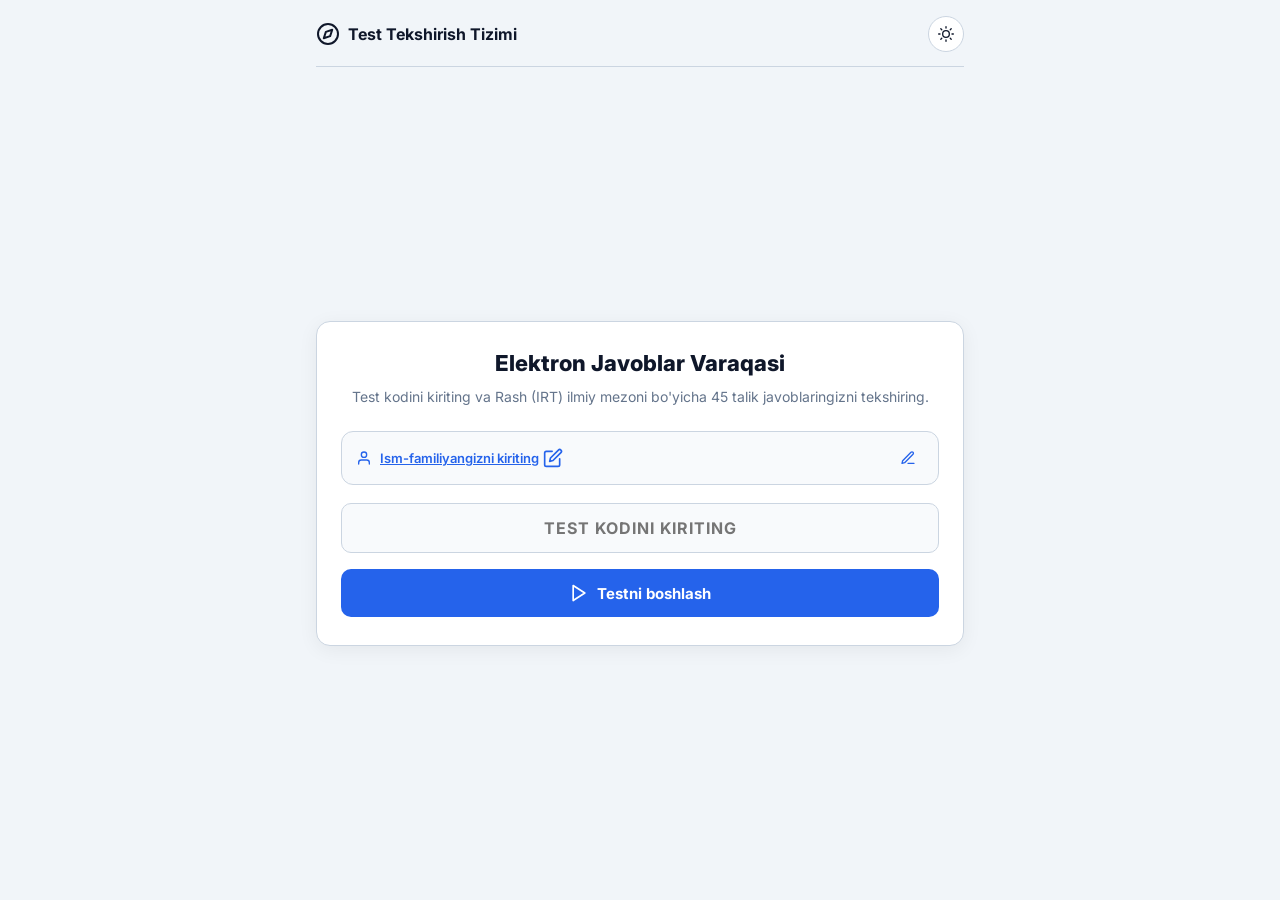
==== commit 038f0553: "refactor(icons): replace all emojis with standard SVG icons across web UI" ====
--- a/web/index.html
+++ b/web/index.html
@@ -90,7 +90,7 @@
 
         <!-- Faqat ruxsat berilgan adminlar uchun havola -->
         <div id="adminPanelLinkWrap" style="margin-top: 16px; padding-top: 12px; border-top: 1px dashed var(--border); display: none; justify-content: center;">
-          <a href="/admin" id="btnAdminPanelLink" style="display: inline-flex; align-items: center; gap: 8px; font-size: 13px; font-weight: 500; color: var(--text-muted); text-decoration: none; padding: 7px 14px; border-radius: 8px; border: 1px solid var(--border); transition: all 0.2s ease;">
+          <a href="admin.html" id="btnAdminPanelLink" onclick="navigateToAdminPanel(event)" style="display: inline-flex; align-items: center; gap: 8px; font-size: 13px; font-weight: 500; color: var(--text-muted); text-decoration: none; padding: 7px 14px; border-radius: 8px; border: 1px solid var(--border); transition: all 0.2s ease;">
             <svg class="icon icon-sm" style="width:16px; height:16px;" viewBox="0 0 24 24"><path d="M12 2l3.09 6.26L22 9.27l-5 4.87 1.18 6.88L12 17.77l-6.18 3.25L7 14.14 2 9.27l6.91-1.01L12 2z"></path></svg>
             <span>Admin panelga o'tish</span>
           </a>
@@ -203,7 +203,7 @@
               <div style="width:28px; height:28px; border:3px solid var(--border); border-top:3px solid var(--primary); border-radius:50%; animation:spin 0.8s linear infinite;"></div>
               <span>Sertifikat yuklanmoqda...</span>
             </div>
-            <img id="resCertImg" src="" alt="Rasmiy Sertifikat" style="width:100%; height:auto; display:none; cursor:pointer; position:relative; z-index:2;" onclick="openCertFullscreen()" onload="document.getElementById('certImgSpinner').style.display='none'; this.style.display='block';" onerror="document.getElementById('certImgSpinner').innerHTML='⚠️ Rasm yuklanmadi. Qayta urinib ko‘ring';">
+            <img id="resCertImg" src="" alt="Rasmiy Sertifikat" style="width:100%; height:auto; display:none; cursor:pointer; position:relative; z-index:2;" onclick="openCertFullscreen()" onload="document.getElementById('certImgSpinner').style.display='none'; this.style.display='block';" onerror="document.getElementById('certImgSpinner').innerHTML='<span style=\'display:inline-flex; align-items:center; gap:4px; color:var(--danger);\'><svg class=\'icon icon-sm\' viewBox=\'0 0 24 24\'><circle cx=\'12\' cy=\'12\' r=\'10\'></circle><line x1=\'12\' y1=\'8\' x2=\'12\' y2=\'12\'></line><line x1=\'12\' y1=\'16\' x2=\'12.01\' y2=\'16\'></line></svg> Rasm yuklanmadi. Qayta urinib ko‘ring</span>';">
           </div>
 
           <!-- Tugmalar: ikkalasi ham bir xil 50% kenglikda va bir tekisda -->
--- a/web/css/student.css
+++ b/web/css/student.css
@@ -714,6 +714,21 @@
       background: linear-gradient(135deg, #10b981, #059669);
       color: #fff;
       margin-bottom: 12px;
+      transition: all 0.3s ease;
+      box-shadow: 0 4px 14px rgba(0, 0, 0, 0.15);
+    }
+
+    .grade-badge.grade-badge-certified {
+      background: linear-gradient(135deg, #10b981, #059669) !important;
+      box-shadow: 0 6px 18px rgba(16, 185, 129, 0.35);
+    }
+
+    .grade-badge.grade-badge-failed {
+      background: linear-gradient(135deg, #ef4444, #dc2626) !important;
+      box-shadow: 0 6px 18px rgba(239, 68, 68, 0.35);
+      font-size: 22px;
+      font-weight: 800;
+      padding: 10px 22px;
     }
 
     .score-number {
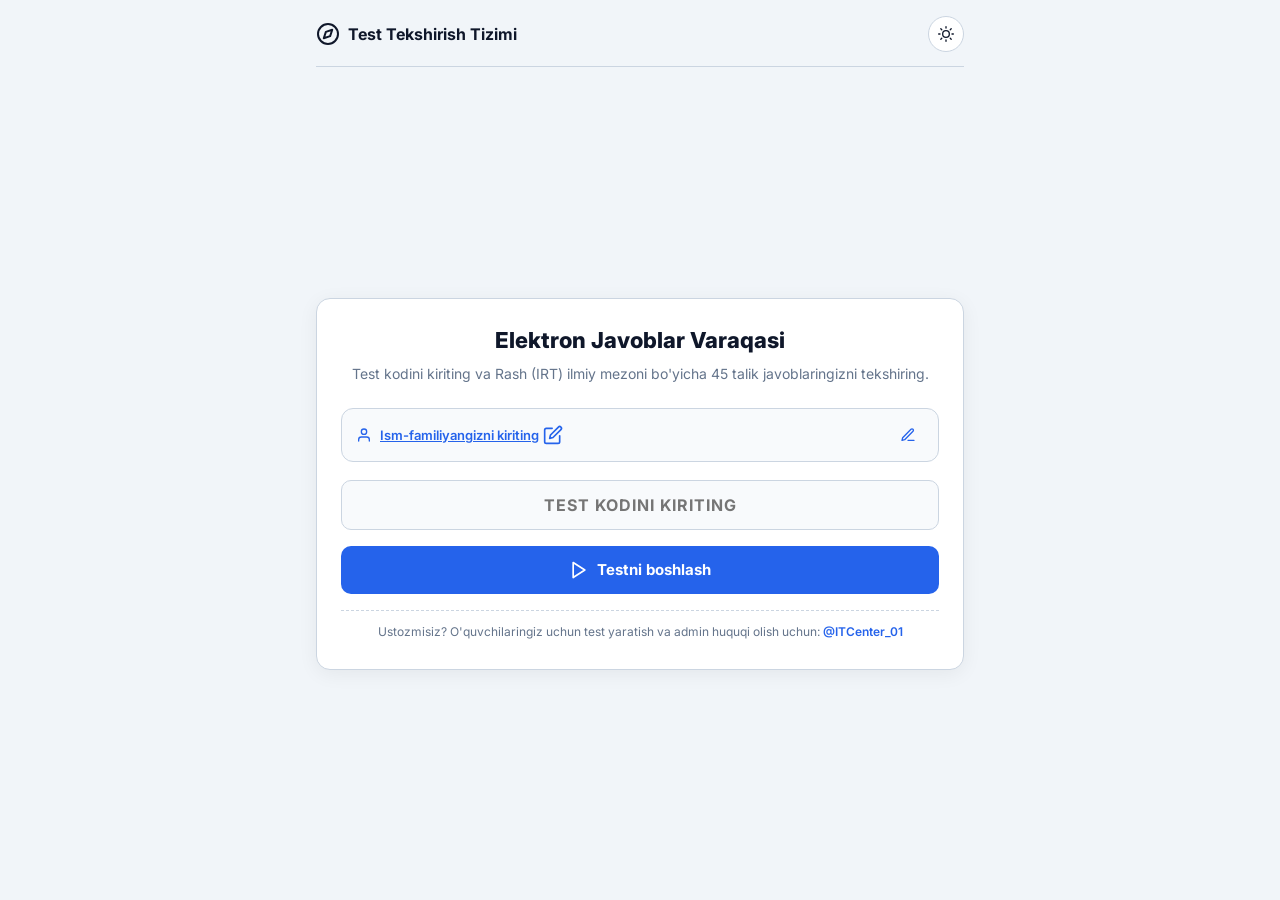
==== commit b6d8df93: "feat: connect web app to active AWS Cloudflare tunnel and add @ITCenter_01 help profile" ====
--- a/web/index.html
+++ b/web/index.html
@@ -94,6 +94,14 @@
             <svg class="icon icon-sm" style="width:16px; height:16px;" viewBox="0 0 24 24"><path d="M12 2l3.09 6.26L22 9.27l-5 4.87 1.18 6.88L12 17.77l-6.18 3.25L7 14.14 2 9.27l6.91-1.01L12 2z"></path></svg>
             <span>Admin panelga o'tish</span>
           </a>
+        </div>
+
+        <!-- Ustozlar uchun ma'lumot va yordam bloki -->
+        <div style="margin-top: 16px; padding-top: 12px; border-top: 1px dashed var(--border); text-align: center;">
+          <p style="font-size: 12px; color: var(--text-muted); line-height: 1.5; margin: 0;">
+            Ustozmisiz? O'quvchilaringiz uchun test yaratish va admin huquqi olish uchun:
+            <a href="https://t.me/ITCenter_01" target="_blank" onclick="if(window.Telegram?.WebApp?.openTelegramLink){window.Telegram.WebApp.openTelegramLink('https://t.me/ITCenter_01');return false;}" style="color: var(--primary); font-weight: 600; text-decoration: none;">@ITCenter_01</a>
+          </p>
         </div>
       </div>
     </div>
